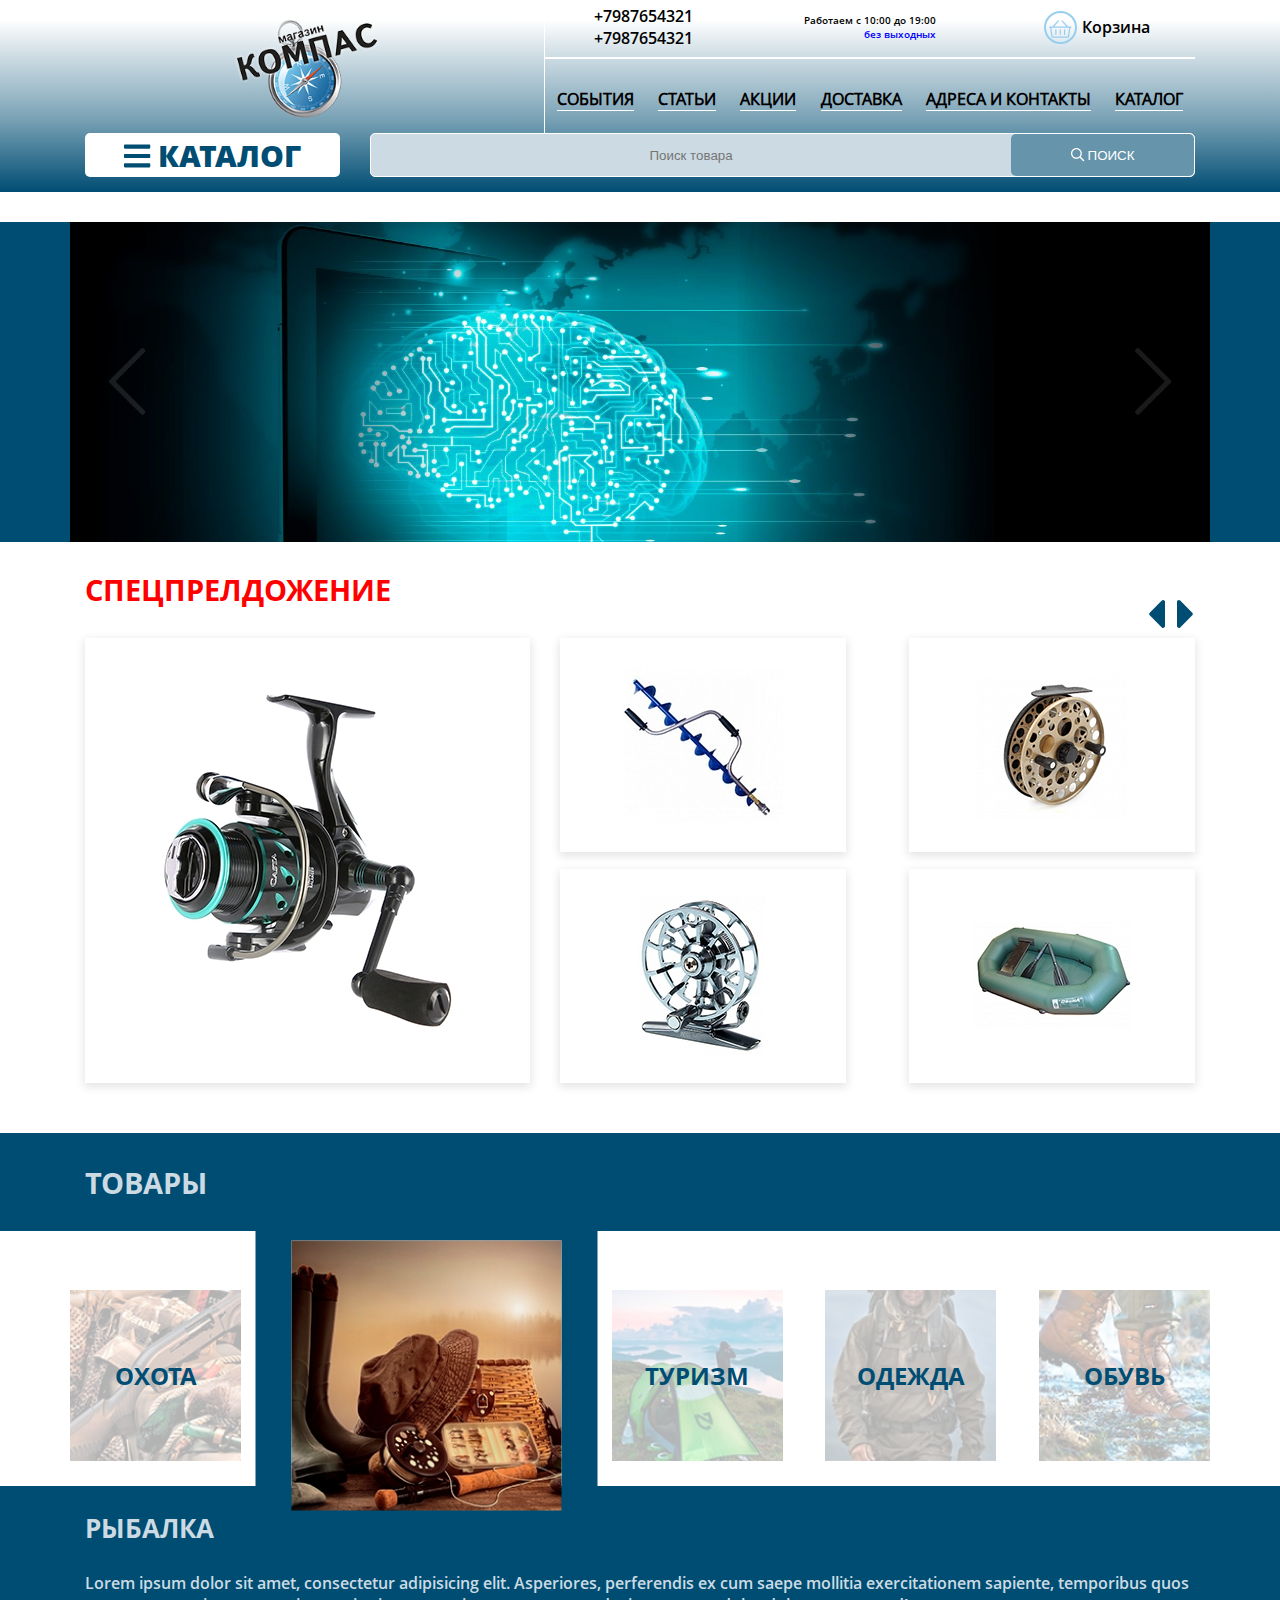
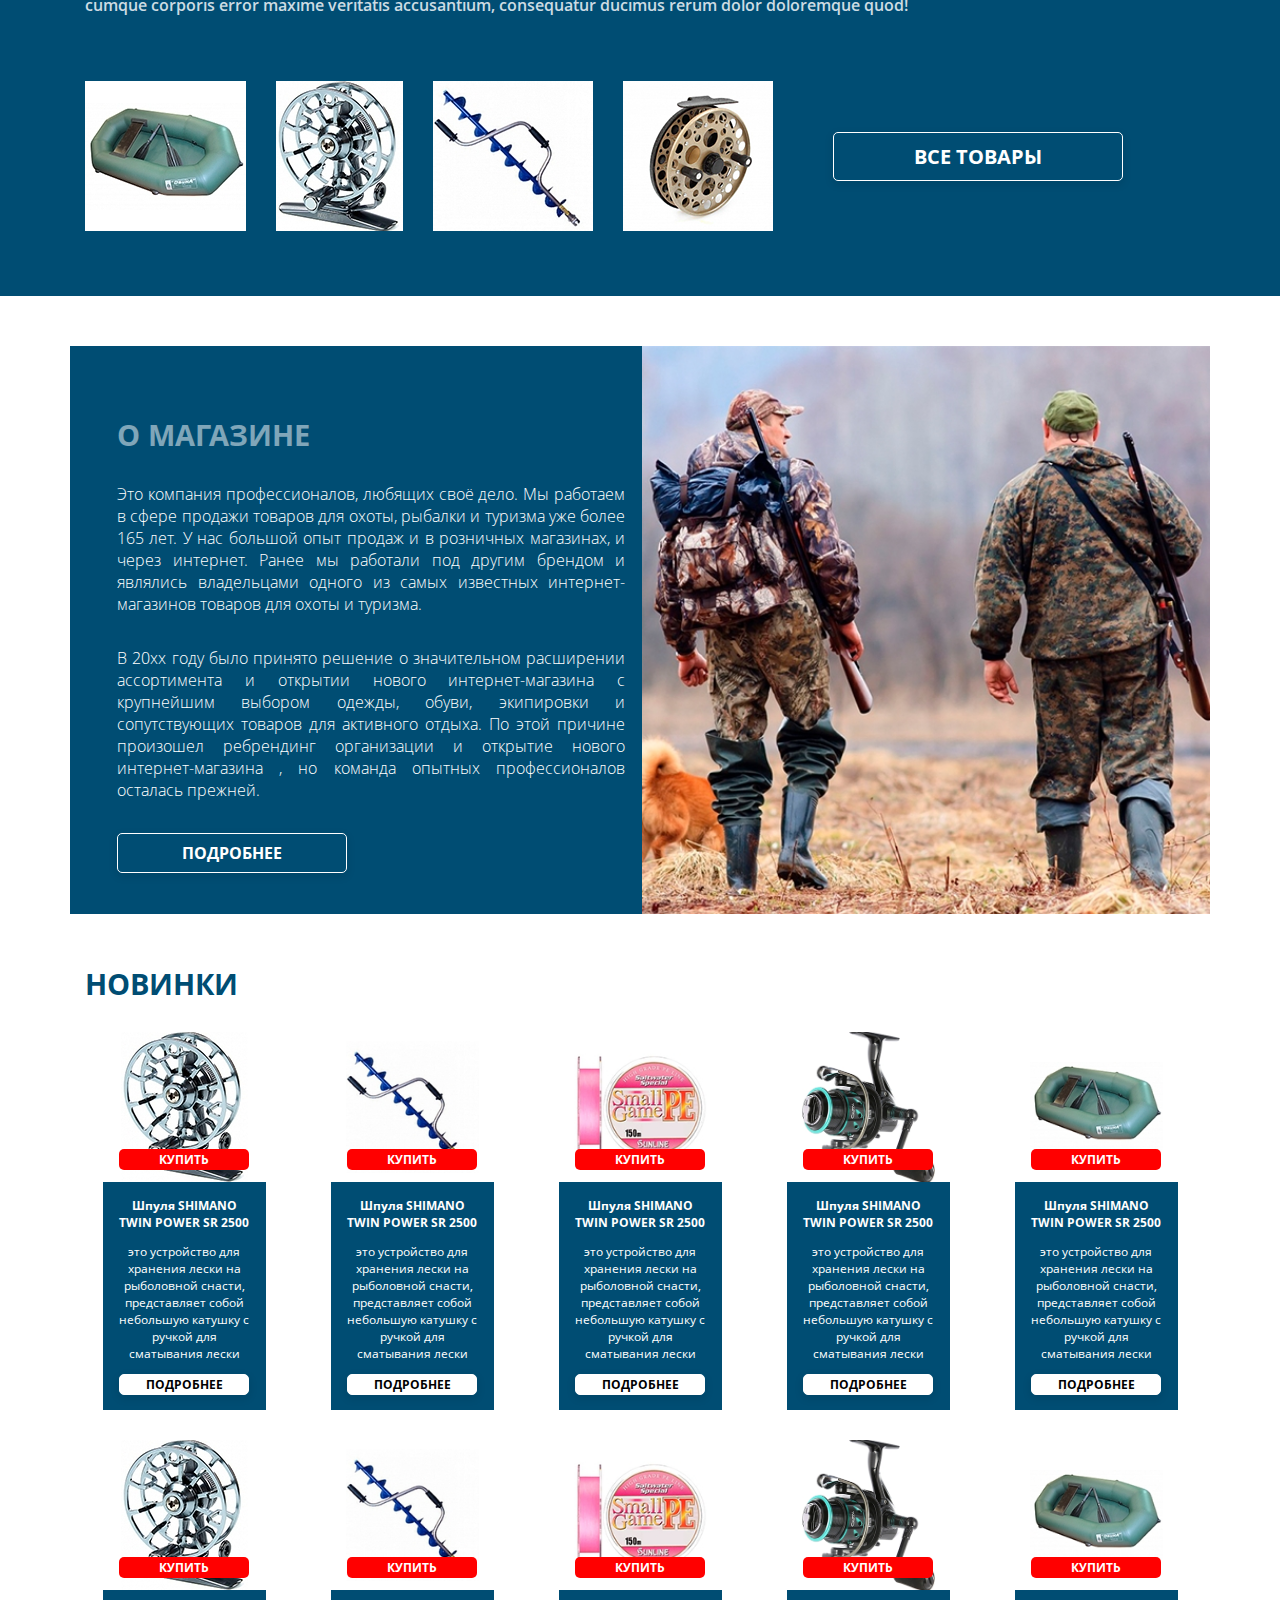
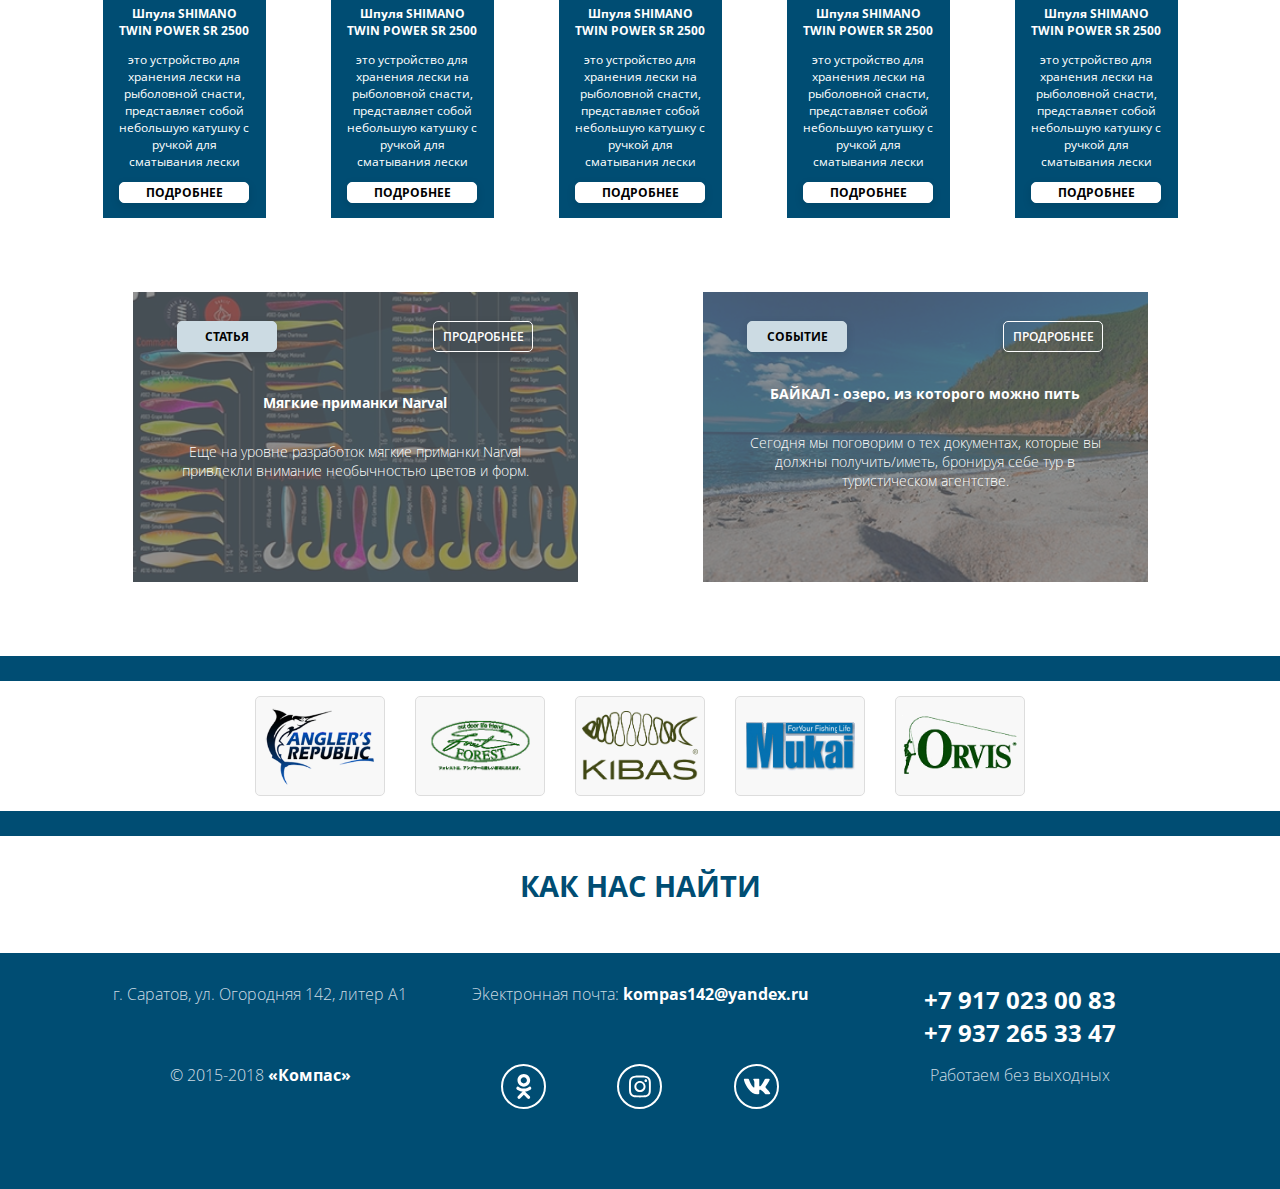
==== index.html @ 04f5a52c "second edits, done" ====
<!DOCTYPE html>
<html lang="en">
<head>
    <meta charset="utf-8">
    <meta name="viewport" content="width=device-width, initial-scale=1, shrink-to-fit=no">
    <meta name="description" content="">
    <meta name="author" content="">

    <title>Compas</title>

    <!-- Bootstrap core CSS -->
    <link href="assets/css/bootstrap-grid.min.css" rel="stylesheet">

    <!-- Custom styles for this template -->
    <link href="assets/css/core.css" rel="stylesheet">
    <link href="assets/fonts/fontawesome/fontawesome-all.css" rel="stylesheet">
    <script defer src="assets/fonts/fontawesome/fontawesome-all.js"></script>
</head>

<body>
    <header class="header">
        <div class="container">
            <div class="row justify-content-between">
                <div class="col-3 col-lg-5 border-right">
                    <div class="header__logo">
                        <img src="assets/img/logo.png" alt="logo" width="100%">
                    </div>
                </div>
                <div class="col-2 d-md-none header__sandwich"><i class="fal fa-bars"></i></div>
                <div class="d-md-block col-sm-9 col-lg-7 header-top">
                    <div class="d-none d-md-block">
                        <div class="row align-items-center">
                            <div class="col d-flex justify-content-center">
                                <div class="header__phones">
                                    <div class="header__phones-item">+7987654321</div>
                                    <div class="header__phones-item">+7987654321</div>
                                </div>
                            </div>
                            <div class="col d-flex justify-content-center">
                                <div class="header__worktime">
                                    <div class="header__worktime-item">Работаем с 10:00 до 19:00</div>
                                    <div class="header__worktime-item">без выходных</div>
                                </div>
                            </div>
                            <div class="col d-flex justify-content-center">
                                <a href="basket.html" class="header__basket">
                                    <span class="header__basket-icon"><i class="fal fa-shopping-basket"></i></span>
                                    <span>Корзина</span>
                                </a>
                            </div>
                        </div>
                        <hr>
                    </div>
                    <ul class="header__nav d-none d-md-flex">
                        <li class="header__nav-item"><a href="articles.html" class="header__nav-link">События</a></li>
                        <li class="header__nav-item"><a href="articles.html" class="header__nav-link">Статьи</a></li>
                        <li class="header__nav-item"><a href="sales.html" class="header__nav-link">Акции</a></li>
                        <li class="header__nav-item"><a href="delivery.html" class="header__nav-link">доставка</a></li>
                        <li class="header__nav-item"><a href="delivery.html" class="header__nav-link">Адреса и контакты</a></li>
                        <li class="header__nav-item"><a href="catalog.html" class="header__nav-link">Каталог</a></li>
                    </ul>
                </div>
            </div>
            <div class="row header-bottom">
                <div class="col-6 col-md-4 col-lg-3">
                    <button class="header__catalog"><i class="fas fa-bars d-none d-md-inline"></i><i class="fas fa-caret-down d-md-none"></i><span class="">&nbsp;КАТАЛОГ</span></button>
                    <ul class="header__catalog-menu">
                        <li class="header__catalog-menu__item">
                            <span class="header__catalog-menu__item-title">Рыбалка<i class="fal fa-chevron-right open"></i></span>
                            <ul class="header__catalog-menu__submenu">
                                <li class="header__catalog-menu__submenu-item"><a href="#">летняя</a></li>
                                <li class="header__catalog-menu__submenu-item"><a href="#">зимняя</a></li>
                                <li class="header__catalog-menu__submenu-item"><a href="#">все товары</a></li>
                            </ul>
                        </li>
                        <li class="header__catalog-menu__item">
                            <span class="header__catalog-menu__item-title">Охота<i class="fal fa-chevron-right open"></i></span>
                            <ul class="header__catalog-menu__submenu">
                                <li class="header__catalog-menu__submenu-item"><a href="#">оптика</a></li>
                                <li class="header__catalog-menu__submenu-item"><a href="#">кронштейны и крепления</a></li>
                                <li class="header__catalog-menu__submenu-item"><a href="#">манки, приманки и маскировка</li>
                                <li class="header__catalog-menu__submenu-item"><a href="#">ножи</a></li>
                                <li class="header__catalog-menu__submenu-item"><a href="#">пневматика</a></li>
                                <li class="header__catalog-menu__submenu-item"><a href="#">чехлы и кейсы</a></li>
                                <li class="header__catalog-menu__submenu-item"><a href="#">чучело</a></li>
                                <li class="header__catalog-menu__submenu-item"><a href="#">все товары</a></li>
                            </ul>
                        </li>
                        <li class="header__catalog-menu__item">
                            <span class="header__catalog-menu__item-title">Туризм<i class="fal fa-chevron-right open"></i></span>
                            <ul class="header__catalog-menu__submenu">
                                <li class="header__catalog-menu__submenu-item"><a href="#">лодки и принадлежности</a></li>
                                <li class="header__catalog-menu__submenu-item"><a href="#">палатки</a></li>
                                <li class="header__catalog-menu__submenu-item"><a href="#">туристическая мебель</a></li>
                                <li class="header__catalog-menu__submenu-item"><a href="#">навигаторы</a></li>
                                <li class="header__catalog-menu__submenu-item"><a href="#">все товары</a></li>
                            </ul>
                        </li>
                        <li class="header__catalog-menu__item">
                            <span class="header__catalog-menu__item-title">Одежда<i class="fal fa-chevron-right open"></i></span>
                            <ul class="header__catalog-menu__submenu">
                                <li class="header__catalog-menu__submenu-item"><a href="#">летняя</a></li>
                                <li class="header__catalog-menu__submenu-item"><a href="#">зимняя</a></li>
                                <li class="header__catalog-menu__submenu-item"><a href="#">демисизонная</a></li>
                                <li class="header__catalog-menu__submenu-item"><a href="#">все товары</a></li>
                            </ul>
                        </li>
                        <li class="header__catalog-menu__item">
                            <span class="header__catalog-menu__item-title">Обувь<i class="fal fa-chevron-right open"></i></span>
                            <ul class="header__catalog-menu__submenu">
                                <li class="header__catalog-menu__submenu-item"><a href="#">летняя</a></li>
                                <li class="header__catalog-menu__submenu-item"><a href="#">зимняя</a></li>
                                <li class="header__catalog-menu__submenu-item"><a href="#">демисизонная</a></li>
                                <li class="header__catalog-menu__submenu-item"><a href="#">все товары</a></li>
                            </ul>
                        </li>
                    </ul>
                </div>
                <div class="col-2 d-md-none header-bottom__icon">
                    <a href="#" class="header-bottom__icon-btn"><i class="fal fa-phone"></i></a>
                </div>
                <div class="col-2 col-md-8 col-lg-9 header-bottom__icon">
                    <div class="search">
                        <button class="d-md-none header-bottom__icon-btn search-panel__go"><i class="fal fa-search"></i></button>
                        <div class="search-panel d-md-none">
                            <input type="text" class="search-panel__input" placeholder="Поиск среди 100 500 товаров">
                            <button class="search-panel__close header-bottom__icon-btn"><i class="fal fa-times"></i></button>
                        </div>
                    </div>
                    <div class="d-none d-md-flex header__search">
                        <input type="text" class="header__search-input" placeholder="Поиск товара">
                        <button class="header__search-btn"><i class="far fa-search"></i>&nbsp;ПОИСК</button>
                    </div>
                </div>
                <div class="col-2 d-md-none header-bottom__icon">
                    <a href="basket.html" class="header-bottom__icon-btn"><i class="fal fa-shopping-basket"></i></a>
                </div>
            </div>
        </div>
        
    </header>
    
    <main>
        <section class="slider">
            <div class="container d-flex slider-container">
                <div class="slider__arrow slider__arrow-left">
                    <i class="fal fa-chevron-left"></i>
                </div>
                <div class="slider-content">
                    <div class="slider-content__item" style="background-image: url(assets/img/slider_img_1.jpg)"></div>
                    <div class="slider-content__item" style="background-image: url(assets/img/main-slider-img-2.jpg)"></div>
                    <div class="slider-content__item" style="background-image: url(assets/img/main-slider-img-3.jpg)"></div>
                    <div class="slider-content__item" style="background-image: url(assets/img/main-slider-img-4.jpg)"></div>
                    <div class="slider-content__item" style="background-image: url(assets/img/main-slider-img-5.png)"></div>
                </div>
                <div class="slider__arrow slider__arrow-right">
                    <i class="fal fa-chevron-right"></i>
                </div>
            </div>
        </section>
        <section class="special">
            <div class="container">
                <h2>спецпрелдожение</h2>
                <div class="row">
                    <div class="col-7 col-md-5 d-flex justify-content-center">
                        <a class="special__hot" href="javascript:void(0)">
                            <img src="assets/img/special-hot-img.jpg" alt="hot_sale">
                        </a>
                    </div>
                    <div class="col-5 col-md-7">
                        <div class="special-slider">
                            <div class="special-slider__content">
                                <div class="special-slider__content-column">
                                    <div class="special-slider__item">
                                        <div class="special-slider__item-desc">
                                            <span class="special-slider__item-name">Шнур SUNLINE NEW SMALL GAME PE HG 150М 8lb/#0.5</span>
                                            <div>
                                                <span class="special-slider__item-price">старая цена 2 300 Р</span><br>
                                                <span class="special-slider__item-sale">ЦЕНА 1 700 Р</span>
                                            </div>
                                            <a href="#" class="special-slider__item-link">подробнее</a>
                                        </div>
                                        <img src="assets/img/product_img-3.jpg" alt="prod">
                                    </div>
                                    <div class="special-slider__item">
                                        <div class="special-slider__item-desc">
                                            <span class="special-slider__item-name">Шнур SUNLINE NEW SMALL GAME PE HG 150М 8lb/#0.5</span>
                                            <div>
                                                <span class="special-slider__item-price">старая цена 2 300 Р</span><br>
                                                <span class="special-slider__item-sale">ЦЕНА 1 700 Р</span>
                                            </div>
                                            <a href="#" class="special-slider__item-link">подробнее</a>
                                        </div>
                                        <img src="assets/img/product_img-6.png" alt="prod">
                                    </div>
                                </div>
                                <div class="special-slider__content-column">
                                    <div class="special-slider__item">
                                        <div class="special-slider__item-desc">
                                            <span class="special-slider__item-name">Шнур SUNLINE NEW SMALL GAME PE HG 150М 8lb/#0.5</span>
                                            <div>
                                                <span class="special-slider__item-price">старая цена 2 300 Р</span><br>
                                                <span class="special-slider__item-sale">ЦЕНА 1 700 Р</span>
                                            </div>
                                            <a href="#" class="special-slider__item-link">подробнее</a>
                                        </div>
                                        <img src="assets/img/product_img-7.png" alt="prod">
                                    </div>
                                    <div class="special-slider__item">
                                        <div class="special-slider__item-desc">
                                            <span class="special-slider__item-name">Шнур SUNLINE NEW SMALL GAME PE HG 150М 8lb/#0.5</span>
                                            <div>
                                                <span class="special-slider__item-price">старая цена 2 300 Р</span><br>
                                                <span class="special-slider__item-sale">ЦЕНА 1 700 Р</span>
                                            </div>
                                            <a href="#" class="special-slider__item-link">подробнее</a>
                                        </div>
                                        <img src="assets/img/product_img-8.png" alt="prod">
                                    </div>
                                </div>
                                <div class="special-slider__content-column">
                                    <div class="special-slider__item">
                                        <div class="special-slider__item-desc">
                                            <span class="special-slider__item-name">Шнур SUNLINE NEW SMALL GAME PE HG 150М 8lb/#0.5</span>
                                            <div>
                                                <span class="special-slider__item-price">старая цена 2 300 Р</span><br>
                                                <span class="special-slider__item-sale">ЦЕНА 1 700 Р</span>
                                            </div>
                                            <a href="#" class="special-slider__item-link">подробнее</a>
                                        </div>
                                        <img src="assets/img/product_img-2.jpg" alt="prod">
                                    </div>
                                    <div class="special-slider__item">
                                        <div class="special-slider__item-desc">
                                            <span class="special-slider__item-name">Шнур SUNLINE NEW SMALL GAME PE HG 150М 8lb/#0.5</span>
                                            <div>
                                                <span class="special-slider__item-price">старая цена 2 300 Р</span><br>
                                                <span class="special-slider__item-sale">ЦЕНА 1 700 Р</span>
                                            </div>
                                            <a href="#" class="special-slider__item-link">подробнее</a>
                                        </div>
                                        <img src="assets/img/product_img-1.jpg" alt="prod">
                                    </div>
                                </div>
                                <div class="special-slider__content-column">
                                    <div class="special-slider__item">
                                        <div class="special-slider__item-desc">
                                            <span class="special-slider__item-name">Шнур SUNLINE NEW SMALL GAME PE HG 150М 8lb/#0.5</span>
                                            <div>
                                                <span class="special-slider__item-price">старая цена 2 300 Р</span><br>
                                                <span class="special-slider__item-sale">ЦЕНА 1 700 Р</span>
                                            </div>
                                            <a href="#" class="special-slider__item-link">подробнее</a>
                                        </div>
                                        <img src="assets/img/product_img-9.png" alt="prod">
                                    </div>
                                    <div class="special-slider__item">
                                        <div class="special-slider__item-desc">
                                            <span class="special-slider__item-name">Шнур SUNLINE NEW SMALL GAME PE HG 150М 8lb/#0.5</span>
                                            <div>
                                                <span class="special-slider__item-price">старая цена 2 300 Р</span><br>
                                                <span class="special-slider__item-sale">ЦЕНА 1 700 Р</span>
                                            </div>
                                            <a href="#" class="special-slider__item-link">подробнее</a>
                                        </div>
                                        <img src="assets/img/product_img-5.jpg" alt="prod">
                                    </div>
                                </div>
                            </div>
                            <div class="special-slider__arrows">
                                <span class="special-slider__arrows-left"><i class="fas fa-caret-left"></i></span>
                                <span class="special-slider__arrows-right"><i class="fas fa-caret-right"></i></span>
                            </div>
                        </div>
                    </div>
                </div>
            </div>
        </section>
        <section class="categoryes">
            <div class="container">
                <h2>Товары</h2>
            </div>
            <div class="categoryes-menu">
                <div class="categoryes-menu__container container">
                    <div class="categoryes-menu__item">
                        <div class="categoryes-menu__item-title">охота</div>
                        <img src="assets/img/category_hunt_img.jpg" alt="hunt">
                    </div>
                    <div class="categoryes-menu__item active">
                        <div class="categoryes-menu__item-title">Рыбалка</div>
                        <img src="assets/img/category_fishing_img.jpg" alt="fishing">
                    </div>
                    <div class="categoryes-menu__item">
                        <div class="categoryes-menu__item-title">туризм</div>
                        <img src="assets/img/category_tour_img.jpg" alt="tour">
                    </div>
                    <div class="categoryes-menu__item">
                        <div class="categoryes-menu__item-title">одежда</div>
                        <img src="assets/img/category_shoise_img.jpg" alt="shoise">
                    </div>
                    <div class="categoryes-menu__item">
                        <div class="categoryes-menu__item-title">обувь</div>
                        <img src="assets/img/category_foot_img.jpg" alt="asdcas">
                    </div>
                </div>
            </div>
            <div class="categoryes-desc">
                <div class="container">
                    <h3>охота</h3>
                    <p class="categoryes-desc__text">Lorem ipsum dolor sit amet, consectetur adipisicing elit. Asperiores, perferendis ex cum saepe mollitia exercitationem sapiente, temporibus quos cumque corporis error maxime veritatis accusantium, consequatur ducimus rerum dolor doloremque quod!</p>
                    <div class="categoryes-desc__example row">
                        <div class="col-6 col-md-auto">
                            <div class="categoryes-desc__example-item">
                                <img src="assets/img/product_img-5.jpg" alt="prod">
                            </div>
                        </div>
                        <div class="col-6 col-md-auto">
                            <div class="categoryes-desc__example-item">
                                <img src="assets/img/product_img-1.jpg" alt="prod">
                            </div>
                        </div>
                        <div class="col -6 col-md-auto">
                            <div class="categoryes-desc__example-item">
                                <img src="assets/img/product_img-2.jpg" alt="prod">
                            </div>
                        </div>
                        <div class="col-6 col-md-auto">
                            <div class="categoryes-desc__example-item">
                                <img src="assets/img/product_img-9.png" alt="prod">
                            </div>
                        </div>
                        <div class="col-md-4 d-flex align-items-center justify-content-center">
                            <a href="#" class="categoryes-desc__example-link">Все товары</a>
                        </div>
                    </div>
                </div>
            </div>
            <div class="categoryes-desc active">
                <div class="container">
                    <h3>рыбалка</h3>
                    <p class="categoryes-desc__text">Lorem ipsum dolor sit amet, consectetur adipisicing elit. Asperiores, perferendis ex cum saepe mollitia exercitationem sapiente, temporibus quos cumque corporis error maxime veritatis accusantium, consequatur ducimus rerum dolor doloremque quod!</p>
                    <div class="categoryes-desc__example row">
                        <div class="col-6 col-md-auto">
                            <div class="categoryes-desc__example-item">
                                <img src="assets/img/product_img-5.jpg" alt="prod">
                            </div>
                        </div>
                        <div class="col-6 col-md-auto">
                            <div class="categoryes-desc__example-item">
                                <img src="assets/img/product_img-1.jpg" alt="prod">
                            </div>
                        </div>
                        <div class="col -6 col-md-auto">
                            <div class="categoryes-desc__example-item">
                                <img src="assets/img/product_img-2.jpg" alt="prod">
                            </div>
                        </div>
                        <div class="col-6 col-md-auto">
                            <div class="categoryes-desc__example-item">
                                <img src="assets/img/product_img-9.png" alt="prod">
                            </div>
                        </div>
                        <div class="col-md-4 d-flex align-items-center justify-content-center">
                            <a href="#" class="categoryes-desc__example-link">Все товары</a>
                        </div>
                    </div>
                </div>
            </div>
            <div class="categoryes-desc">
                <div class="container">
                    <h3>туризм</h3>
                    <p class="categoryes-desc__text">Lorem ipsum dolor sit amet, consectetur adipisicing elit. Asperiores, perferendis ex cum saepe mollitia exercitationem sapiente, temporibus quos cumque corporis error maxime veritatis accusantium, consequatur ducimus rerum dolor doloremque quod!</p>
                    <div class="categoryes-desc__example row">
                        <div class="col-6 col-md-auto">
                            <div class="categoryes-desc__example-item">
                                <img src="assets/img/product_img-5.jpg" alt="prod">
                            </div>
                        </div>
                        <div class="col-6 col-md-auto">
                            <div class="categoryes-desc__example-item">
                                <img src="assets/img/product_img-1.jpg" alt="prod">
                            </div>
                        </div>
                        <div class="col -6 col-md-auto">
                            <div class="categoryes-desc__example-item">
                                <img src="assets/img/product_img-2.jpg" alt="prod">
                            </div>
                        </div>
                        <div class="col-6 col-md-auto">
                            <div class="categoryes-desc__example-item">
                                <img src="assets/img/product_img-9.png" alt="prod">
                            </div>
                        </div>
                        <div class="col-md-4 d-flex align-items-center justify-content-center">
                            <a href="#" class="categoryes-desc__example-link">Все товары</a>
                        </div>
                    </div>
                </div>
            </div>
            <div class="categoryes-desc">
                <div class="container">
                    <h3>одежда</h3>
                    <p class="categoryes-desc__text">Lorem ipsum dolor sit amet, consectetur adipisicing elit. Asperiores, perferendis ex cum saepe mollitia exercitationem sapiente, temporibus quos cumque corporis error maxime veritatis accusantium, consequatur ducimus rerum dolor doloremque quod!</p>
                    <div class="categoryes-desc__example row">
                        <div class="col-6 col-md-auto">
                            <div class="categoryes-desc__example-item">
                                <img src="assets/img/product_img-5.jpg" alt="prod">
                            </div>
                        </div>
                        <div class="col-6 col-md-auto">
                            <div class="categoryes-desc__example-item">
                                <img src="assets/img/product_img-1.jpg" alt="prod">
                            </div>
                        </div>
                        <div class="col -6 col-md-auto">
                            <div class="categoryes-desc__example-item">
                                <img src="assets/img/product_img-2.jpg" alt="prod">
                            </div>
                        </div>
                        <div class="col-6 col-md-auto">
                            <div class="categoryes-desc__example-item">
                                <img src="assets/img/product_img-9.png" alt="prod">
                            </div>
                        </div>
                        <div class="col-md-4 d-flex align-items-center justify-content-center">
                            <a href="#" class="categoryes-desc__example-link">Все товары</a>
                        </div>
                    </div>
                </div>
            </div>
            <div class="categoryes-desc">
                <div class="container">
                    <h3>обувь</h3>
                    <p class="categoryes-desc__text">Lorem ipsum dolor sit amet, consectetur adipisicing elit. Asperiores, perferendis ex cum saepe mollitia exercitationem sapiente, temporibus quos cumque corporis error maxime veritatis accusantium, consequatur ducimus rerum dolor doloremque quod!</p>
                    <div class="categoryes-desc__example row">
                        <div class="col-6 col-md-auto">
                            <div class="categoryes-desc__example-item">
                                <img src="assets/img/product_img-5.jpg" alt="prod">
                            </div>
                        </div>
                        <div class="col-6 col-md-auto">
                            <div class="categoryes-desc__example-item">
                                <img src="assets/img/product_img-1.jpg" alt="prod">
                            </div>
                        </div>
                        <div class="col -6 col-md-auto">
                            <div class="categoryes-desc__example-item">
                                <img src="assets/img/product_img-2.jpg" alt="prod">
                            </div>
                        </div>
                        <div class="col-6 col-md-auto">
                            <div class="categoryes-desc__example-item">
                                <img src="assets/img/product_img-9.png" alt="prod">
                            </div>
                        </div>
                        <div class="col-md-4 d-flex align-items-center justify-content-center">
                            <a href="#" class="categoryes-desc__example-link">Все товары</a>
                        </div>
                    </div>
                </div>
            </div>
        </section>
        <section class="about">
            <div class="about-container container">
                <div class="about-container__item about-container__item-desc">
                    <h2>о магазине</h2>
                    <p>Это компания профессионалов, любящих своё дело. Мы работаем в сфере продажи товаров для охоты, рыбалки и туризма уже более 165 лет. У нас большой опыт продаж и в розничных магазинах, и через интернет. Ранее мы работали под другим брендом и являлись владельцами одного из самых известных интернет-магазинов товаров для охоты и туризма.</p>
                    <p>В 20хх году было принято решение о значительном расширении ассортимента и открытии нового интернет-магазина с крупнейшим выбором одежды, обуви, экипировки и сопутствующих товаров для активного отдыха. По этой причине произошел ребрендинг организации и открытие нового интернет-магазина , но команда опытных профессионалов осталась прежней.</p>
                    <a href="#" class="about__link">ПОДРОБНЕЕ</a>
                </div>
                <div class="about-container__item">
                    <img src="assets/img/home-about-img.jpg" alt="hunters">
                </div>
            </div>
        </section>
        <section class="new-products">
            <div class="container">
                <h2>новинки</h2>
                <div class="row justify-content-around">
                    <div class="new-products__item d-flex col-5 col-md-3 col-lg-2">
                        <div class="new-products__item-img">
                            <img src="assets/img/product_img-1.jpg" alt="prod">
                            <button class="btn-fast-sale">купить</button>
                        </div>
                        <div class="new-products__item-desc">
                            <span class="new-products__item-title">Шпуля SHIMANO TWIN POWER SR 2500</span>
                            <p class="new-products__item-props">это устройство для хранения лески на рыболовной снасти, представляет собой небольшую катушку с ручкой для сматывания лески</p>
                            <a href="" class="new-products__item-link">подробнее</a>
                        </div>
                    </div>
                    <div class="new-products__item d-flex col-5 col-md-3 col-lg-2">
                        <div class="new-products__item-img">
                            <img src="assets/img/product_img-2.jpg" alt="prod">
                            <button class="btn-fast-sale">купить</button>
                        </div>
                        <div class="new-products__item-desc">
                            <span class="new-products__item-title">Шпуля SHIMANO TWIN POWER SR 2500</span>
                            <p class="new-products__item-props">это устройство для хранения лески на рыболовной снасти, представляет собой небольшую катушку с ручкой для сматывания лески</p>
                            <a href="" class="new-products__item-link">подробнее</a>
                        </div>
                    </div>
                    <div class="new-products__item d-none d-md-flex col-md-3 col-lg-2">
                        <div class="new-products__item-img">
                            <img src="assets/img/product_img-3.jpg" alt="prod">
                            <button class="btn-fast-sale">купить</button>
                        </div>
                        <div class="new-products__item-desc">
                            <span class="new-products__item-title">Шпуля SHIMANO TWIN POWER SR 2500</span>
                            <p class="new-products__item-props">это устройство для хранения лески на рыболовной снасти, представляет собой небольшую катушку с ручкой для сматывания лески</p>
                            <a href="" class="new-products__item-link">подробнее</a>
                        </div>
                    </div>
                    <div class="new-products__item d-none d-lg-flex col-lg-2">
                        <div class="new-products__item-img">
                            <img src="assets/img/special-hot-img.jpg" alt="prod">
                            <button class="btn-fast-sale">купить</button>
                        </div>
                        <div class="new-products__item-desc">
                            <span class="new-products__item-title">Шпуля SHIMANO TWIN POWER SR 2500</span>
                            <p class="new-products__item-props">это устройство для хранения лески на рыболовной снасти, представляет собой небольшую катушку с ручкой для сматывания лески</p>
                            <a href="" class="new-products__item-link">подробнее</a>
                        </div>
                    </div>
                    <div class="new-products__item d-none d-xl-flex col-xl-2">
                        <div class="new-products__item-img">
                            <img src="assets/img/product_img-5.jpg" alt="prod">
                            <button class="btn-fast-sale">купить</button>
                        </div>
                        <div class="new-products__item-desc">
                            <span class="new-products__item-title">Шпуля SHIMANO TWIN POWER SR 2500</span>
                            <p class="new-products__item-props">это устройство для хранения лески на рыболовной снасти, представляет собой небольшую катушку с ручкой для сматывания лески</p>
                            <a href="" class="new-products__item-link">подробнее</a>
                        </div>
                    </div>
                </div>
                <div class="row justify-content-around">
                    <div class="new-products__item d-flex col-5 col-md-3 col-lg-2">
                        <div class="new-products__item-img">
                            <img src="assets/img/product_img-1.jpg" alt="prod">
                            <button class="btn-fast-sale">купить</button>
                        </div>
                        <div class="new-products__item-desc">
                            <span class="new-products__item-title">Шпуля SHIMANO TWIN POWER SR 2500</span>
                            <p class="new-products__item-props">это устройство для хранения лески на рыболовной снасти, представляет собой небольшую катушку с ручкой для сматывания лески</p>
                            <a href="" class="new-products__item-link">подробнее</a>
                        </div>
                    </div>
                    <div class="new-products__item d-flex col-5 col-md-3 col-lg-2">
                        <div class="new-products__item-img">
                            <img src="assets/img/product_img-2.jpg" alt="prod">
                            <button class="btn-fast-sale">купить</button>
                        </div>
                        <div class="new-products__item-desc">
                            <span class="new-products__item-title">Шпуля SHIMANO TWIN POWER SR 2500</span>
                            <p class="new-products__item-props">это устройство для хранения лески на рыболовной снасти, представляет собой небольшую катушку с ручкой для сматывания лески</p>
                            <a href="" class="new-products__item-link">подробнее</a>
                        </div>
                    </div>
                    <div class="new-products__item d-none d-md-flex col-md-3 col-lg-2">
                        <div class="new-products__item-img">
                            <img src="assets/img/product_img-3.jpg" alt="prod">
                            <button class="btn-fast-sale">купить</button>
                        </div>
                        <div class="new-products__item-desc">
                            <span class="new-products__item-title">Шпуля SHIMANO TWIN POWER SR 2500</span>
                            <p class="new-products__item-props">это устройство для хранения лески на рыболовной снасти, представляет собой небольшую катушку с ручкой для сматывания лески</p>
                            <a href="" class="new-products__item-link">подробнее</a>
                        </div>
                    </div>
                    <div class="new-products__item d-none d-lg-flex col-lg-2">
                        <div class="new-products__item-img">
                            <img src="assets/img/special-hot-img.jpg" alt="prod">
                            <button class="btn-fast-sale">купить</button>
                        </div>
                        <div class="new-products__item-desc">
                            <span class="new-products__item-title">Шпуля SHIMANO TWIN POWER SR 2500</span>
                            <p class="new-products__item-props">это устройство для хранения лески на рыболовной снасти, представляет собой небольшую катушку с ручкой для сматывания лески</p>
                            <a href="" class="new-products__item-link">подробнее</a>
                        </div>
                    </div>
                    <div class="new-products__item d-none d-xl-flex col-xl-2">
                        <div class="new-products__item-img">
                            <img src="assets/img/product_img-5.jpg" alt="prod">
                            <button class="btn-fast-sale">купить</button>
                        </div>
                        <div class="new-products__item-desc">
                            <span class="new-products__item-title">Шпуля SHIMANO TWIN POWER SR 2500</span>
                            <p class="new-products__item-props">это устройство для хранения лески на рыболовной снасти, представляет собой небольшую катушку с ручкой для сматывания лески</p>
                            <a href="" class="new-products__item-link">подробнее</a>
                        </div>
                    </div>
                </div>
            </div>
        </section>
        <section class="news">
            <div class="container">
                <div class="row justify-content-around">
                    <div class="col-12 col-md-6 col-lg-5">
                        <div class="news-item" style="background-image: url(assets/img/main-news-article.jpg)">
                            <div class="news-item-wrapper">
                                <a href="#" class="news-item__link news-item__link-type">статья</a>
                                <a href="#" class="news-item__link news-item__link-more">продробнее</a>
                                <div class="news-item__title">Мягкие приманки Narval</div>
                                <div class="news-item__desc">Еще на уровне разработок мягкие приманки Narval привлекли внимание необычностью цветов и форм.</div>
                            </div>
                        </div>
                    </div>
                    <div class="col-12 col-md-6 col-lg-5">
                        <div class="news-item" style="background-image: url(assets/img/main-news-event.jpg)">
                            <div class="news-item-wrapper">
                                <a href="#" class="news-item__link news-item__link-type">событие</a>
                                <a href="#" class="news-item__link news-item__link-more">продробнее</a>
                                <div class="news-item__title">БАЙКАЛ - озеро, из которого можно пить</div>
                                <div class="news-item__desc">Сегодня мы поговорим о тех документах, которые вы должны получить/иметь, бронируя себе тур в туристическом агентстве.</div>
                            </div>
                        </div>
                    </div>
                </div>
            </div>
        </section>
        <section class="brands">
            <div class="container-fluid">
                <div class="brands-container">
                    <div class="brands-item"><img src="assets/img/logo-anglers.png" alt="logo"></div>
                    <div class="brands-item"><img src="assets/img/logo-forest.png" alt="logo"></div>
                    <div class="brands-item"><img src="assets/img/logo-kibas.png" alt="logo"></div>
                    <div class="brands-item"><img src="assets/img/logo-mukai.png" alt="logo"></div>
                    <div class="brands-item"><img src="assets/img/logo-ovris.png" alt="logo"></div>
                </div>
            </div>
        </section>
        <section class="map">
            <h2>Как нас найти</h2>
            <script type="text/javascript" charset="utf-8" async src="https://api-maps.yandex.ru/services/constructor/1.0/js/?um=constructor%3A9b84c2db5e8481418a4ca12f3a96474fe21da6d922efd5b2e4ef03c5eda2ca08&amp;width=100%25&amp;height=350&amp;lang=ru_RU&amp;scroll=false"></script>
        </section>
    </main>
    
    <footer class="footer">
        <div class="container">
            <div class="row footer-container">
                <div class="col-md-6 col-lg-4">
                    <p>г. Саратов, ул. Огородняя 142, литер А1</p>
                </div>
                <div class="col-md-6 col-lg-4">
                    <p>Эkектронная почта: <a href="#">kompas142@yandex.ru</a></p>
                </div>
                <div class="col-md-6 col-lg-4">
                    <a href="#" style="font-size: 1.5em">+7 917 023 00 83</a><br>
                    <a href="#" style="font-size: 1.5em">+7 937 265 33 47</a>
                </div>
                <div class="col-md-6 col-lg-4">
                    <p>&copy; 2015-2018 <a href="#">«Компас»</a></p>
                </div>
                <div class="col-md-6 col-lg-4">
                    <div class="footer-social">
                        <a href="#" class="footer-social__icon"><i class="fab fa-odnoklassniki"></i></a>
                        <a href="#" class="footer-social__icon"><i class="fab fa-instagram"></i></a>
                        <a href="#" class="footer-social__icon"><i class="fab fa-vk"></i></a>
                    </div>
                </div>
                <div class="col-md-6 col-lg-4">
                    <p>Работаем без выходных</p>
                </div>
            </div>
        </div>
    </footer>
    <script src="assets/js/core.js"></script>
</body>
</html>
---- assets/css/core.css ----
@charset "UTF-8";
@font-face {
  font-family: "RobotoSlabRegular";
  src: url("../fonts/RobotoSlabRegular/robotoslab-regular.eot");
  src: url("../fonts/RobotoSlabRegular/robotoslab-regular.eot?#iefix") format("embedded-opentype"), url("../fonts/RobotoSlabRegular/robotoslab-regular.woff") format("woff"), url("../fonts/RobotoSlabRegular/robotoslab-regular.ttf") format("truetype");
  font-style: normal;
  font-weight: normal; }
@font-face {
  font-family: "RobotoSlabBold";
  src: url("../fonts/RobotoSlabBold/robotoslab-bold.eot");
  src: url("../fonts/RobotoSlabBold/robotoslab-bold.eot?#iefix") format("embedded-opentype"), url("../fonts/RobotoSlabBold/robotoslab-bold.woff") format("woff"), url("../fonts/RobotoSlabBold/robotoslab-bold.ttf") format("truetype");
  font-style: normal;
  font-weight: normal; }
@font-face {
  font-family: "RobotoRegular";
  src: url("../fonts/RobotoRegular/RobotoRegular.eot");
  src: url("../fonts/RobotoRegular/RobotoRegular.eot?#iefix") format("embedded-opentype"), url("../fonts/RobotoRegular/RobotoRegular.woff") format("woff"), url("../fonts/RobotoRegular/RobotoRegular.ttf") format("truetype");
  font-style: normal;
  font-weight: normal; }
@font-face {
  font-family: "RobotoLight";
  src: url("../fonts/RobotoLight/roboto-light.eot");
  src: url("../fonts/RobotoLight/roboto-light.eot?#iefix") format("embedded-opentype"), url("../fonts/RobotoLight/roboto-light.woff") format("woff"), url("../fonts/RobotoLight/roboto-light.ttf") format("truetype");
  font-style: normal;
  font-weight: normal; }
@font-face {
  font-family: "RobotoBold";
  src: url("../fonts/RobotoBold/RobotoBold.eot");
  src: url("../fonts/RobotoBold/RobotoBold.eot?#iefix") format("embedded-opentype"), url("../fonts/RobotoBold/RobotoBold.woff") format("woff"), url("../fonts/RobotoBold/RobotoBold.ttf") format("truetype");
  font-style: normal;
  font-weight: normal; }
@font-face {
  font-family: "MyriadProRegular";
  src: url("../fonts/MyriadProRegular/myriadpro-regular.eot");
  src: url("../fonts/MyriadProRegular/myriadpro-regular.eot?#iefix") format("embedded-opentype"), url("../fonts/MyriadProRegular/myriadpro-regular.woff") format("woff"), url("../fonts/MyriadProRegular/myriadpro-regular.ttf") format("truetype");
  font-style: normal;
  font-weight: normal; }
@font-face {
  font-family: "Neucha";
  src: url("../fonts/Neucha/neucha.eot");
  src: url("../fonts/Neucha/neucha.eot?#iefix") format("embedded-opentype"), url("../fonts/Neucha/neucha.woff") format("woff"), url("../fonts/Neucha/neucha.ttf") format("truetype");
  font-style: normal;
  font-weight: normal; }
@font-face {
  font-family: "BickhamScriptOne";
  src: url("../fonts/BickhamScriptOne/bickham-script-one.eot");
  src: url("../fonts/BickhamScriptOne/bickham-script-one.eot?#iefix") format("embedded-opentype"), url("../fonts/BickhamScriptOne/bickham-script-one.woff") format("woff"), url("../fonts/BickhamScriptOne/bickham-script-one.ttf") format("truetype");
  font-style: normal;
  font-weight: normal; }
@font-face {
  font-family: "OpenSansRegular";
  src: url("../fonts/OpenSansRegular/opensans-regular.eot");
  src: url("../fonts/OpenSansRegular/opensans-regular.eot?#iefix") format("embedded-opentype"), url("../fonts/OpenSansRegular/opensans-regular.woff") format("woff"), url("../fonts/OpenSansRegular/opensans-regular.ttf") format("truetype");
  font-style: normal;
  font-weight: normal; }
@font-face {
  font-family: "OpenSansLight";
  src: url("../fonts/OpenSansLight/opensans-light.eot");
  src: url("../fonts/OpenSansLight/opensans-light.eot?#iefix") format("embedded-opentype"), url("../fonts/OpenSansLight/opensans-light.woff") format("woff"), url("../fonts/OpenSansLight/opensans-light.ttf") format("truetype");
  font-style: normal;
  font-weight: normal; }
@font-face {
  font-family: "OpenSansSemibold";
  src: url("../fonts/OpenSansSemibold/opensans-semibold.eot");
  src: url("../fonts/OpenSansSemibold/opensans-semibold.eot?#iefix") format("embedded-opentype"), url("../fonts/OpenSansSemibold/opensans-semibold.woff") format("woff"), url("../fonts/OpenSansSemibold/opensans-semibold.ttf") format("truetype");
  font-style: normal;
  font-weight: normal; }
@font-face {
  font-family: "OpenSansBold";
  src: url("../fonts/OpenSansBold/opensans-bold.eot");
  src: url("../fonts/OpenSansBold/opensans-bold.eot?#iefix") format("embedded-opentype"), url("../fonts/OpenSansBold/opensans-bold.woff") format("woff"), url("../fonts/OpenSansBold/opensans-bold.ttf") format("truetype");
  font-style: normal;
  font-weight: normal; }
@font-face {
  font-family: "OpenSansExtrabold";
  src: url("../fonts/OpenSansExtrabold/opensans-extrabold.eot");
  src: url("../fonts/OpenSansExtrabold/opensans-extrabold.eot?#iefix") format("embedded-opentype"), url("../fonts/OpenSansExtrabold/opensans-extrabold.woff") format("woff"), url("../fonts/OpenSansExtrabold/opensans-extrabold.ttf") format("truetype");
  font-style: normal;
  font-weight: normal; }
/* Библиотека адаптивных шрифтов:
---- Для того чтобы задать размер шрифта, необходимо:
---- добавить миксин с набором в классу, в виде:

@include fontSize10, 
    где цирфа на конце указывает на размер шрифта при разрешении от 1200px

На данный момент в библиотеке есть настройки под 9 актуальных размеров шрифта:
@include fontSize11
@include fontSize12
@include fontSize14
@include fontSize16
@include fontSize18
@include fontSize20
@include fontSize22
@include fontSize24
@include fontSize28
@include fontSize30
@include fontSize36
@include fontSize72
@include fontSize120
*/
/* ======================== Заготовки и переменные ========================= */
/* ============================== global css =============================== */
* {
  margin: 0;
  padding: 0;
  cursor: default; }

h1 {
  margin: 1em 0;
  font-family: "OpenSansBold", sans-serif;
  font-size: 2em; }

h2 {
  text-transform: uppercase;
  margin: 1em 0;
  font-family: "OpenSansBold", sans-serif;
  font-size: 1.8em; }

h3 {
  text-transform: uppercase;
  margin: 1em 0;
  font-family: "OpenSansBold", sans-serif;
  font-size: 1.6em;
  position: relative;
  z-index: 200; }

input[type="radio"],
input[type="checkbox"] {
  -webkit-appearance: none;
  -moz-appearance: none;
  display: -moz-flex;
  display: -ms-flex;
  display: -o-flex;
  display: -webkit-box;
  display: -ms-flexbox;
  display: flex;
  -webkit-box-pack: center;
      -ms-flex-pack: center;
          justify-content: center;
  -webkit-box-align: center;
      -ms-flex-align: center;
          align-items: center;
  background-color: #f1f1f1;
  color: #ff0000;
  height: 13px;
  width: 13px;
  border: 2px solid #004d73;
  border-radius: 50%;
  cursor: pointer;
  outline: none; }
  input[type="radio"]:checked::before,
  input[type="checkbox"]:checked::before {
    font: 30px/1 'Open Sans', sans-serif;
    content: '•'; }

.border-right {
  border-right: none; }

hr {
  border: 0.5px solid white;
  margin: 0.5em 0; }

body {
  font-family: "OpenSansSemibold", sans-serif; }
  @media screen and (min-width: 768px) {
    body {
      font-size: 14px; } }
  @media screen and (max-width: 576px) {
    body {
      font-size: 11px; } }
  @media screen and (min-width: 576px) {
    body {
      font-size: 12px; } }
  @media screen and (min-width: 768px) {
    body {
      font-size: 14px; } }
  @media screen and (min-width: 992px) {
    body {
      font-size: 15px; } }
  @media screen and (min-width: 1200px) {
    body {
      font-size: 16px; } }
  body a {
    color: black;
    text-decoration: none;
    cursor: pointer; }
    body a * {
      cursor: pointer; }
  body button {
    cursor: pointer; }
    body button * {
      cursor: pointer; }

.header {
  font-weight: bold; }
  .header-bottom {
    background-color: #004d73;
    position: relative; }
    .header-bottom__icon {
      display: -moz-flex;
      display: -ms-flex;
      display: -o-flex;
      display: -webkit-box;
      display: -ms-flexbox;
      display: flex;
      -webkit-box-pack: center;
          -ms-flex-pack: center;
              justify-content: center;
      -webkit-box-align: center;
          -ms-flex-align: center;
              align-items: center;
      position: static; }
      .header-bottom__icon-btn {
        color: white;
        background-color: transparent;
        border: none;
        outline: none;
        text-decoration: none;
        font-size: 1.6em; }
  .header__logo {
    width: 100%;
    display: -moz-flex;
    display: -ms-flex;
    display: -o-flex;
    display: -webkit-box;
    display: -ms-flexbox;
    display: flex;
    -webkit-box-pack: center;
        -ms-flex-pack: center;
            justify-content: center;
    -webkit-box-align: center;
        -ms-flex-align: center;
            align-items: center; }
  .header__phones {
    text-align: center; }
  .header__worktime-item {
    font-size: 10px;
    text-align: right; }
    .header__worktime-item:last-child {
      color: blue; }
  .header__basket {
    display: -moz-flex;
    display: -ms-flex;
    display: -o-flex;
    display: -webkit-box;
    display: -ms-flexbox;
    display: flex;
    -webkit-box-pack: center;
        -ms-flex-pack: center;
            justify-content: center;
    -webkit-box-align: center;
        -ms-flex-align: center;
            align-items: center; }
    .header__basket-icon {
      font-size: 20px;
      color: #97cef0;
      width: 33px;
      height: 33px;
      line-height: 33px;
      text-align: center;
      border: 2px solid #97cef0;
      border-radius: 50%;
      margin-right: 5px; }
  .header-top {
    padding-left: 0;
    display: -moz-flex;
    display: -ms-flex;
    display: -o-flex;
    display: -webkit-box;
    display: -ms-flexbox;
    display: flex;
    -webkit-box-orient: vertical;
    -webkit-box-direction: normal;
        -ms-flex-direction: column;
            flex-direction: column;
    -ms-flex-pack: distribute;
        justify-content: space-around; }
  .header__sandwich {
    display: -moz-flex;
    display: -ms-flex;
    display: -o-flex;
    display: -webkit-box;
    display: -ms-flexbox;
    display: flex;
    -webkit-box-pack: center;
        -ms-flex-pack: center;
            justify-content: center;
    -webkit-box-align: center;
        -ms-flex-align: center;
            align-items: center;
    color: #004d73;
    font-size: 1.8em; }
  .header__nav {
    height: 3em;
    font-size: 0,8em;
    -webkit-box-orient: vertical;
    -webkit-box-direction: normal;
        -ms-flex-direction: column;
            flex-direction: column;
    -ms-flex-pack: distribute;
        justify-content: space-around;
    height: 50%;
    display: -webkit-box;
    display: -ms-flexbox;
    display: flex;
    -webkit-box-align: end;
        -ms-flex-align: end;
            align-items: flex-end;
    padding-bottom: 1em; }
    .header__nav-item {
      margin: 0.5em 0;
      list-style-type: none; }
    .header__nav-link {
      text-transform: uppercase;
      font-family: "OpenSansBold", sans-serif; }
  .header__catalog {
    border-radius: 5px;
    font-weight: bold;
    height: 44px;
    width: 100%;
    border: none;
    border-radius: 5px;
    font-family: "OpenSansExtrabold", sans-serif;
    outline: none;
    background-color: transparent;
    color: white;
    text-align: left; }
    .header__catalog.active {
      border-radius: 0; }
      .header__catalog.active + ul {
        display: block; }
    .header__catalog-menu {
      width: 200%;
      position: absolute;
      top: 100%;
      left: 0;
      background-color: white;
      z-index: 1000;
      display: none;
      padding-top: 6%; }
      .header__catalog-menu li {
        list-style-type: none; }
      .header__catalog-menu__item-title {
        width: 100%;
        height: 100%;
        display: -moz-flex;
        display: -ms-flex;
        display: -o-flex;
        display: -webkit-box;
        display: -ms-flexbox;
        display: flex;
        -webkit-box-pack: center;
            -ms-flex-pack: center;
                justify-content: center;
        -webkit-box-align: center;
            -ms-flex-align: center;
                align-items: center;
        color: #004d73;
        font-size: 1.3em;
        text-transform: uppercase;
        font-family: "OpenSansBold", sans-serif;
        line-height: 1em;
        padding: 0.5em 0;
        border-bottom: 1px solid #004d73;
        border-right: 1px solid #004d73;
        position: relative; }
        .header__catalog-menu__item-title .open {
          position: absolute;
          right: 5%;
          font-family: "OpenSansLight", sans-serif;
          font-size: 0.9em; }
      .header__catalog-menu__item:hover > span {
        border-right: none;
        color: black; }
        .header__catalog-menu__item:hover > span .open {
          display: none; }
      .header__catalog-menu__item:hover > ul {
        display: block; }
      .header__catalog-menu__submenu {
        position: relative;
        width: 100%;
        left: 0;
        top: 6%;
        min-height: 94%;
        padding: 10px;
        display: none;
        background-color: white;
        border-bottom: 1px solid #004d73;
        border-right: 1px solid #004d73;
        -webkit-columns: 2;
                columns: 2; }
        .header__catalog-menu__submenu-item {
          font-size: 1.2em;
          font-family: "OpenSansBold", sans-serif; }
  .header__search {
    width: 100%;
    border-radius: 5px;
    display: -webkit-box;
    display: -ms-flexbox;
    display: flex;
    height: 44px;
    overflow: hidden;
    border: 1px solid #ffffff;
    background-color: #ccdbe3; }
    .header__search-input {
      width: 77.7777777778%;
      border: none;
      text-align: center;
      background-color: transparent; }
    .header__search-btn {
      width: 22.2222222222%;
      border: none;
      border-radius: 5px;
      background-color: #6694ab;
      color: white; }

.footer {
  padding: 30px 0 50px;
  color: #ccdbe3;
  background-color: #004d73;
  text-align: center;
  font-family: "OpenSansLight", sans-serif; }
  .footer-container div {
    margin-bottom: 15px; }
  .footer a {
    color: white;
    font-family: "OpenSansBold", sans-serif; }
  .footer-social {
    width: 100%;
    display: -webkit-box;
    display: -ms-flexbox;
    display: flex;
    -ms-flex-pack: distribute;
        justify-content: space-around; }
    .footer-social__icon {
      border: 2px solid white;
      width: 45px;
      height: 45px;
      border-radius: 50%;
      font-size: 25px;
      display: -moz-flex;
      display: -ms-flex;
      display: -o-flex;
      display: -webkit-box;
      display: -ms-flexbox;
      display: flex;
      -webkit-box-pack: center;
          -ms-flex-pack: center;
              justify-content: center;
      -webkit-box-align: center;
          -ms-flex-align: center;
              align-items: center; }

main {
  display: block;
  padding: 1.5vw 0; }

.breadcrumbs {
  color: #004d73; }
  .breadcrumbs-line {
    display: -webkit-inline-box;
    display: -ms-inline-flexbox;
    display: inline-flex;
    -webkit-box-align: center;
        -ms-flex-align: center;
            align-items: center; }
    .breadcrumbs-line__item-home {
      display: -webkit-inline-box;
      display: -ms-inline-flexbox;
      display: inline-flex;
      -webkit-box-align: center;
          -ms-flex-align: center;
              align-items: center; }

.search {
  height: 100%;
  display: -webkit-box;
  display: -ms-flexbox;
  display: flex;
  -webkit-box-align: center;
      -ms-flex-align: center;
          align-items: center; }
  .search.active {
    position: absolute;
    right: 0;
    width: 100%;
    -webkit-box-pack: justify;
        -ms-flex-pack: justify;
            justify-content: space-between;
    padding: 0; }
    .search.active .search-panel {
      width: 100%;
      position: relative; }
  .search-panel {
    display: -webkit-box;
    display: -ms-flexbox;
    display: flex;
    position: absolute;
    width: 0;
    -webkit-transition: 0.6s;
    transition: 0.6s;
    right: 0;
    overflow: hidden; }
    .search-panel__input {
      width: 100%;
      height: 44px;
      border: none;
      background-color: #97cef0;
      padding: 10px 20px; }
      .search-panel__input::-webkit-input-placeholder {
        color: white; }
      .search-panel__input:-ms-input-placeholder {
        color: white; }
      .search-panel__input::-ms-input-placeholder {
        color: white; }
      .search-panel__input::placeholder {
        color: white; }
    .search-panel__go, .search-panel__close {
      width: 20vw;
      max-width: 44px;
      height: 100%; }
    .search-panel__go {
      background-color: #004d73; }
    .search-panel__close {
      background-color: #97cef0;
      height: 44px; }

/* ============================== homepage =============================== */
.slider {
  display: -webkit-box;
  display: -ms-flexbox;
  display: flex;
  background-color: #004d73;
  margin: 10px 0; }
  .slider-container {
    padding: 0;
    position: relative; }
  .slider__arrow {
    width: 10%;
    height: 100%;
    display: -moz-flex;
    display: -ms-flex;
    display: -o-flex;
    display: -webkit-box;
    display: -ms-flexbox;
    display: flex;
    -webkit-box-pack: center;
        -ms-flex-pack: center;
            justify-content: center;
    -webkit-box-align: center;
        -ms-flex-align: center;
            align-items: center;
    font-size: 6vw;
    color: white;
    background-color: black;
    opacity: 0.1;
    position: absolute; }
    .slider__arrow-right {
      right: 0; }
    .slider__arrow:hover {
      opacity: 0.2; }
  .slider-content {
    width: 100%;
    height: 30vw;
    max-height: 320px; }
    .slider-content__item {
      width: 100%;
      height: 100%;
      background-repeat: no-repeat;
      background-size: cover;
      background-image: url(../img/slider_img_1.jpg);
      display: none; }
      .slider-content__item.active {
        display: block; }

.special {
  padding: 0 0 50px; }
  .special h2 {
    color: #ff0000; }
  .special__hot {
    width: 100%;
    display: -moz-flex;
    display: -ms-flex;
    display: -o-flex;
    display: -webkit-box;
    display: -ms-flexbox;
    display: flex;
    -webkit-box-pack: center;
        -ms-flex-pack: center;
            justify-content: center;
    -webkit-box-align: center;
        -ms-flex-align: center;
            align-items: center;
    overflow: hidden;
    -webkit-box-shadow: 0 3px 9px 1px rgba(0, 0, 0, 0.11);
            box-shadow: 0 3px 9px 1px rgba(0, 0, 0, 0.11);
    -webkit-transition: 1s;
    transition: 1s; }
    .special__hot:after {
      content: "";
      padding-top: 100%;
      float: left; }
    .special__hot img {
      max-width: 90%;
      max-height: 90%;
      opacity: 1; }
  .special-slider {
    position: relative;
    height: 100%; }
    .special-slider__content {
      height: 100%;
      display: -webkit-box;
      display: -ms-flexbox;
      display: flex;
      -webkit-box-pack: justify;
          -ms-flex-pack: justify;
              justify-content: space-between; }
      .special-slider__content-column {
        display: none;
        height: 100%;
        width: 100%; }
        .special-slider__content-column.active {
          display: block; }
    .special-slider__item {
      display: -moz-flex;
      display: -ms-flex;
      display: -o-flex;
      display: -webkit-box;
      display: -ms-flexbox;
      display: flex;
      -webkit-box-pack: center;
          -ms-flex-pack: center;
              justify-content: center;
      -webkit-box-align: center;
          -ms-flex-align: center;
              align-items: center;
      width: 100%;
      height: 48%;
      -webkit-box-shadow: 0 3px 9px 1px rgba(0, 0, 0, 0.11);
              box-shadow: 0 3px 9px 1px rgba(0, 0, 0, 0.11);
      position: relative;
      overflow: hidden;
      -webkit-transition: 1s;
      transition: 1s; }
      .special-slider__item-desc {
        font-size: 0.7em;
        width: 100%;
        height: 100%;
        display: -moz-flex;
        display: -ms-flex;
        display: -o-flex;
        display: -webkit-box;
        display: -ms-flexbox;
        display: flex;
        -webkit-box-orient: vertical;
        -webkit-box-direction: normal;
            -ms-flex-direction: column;
                flex-direction: column;
        -ms-flex-pack: distribute;
            justify-content: space-around;
        -webkit-box-align: end;
            -ms-flex-align: end;
                align-items: flex-end;
        text-align: right;
        padding: 5%;
        opacity: 0;
        -webkit-transition: 1s;
        transition: 1s; }
      .special-slider__item-name {
        width: 70%; }
      .special-slider__item-price {
        font-size: 0.9em;
        text-decoration: line-through; }
      .special-slider__item-sale {
        font-size: 1.2em;
        color: #ff0000;
        font-family: "OpenSansBold", sans-serif; }
      .special-slider__item-link {
        border-bottom: 1px solid black; }
      .special-slider__item img {
        max-width: 100%;
        -webkit-transition: 0.5s;
        transition: 0.5s;
        position: absolute;
        max-height: 100%; }
      .special-slider__item:first-child {
        margin-bottom: 10%; }
      .special-slider__item:hover div {
        opacity: 1; }
      .special-slider__item:hover img {
        -webkit-transform: translate(-100%);
                transform: translate(-100%); }
    .special-slider__arrows {
      position: absolute;
      right: 0;
      top: -1.2em;
      font-size: 3em;
      color: #004d73; }

.categoryes {
  background-color: #004d73;
  padding: 1px 0 50px;
  color: #ccdbe3; }
  .categoryes-menu {
    background-color: white;
    position: relative;
    height: 50vw; }
    .categoryes-menu__container {
      padding: 15px 0 15px;
      height: 100%;
      position: relative;
      display: block;
      overflow-x: scroll;
      overflow-y: hidden;
      white-space: nowrap; }
    .categoryes-menu__item {
      position: relative;
      width: 40%;
      z-index: 90;
      outline: 0px solid #004d73;
      display: -moz-flex;
      display: -ms-flex;
      display: -o-flex;
      display: -webkit-box;
      display: -ms-flexbox;
      display: flex;
      -webkit-box-pack: center;
          -ms-flex-pack: center;
              justify-content: center;
      -webkit-box-align: center;
          -ms-flex-align: center;
              align-items: center;
      -webkit-transition: .3s;
      transition: .3s;
      cursor: pointer;
      display: -webkit-inline-box;
      display: -ms-inline-flexbox;
      display: inline-flex; }
      .categoryes-menu__item-title {
        width: 100%;
        height: 100%;
        display: -moz-flex;
        display: -ms-flex;
        display: -o-flex;
        display: -webkit-box;
        display: -ms-flexbox;
        display: flex;
        -webkit-box-pack: center;
            -ms-flex-pack: center;
                justify-content: center;
        -webkit-box-align: center;
            -ms-flex-align: center;
                align-items: center;
        position: absolute;
        color: #004d73;
        text-transform: uppercase;
        z-index: 99;
        background-color: rgba(255, 255, 255, 0.7);
        -webkit-transition: .3s;
        transition: .3s;
        font-family: "OpenSansBold", sans-serif; }
        @media screen and (min-width: 768px) {
          .categoryes-menu__item-title {
            font-size: 22px; } }
        @media screen and (max-width: 576px) {
          .categoryes-menu__item-title {
            font-size: 19px; } }
        @media screen and (min-width: 576px) {
          .categoryes-menu__item-title {
            font-size: 20px; } }
        @media screen and (min-width: 768px) {
          .categoryes-menu__item-title {
            font-size: 22px; } }
        @media screen and (min-width: 992px) {
          .categoryes-menu__item-title {
            font-size: 23px; } }
        @media screen and (min-width: 1200px) {
          .categoryes-menu__item-title {
            font-size: 24px; } }
      .categoryes-menu__item img {
        width: 100%;
        z-index: 98;
        -webkit-transition: .3s;
        transition: .3s; }
      .categoryes-menu__item.active div {
        opacity: 0; }
  .categoryes-desc {
    display: none; }
    .categoryes-desc.active {
      display: block; }
    .categoryes-desc__text {
      margin-bottom: 50px; }
    .categoryes-desc__example-item {
      width: 100%;
      height: 130px;
      background-color: white;
      position: relative;
      overflow: hidden;
      display: -moz-flex;
      display: -ms-flex;
      display: -o-flex;
      display: -webkit-box;
      display: -ms-flexbox;
      display: flex;
      -webkit-box-pack: center;
          -ms-flex-pack: center;
              justify-content: center;
      -webkit-box-align: center;
          -ms-flex-align: center;
              align-items: center;
      margin: 15px 0; }
      .categoryes-desc__example-item img {
        width: auto;
        max-width: 100%; }
    .categoryes-desc__example-link {
      color: white;
      display: -moz-flex;
      display: -ms-flex;
      display: -o-flex;
      display: -webkit-box;
      display: -ms-flexbox;
      display: flex;
      -webkit-box-pack: center;
          -ms-flex-pack: center;
              justify-content: center;
      -webkit-box-align: center;
          -ms-flex-align: center;
              align-items: center;
      display: -webkit-inline-box;
      display: -ms-inline-flexbox;
      display: inline-flex;
      padding: 0.5em 4em;
      width: auto;
      max-width: 100%;
      -webkit-box-shadow: 0 3px 9px 1px rgba(0, 0, 0, 0.09);
              box-shadow: 0 3px 9px 1px rgba(0, 0, 0, 0.09);
      border-radius: 5px;
      border: 1px solid #ffffff;
      text-transform: uppercase;
      font-family: "OpenSansBold", sans-serif;
      cursor: pointer; }
      @media screen and (min-width: 768px) {
        .categoryes-desc__example-link {
          font-size: 18px; } }
      @media screen and (max-width: 576px) {
        .categoryes-desc__example-link {
          font-size: 15px; } }
      @media screen and (min-width: 576px) {
        .categoryes-desc__example-link {
          font-size: 16px; } }
      @media screen and (min-width: 768px) {
        .categoryes-desc__example-link {
          font-size: 18px; } }
      @media screen and (min-width: 992px) {
        .categoryes-desc__example-link {
          font-size: 19px; } }
      @media screen and (min-width: 1200px) {
        .categoryes-desc__example-link {
          font-size: 20px; } }

.about {
  margin: 50px 0;
  color: white; }
  .about-container {
    background-color: #004d73;
    display: -webkit-box;
    display: -ms-flexbox;
    display: flex;
    -webkit-box-orient: vertical;
    -webkit-box-direction: normal;
        -ms-flex-direction: column;
            flex-direction: column; }
    .about-container h2 {
      margin: 1em 0;
      opacity: 0.5; }
    .about-container__item {
      margin-right: -15px;
      width: 100%;
      display: -webkit-box;
      display: -ms-flexbox;
      display: flex;
      -webkit-box-orient: vertical;
      -webkit-box-direction: normal;
          -ms-flex-direction: column;
              flex-direction: column;
      -webkit-box-pack: center;
          -ms-flex-pack: center;
              justify-content: center;
      padding: 15px 0; }
      .about-container__item-desc {
        font-family: "OpenSansLight", sans-serif;
        text-align: justify; }
      .about-container__item img {
        width: auto;
        max-width: 100%; }
  .about p:nth-child(2n+1) {
    margin: 2em 0; }
  .about .col:last-child {
    padding: 0 0 0 0; }
  .about__link {
    color: white;
    display: -moz-flex;
    display: -ms-flex;
    display: -o-flex;
    display: -webkit-box;
    display: -ms-flexbox;
    display: flex;
    -webkit-box-pack: center;
        -ms-flex-pack: center;
            justify-content: center;
    -webkit-box-align: center;
        -ms-flex-align: center;
            align-items: center;
    display: -webkit-inline-box;
    display: -ms-inline-flexbox;
    display: inline-flex;
    padding: 0.5em 4em;
    width: auto;
    max-width: 100%;
    -webkit-box-shadow: 0 3px 9px 1px rgba(0, 0, 0, 0.09);
            box-shadow: 0 3px 9px 1px rgba(0, 0, 0, 0.09);
    border-radius: 5px;
    border: 1px solid #ffffff;
    text-transform: uppercase;
    font-family: "OpenSansBold", sans-serif;
    cursor: pointer;
    max-width: 230px; }
    @media screen and (min-width: 768px) {
      .about__link {
        font-size: 14px; } }
    @media screen and (max-width: 576px) {
      .about__link {
        font-size: 11px; } }
    @media screen and (min-width: 576px) {
      .about__link {
        font-size: 12px; } }
    @media screen and (min-width: 768px) {
      .about__link {
        font-size: 14px; } }
    @media screen and (min-width: 992px) {
      .about__link {
        font-size: 15px; } }
    @media screen and (min-width: 1200px) {
      .about__link {
        font-size: 16px; } }

.new-products h2 {
  color: #004d73; }
.new-products__item {
  background-color: #004d73;
  -webkit-box-orient: vertical;
  -webkit-box-direction: normal;
      -ms-flex-direction: column;
          flex-direction: column;
  padding: 0;
  margin-bottom: 30px;
  color: white;
  text-align: center;
  max-width: 163px; }
  @media screen and (max-width: 425px) {
    .new-products__item {
      font-size: 8px; } }
  @media screen and (max-width: 576px) {
    .new-products__item {
      font-size: 9px; } }
  @media screen and (min-width: 576px) {
    .new-products__item {
      font-size: 10px; } }
  @media screen and (min-width: 768px) {
    .new-products__item {
      font-size: 11px; } }
  @media screen and (min-width: 992px) {
    .new-products__item {
      font-size: 12px; } }
  @media screen and (min-width: 1200px) {
    .new-products__item {
      font-size: 12px; } }
  .new-products__item-img {
    width: 100%;
    height: 150px;
    background-color: white;
    position: relative;
    overflow: hidden;
    display: -moz-flex;
    display: -ms-flex;
    display: -o-flex;
    display: -webkit-box;
    display: -ms-flexbox;
    display: flex;
    -webkit-box-pack: center;
        -ms-flex-pack: center;
            justify-content: center;
    -webkit-box-align: center;
        -ms-flex-align: center;
            align-items: center;
    padding: 15px; }
    .new-products__item-img img {
      width: auto;
      max-width: 100%; }
    .new-products__item-img button {
      position: absolute;
      bottom: 1em;
      border: none;
      border-radius: 5px;
      background-color: #ff0000;
      color: white;
      font-family: "OpenSansBold", sans-serif;
      text-transform: uppercase;
      width: 86%;
      max-width: 130px;
      height: 21px;
      font-size: 12px; }
  .new-products__item-desc {
    padding: 15px; }
  .new-products__item-title {
    font-family: "OpenSansBold", sans-serif; }
  .new-products__item-props {
    margin: 1em 0;
    font-family: "OpenSansRegular", sans-serif; }
  .new-products__item-link {
    background-color: white;
    display: -moz-flex;
    display: -ms-flex;
    display: -o-flex;
    display: -webkit-box;
    display: -ms-flexbox;
    display: flex;
    -webkit-box-pack: center;
        -ms-flex-pack: center;
            justify-content: center;
    -webkit-box-align: center;
        -ms-flex-align: center;
            align-items: center;
    display: -webkit-inline-box;
    display: -ms-inline-flexbox;
    display: inline-flex;
    padding: 0.5em 4em;
    width: auto;
    max-width: 100%;
    -webkit-box-shadow: 0 3px 9px 1px rgba(0, 0, 0, 0.09);
            box-shadow: 0 3px 9px 1px rgba(0, 0, 0, 0.09);
    border-radius: 5px;
    border: 1px solid #ffffff;
    text-transform: uppercase;
    font-family: "OpenSansBold", sans-serif;
    cursor: pointer;
    padding: 0 0;
    width: 100%;
    max-width: 130px;
    height: 21px;
    text-align: center; }

.news {
  padding: 30px 0;
  font-size: 14px; }
  .news-item {
    position: relative;
    width: 100%;
    height: 290px;
    overflow: hidden;
    background-repeat: no-repeat;
    background-position: center;
    background-size: cover;
    margin: 1em 0; }
    .news-item-wrapper {
      position: relative;
      width: 100%;
      height: 100%;
      background-color: rgba(100, 100, 100, 0.7);
      color: white;
      text-align: center;
      display: -moz-flex;
      display: -ms-flex;
      display: -o-flex;
      display: -webkit-box;
      display: -ms-flexbox;
      display: flex;
      -webkit-box-pack: center;
          -ms-flex-pack: center;
              justify-content: center;
      -webkit-box-align: center;
          -ms-flex-align: center;
              align-items: center;
      -webkit-box-orient: vertical;
      -webkit-box-direction: normal;
          -ms-flex-direction: column;
              flex-direction: column; }
    .news-item__link {
      font-size: 12px;
      position: absolute;
      display: -moz-flex;
      display: -ms-flex;
      display: -o-flex;
      display: -webkit-box;
      display: -ms-flexbox;
      display: flex;
      -webkit-box-pack: center;
          -ms-flex-pack: center;
              justify-content: center;
      -webkit-box-align: center;
          -ms-flex-align: center;
              align-items: center;
      display: -webkit-inline-box;
      display: -ms-inline-flexbox;
      display: inline-flex;
      padding: 0.5em 4em;
      width: auto;
      max-width: 100%;
      -webkit-box-shadow: 0 3px 9px 1px rgba(0, 0, 0, 0.09);
              box-shadow: 0 3px 9px 1px rgba(0, 0, 0, 0.09);
      border-radius: 5px;
      border: 1px solid #ffffff;
      text-transform: uppercase;
      font-family: "OpenSansBold", sans-serif;
      cursor: pointer;
      width: 100px;
      padding: none;
      top: 10%; }
      .news-item__link-more {
        right: 10%;
        color: white;
        font-family: "OpenSansSemibold", sans-serif; }
      .news-item__link-type {
        left: 10%;
        border-color: #ccdbe3;
        background-color: #ccdbe3; }
    .news-item__title {
      margin: 15px 0;
      max-width: 80%;
      font-family: "OpenSansBold", sans-serif; }
    .news-item__desc {
      max-width: 80%;
      margin: 15px 0;
      font-family: "OpenSansLight", sans-serif; }

.brands {
  margin: 30px 0;
  border-top: 25px solid #004d73;
  border-bottom: 25px solid #004d73;
  height: 180px;
  padding: 15px 0; }
  .brands-container {
    position: relative;
    display: block;
    height: 100px;
    overflow-x: scroll;
    overflow-y: hidden;
    white-space: nowrap; }
  .brands-item {
    height: 100px;
    width: 130px;
    display: -moz-flex;
    display: -ms-flex;
    display: -o-flex;
    display: -webkit-box;
    display: -ms-flexbox;
    display: flex;
    -webkit-box-pack: center;
        -ms-flex-pack: center;
            justify-content: center;
    -webkit-box-align: center;
        -ms-flex-align: center;
            align-items: center;
    margin: auto 15px;
    background-color: #f8f8f8;
    border: 1px solid #ddd;
    border-radius: 5px;
    display: -webkit-inline-box;
    display: -ms-inline-flexbox;
    display: inline-flex;
    vertical-align: top; }
    .brands-item img {
      width: auto;
      max-width: 90%; }

.map {
  text-align: center;
  color: #004d73; }

/* =============================== delivery ================================ */
.delivery {
  color: #004d73;
  padding-bottom: 30px; }
  .delivery-point__title {
    display: -webkit-box;
    display: -ms-flexbox;
    display: flex;
    -webkit-box-align: center;
        -ms-flex-align: center;
            align-items: center; }
    .delivery-point__title-icon {
      margin-right: 3vw;
      width: 3em;
      min-width: 3em; }
      .delivery-point__title-icon > img {
        width: 100%; }
    .delivery-point__title h3 {
      margin-top: 2em; }

/* =============================== articles ================================ */
.articles h2 {
  color: #ff0000;
  margin-top: 0; }
.articles__img {
  display: -moz-flex;
  display: -ms-flex;
  display: -o-flex;
  display: -webkit-box;
  display: -ms-flexbox;
  display: flex;
  -webkit-box-pack: center;
      -ms-flex-pack: center;
          justify-content: center;
  -webkit-box-align: center;
      -ms-flex-align: center;
          align-items: center; }
  .articles__img img {
    width: auto;
    max-width: 100%; }
.articles__text {
  color: #004d73;
  text-align: justify; }
.articles__link {
  float: right;
  text-decoration: underline; }

/* ================================ sales ================================== */
.sales {
  color: #004d73; }
  .sales-point {
    margin: 15px; }
  .sales h2 {
    color: #ff0000;
    margin: 1em 0; }
  .sales__img {
    display: -moz-flex;
    display: -ms-flex;
    display: -o-flex;
    display: -webkit-box;
    display: -ms-flexbox;
    display: flex;
    -webkit-box-pack: center;
        -ms-flex-pack: center;
            justify-content: center;
    -webkit-box-align: center;
        -ms-flex-align: center;
            align-items: center;
    border: 3px solid #004d73; }
    .sales__img img {
      width: auto;
      max-width: 100%; }
  .sales-container {
    display: -moz-flex;
    display: -ms-flex;
    display: -o-flex;
    display: -webkit-box;
    display: -ms-flexbox;
    display: flex;
    -webkit-box-orient: vertical;
    -webkit-box-direction: normal;
        -ms-flex-direction: column;
            flex-direction: column;
    -webkit-box-pack: justify;
        -ms-flex-pack: justify;
            justify-content: space-between; }
  .sales p {
    color: #004d73;
    text-align: justify;
    font-family: "OpenSansRegular", sans-serif; }
  .sales__date {
    font-family: "OpenSansBold", sans-serif;
    margin: 1em 0; }

/* ================================ basket ================================= */
.basket-progress {
  position: relative;
  height: 72px;
  background-color: #5b8da6; }
  .basket-progress__box {
    position: absolute;
    overflow: hidden;
    white-space: nowrap;
    width: 100%;
    height: 100%; }
    .basket-progress__box-item {
      width: 40%;
      height: 100%;
      position: relative;
      border-radius: 0 36px 36px 0;
      background-color: #5b8da6;
      display: inline-block; }
      .basket-progress__box-item:first-child {
        z-index: 4;
        left: 0; }
      .basket-progress__box-item:nth-child(2) {
        left: -10%;
        max-width: 600px;
        z-index: 3; }
      .basket-progress__box-item:last-child {
        width: 100%;
        left: -20%;
        border-radius: 0;
        z-index: 2; }
      .basket-progress__box-item.active {
        background-color: #004d73; }
  .basket-progress__text {
    color: white;
    height: 100%; }
  .basket-progress__item {
    position: relative;
    z-index: 5;
    display: -moz-flex;
    display: -ms-flex;
    display: -o-flex;
    display: -webkit-box;
    display: -ms-flexbox;
    display: flex;
    -webkit-box-orient: vertical;
    -webkit-box-direction: normal;
        -ms-flex-direction: column;
            flex-direction: column;
    -ms-flex-pack: distribute;
        justify-content: space-around; }
    .basket-progress__item-path {
      color: #ccdbe3;
      font-size: 0.7em; }
.basket-table {
  font-size: 0.7em; }
  .basket-table__item-row {
    padding: 10px 0;
    min-height: 80px;
    border-bottom: 1px solid black; }
    .basket-table__item-row:last-child {
      border: none; }
  .basket-table__item-cell {
    display: -moz-flex;
    display: -ms-flex;
    display: -o-flex;
    display: -webkit-box;
    display: -ms-flexbox;
    display: flex;
    -webkit-box-pack: center;
        -ms-flex-pack: center;
            justify-content: center;
    -webkit-box-align: center;
        -ms-flex-align: center;
            align-items: center;
    padding: 0 1vw; }
  .basket-table__item-img img {
    width: auto;
    max-width: 100%; }
  .basket-table__item-price, .basket-table__item-cost {
    font-family: "OpenSansBold", sans-serif; }
  .basket-table__item-cansel {
    display: -moz-flex;
    display: -ms-flex;
    display: -o-flex;
    display: -webkit-box;
    display: -ms-flexbox;
    display: flex;
    -webkit-box-pack: center;
        -ms-flex-pack: center;
            justify-content: center;
    -webkit-box-align: center;
        -ms-flex-align: center;
            align-items: center;
    color: #5b8da6;
    font-size: 8px;
    width: 2em;
    height: 2em;
    border-radius: 50%;
    border: 2px solid #5b8da6; }
  .basket-table__title {
    height: 50px;
    border-bottom: 1px solid black; }
.basket-bottom {
  background-color: #ccdbe3;
  padding: 30px 0;
  margin: 10px 0; }
  .basket-bottom__container {
    display: none;
    -webkit-box-pack: justify;
        -ms-flex-pack: justify;
            justify-content: space-between;
    -webkit-box-align: center;
        -ms-flex-align: center;
            align-items: center;
    -webkit-box-orient: vertical;
    -webkit-box-direction: reverse;
        -ms-flex-direction: column-reverse;
            flex-direction: column-reverse; }
    .basket-bottom__container-right {
      display: -webkit-inline-box;
      display: -ms-inline-flexbox;
      display: inline-flex; }
    .basket-bottom__container.active {
      display: -webkit-box;
      display: -ms-flexbox;
      display: flex; }
  .basket-bottom__info {
    display: -webkit-box;
    display: -ms-flexbox;
    display: flex;
    margin-right: 10px;
    height: 100%; }
    .basket-bottom__info-quality {
      font-size: 0.8em;
      font-family: "OpenSansRegular", sans-serif; }
    .basket-bottom__info-cost {
      font-size: 18px;
      font-family: "OpenSansBold", sans-serif; }
    .basket-bottom__info-img {
      height: 100%;
      margin-right: 10px; }
  .basket-bottom__btn {
    padding: 0 1em;
    border: none;
    border-radius: 5px;
    background-color: white;
    height: 38px;
    width: 153px;
    font-size: 13px;
    margin: 10px 0; }
    .basket-bottom__btn-next {
      background-color: #ff0000;
      color: white; }
      .basket-bottom__btn-next.step2 {
        background-color: #33a524; }
        .basket-bottom__btn-next.step2[disabled="disabled"] {
          opacity: 0.6;
          cursor: default; }
    .basket-bottom__btn-back {
      display: -moz-flex;
      display: -ms-flex;
      display: -o-flex;
      display: -webkit-box;
      display: -ms-flexbox;
      display: flex;
      -webkit-box-pack: center;
          -ms-flex-pack: center;
              justify-content: center;
      -webkit-box-align: center;
          -ms-flex-align: center;
              align-items: center;
      font-size: 11px; }
.basket-data__head {
  margin: 1em 0;
  color: #004d73; }
  @media screen and (min-width: 768px) {
    .basket-data__head {
      font-size: 18px; } }
  @media screen and (max-width: 576px) {
    .basket-data__head {
      font-size: 15px; } }
  @media screen and (min-width: 576px) {
    .basket-data__head {
      font-size: 16px; } }
  @media screen and (min-width: 768px) {
    .basket-data__head {
      font-size: 18px; } }
  @media screen and (min-width: 992px) {
    .basket-data__head {
      font-size: 19px; } }
  @media screen and (min-width: 1200px) {
    .basket-data__head {
      font-size: 20px; } }
.basket-data__radio {
  padding: 1em 0;
  border-bottom: 1px solid #004d73; }
  .basket-data__radio-col {
    padding: 0 1vw; }
  .basket-data__radio-btn {
    margin-right: 1vw;
    min-width: 13px;
    position: relative;
    top: 10px; }
  .basket-data__radio-days {
    font-family: "OpenSansBold", sans-serif; }
  .basket-data__radio-comment {
    color: #626262;
    font-family: "OpenSansRegular", sans-serif;
    font-size: 0.6em; }
.basket-data__form-col {
  display: -webkit-box;
  display: -ms-flexbox;
  display: flex;
  -webkit-box-orient: vertical;
  -webkit-box-direction: normal;
      -ms-flex-direction: column;
          flex-direction: column; }
.basket-data__form-label {
  vertical-align: center; }
.basket-data__form-line {
  border: none;
  margin: 5px 0;
  height: 2em; }
  @media screen and (max-width: 425px) {
    .basket-data__form-line {
      font-size: 9px; } }
  @media screen and (max-width: 576px) {
    .basket-data__form-line {
      font-size: 10px; } }
  @media screen and (min-width: 576px) {
    .basket-data__form-line {
      font-size: 11px; } }
  @media screen and (min-width: 768px) {
    .basket-data__form-line {
      font-size: 12px; } }
  @media screen and (min-width: 992px) {
    .basket-data__form-line {
      font-size: 13px; } }
  @media screen and (min-width: 1200px) {
    .basket-data__form-line {
      font-size: 14px; } }
.basket-data__form-input {
  background-color: #ccdbe3;
  padding: 0 15px; }
  .basket-data__form-input[valid="false"] {
    outline: 2px solid rgba(255, 0, 0, 0.3); }
  .basket-data__form-input[valid="true"] {
    outline: 2px solid rgba(0, 255, 0, 0.3);
    background-color: #faffbd; }
.basket-data__conf {
  display: -webkit-inline-box;
  display: -ms-inline-flexbox;
  display: inline-flex;
  -webkit-box-align: center;
      -ms-flex-align: center;
          align-items: center;
  height: 30px; }
  .basket-data__conf-radio {
    margin-right: 5px; }
.basket .counter-box {
  display: -moz-flex;
  display: -ms-flex;
  display: -o-flex;
  display: -webkit-box;
  display: -ms-flexbox;
  display: flex;
  -webkit-box-pack: center;
      -ms-flex-pack: center;
          justify-content: center;
  -webkit-box-align: center;
      -ms-flex-align: center;
          align-items: center;
  padding: 0 0.5em;
  border: 2px solid #5b8da6;
  background-color: white; }
.basket .counter-tablet {
  margin: 0 3px;
  width: 20%;
  min-width: 25px;
  padding: 0;
  text-align: center; }
.basket .press-to-end {
  background-color: #ff0000;
  content: 'Завершить заказ'; }
.basket-complete__head {
  margin-left: 15px; }
.basket-complete__text {
  font-size: 0.9em;
  font-family: "OpenSansRegular", sans-serif;
  color: #626262;
  margin-bottom: 20px; }
  .basket-complete__text-bold {
    font-size: 1.2em;
    font-family: "OpenSansBold", sans-serif;
    color: black; }
.basket-complete__datas {
  color: #004d73; }
  .basket-complete__datas-number {
    font-size: 1.5em; }
  .basket-complete__datas-person {
    font-size: 1.1em; }
  .basket-complete__datas-pack {
    font-size: 0.9em;
    font-family: "OpenSansRegular", sans-serif;
    color: #626262; }
.basket-container {
  display: none; }
  .basket-container.active {
    display: block; }

/* ================================ catalog ================================ */
.catalog {
  padding-top: 2vw; }
  .catalog-menu {
    padding: 0;
    margin: 0; }
    .catalog-menu li {
      list-style-type: none; }
    .catalog-menu__item {
      height: 3vw;
      min-height: 35px;
      margin: 7px 0; }
      .catalog-menu__item:first-child {
        margin-top: 0; }
      .catalog-menu__item-title {
        width: 100%;
        height: 100%;
        display: -moz-flex;
        display: -ms-flex;
        display: -o-flex;
        display: -webkit-box;
        display: -ms-flexbox;
        display: flex;
        -webkit-box-pack: center;
            -ms-flex-pack: center;
                justify-content: center;
        -webkit-box-align: center;
            -ms-flex-align: center;
                align-items: center;
        text-transform: uppercase;
        color: white;
        background-color: #004d73;
        position: relative; }
        .catalog-menu__item-title .arrow {
          position: absolute;
          left: 10%;
          width: 0;
          height: 0;
          border: 6px solid transparent;
          border-left-color: white;
          -webkit-transform-origin: 0px 50%;
                  transform-origin: 0px 50%; }
      .catalog-menu__item.active {
        height: auto; }
        .catalog-menu__item.active > div {
          height: 3vw;
          min-height: 35px; }
        .catalog-menu__item.active .arrow {
          -webkit-transform: rotate(90deg);
                  transform: rotate(90deg); }
        .catalog-menu__item.active > ul {
          height: auto;
          padding: 10px 0; }
    .catalog-menu__submenu, .catalog-menu__group {
      top: 100%;
      width: 100%;
      height: 0;
      overflow: hidden;
      background-color: #ccdbe3;
      padding: 0;
      margin: 0; }
      .catalog-menu__submenu-item, .catalog-menu__group-item {
        padding: 5px 10px;
        color: #004d73;
        font-family: "OpenSansBold", sans-serif; }
        .catalog-menu__submenu-item.active, .catalog-menu__group-item.active {
          height: auto; }
          .catalog-menu__submenu-item.active > ul, .catalog-menu__group-item.active > ul {
            height: auto;
            padding: 10px 0 10px 5%; }
    .catalog-menu__group-item {
      font-family: "OpenSansRegular", sans-serif; }
  .catalog-content {
    padding: 0 0.1vw; }
    .catalog-content__banner {
      width: 100%;
      height: 166px;
      background-image: url(../img/catalog-banner-1.jpg);
      background-repeat: no-repeat;
      background-size: cover; }
    .catalog-content__category-top {
      display: -webkit-box;
      display: -ms-flexbox;
      display: flex;
      -webkit-box-pack: justify;
          -ms-flex-pack: justify;
              justify-content: space-between;
      -webkit-box-align: center;
          -ms-flex-align: center;
              align-items: center;
      padding: 1vw;
      color: #004d73; }
    .catalog-content__category-arrows {
      width: 3em;
      display: -webkit-inline-box;
      display: -ms-inline-flexbox;
      display: inline-flex;
      -webkit-box-pack: justify;
          -ms-flex-pack: justify;
              justify-content: space-between; }
      .catalog-content__category-arrows .arrow {
        font-size: 3em; }
    .catalog-content__category-more {
      display: -moz-flex;
      display: -ms-flex;
      display: -o-flex;
      display: -webkit-box;
      display: -ms-flexbox;
      display: flex;
      -webkit-box-pack: center;
          -ms-flex-pack: center;
              justify-content: center;
      -webkit-box-align: center;
          -ms-flex-align: center;
              align-items: center;
      display: -webkit-inline-box;
      display: -ms-inline-flexbox;
      display: inline-flex;
      padding: 0.5em 4em;
      width: auto;
      max-width: 100%;
      -webkit-box-shadow: 0 3px 9px 1px rgba(0, 0, 0, 0.09);
              box-shadow: 0 3px 9px 1px rgba(0, 0, 0, 0.09);
      border-radius: 5px;
      border: 1px solid #ffffff;
      text-transform: uppercase;
      font-family: "OpenSansBold", sans-serif;
      cursor: pointer;
      color: white;
      font-size: 1.2em;
      font-family: "OpenSansRegular", sans-serif;
      background-color: #004d73;
      padding: 0.3em 1em;
      margin-left: 3em; }
    .catalog-content__category-group {
      position: relative;
      overflow: hidden;
      padding: 0; }
    .catalog-content__category-wrapper {
      -ms-flex-wrap: nowrap;
          flex-wrap: nowrap;
      position: relative;
      margin: 0;
      -webkit-transition: .4s;
      transition: .4s; }
    .catalog-content__item {
      display: -moz-flex;
      display: -ms-flex;
      display: -o-flex;
      display: -webkit-box;
      display: -ms-flexbox;
      display: flex;
      -webkit-box-orient: vertical;
      -webkit-box-direction: normal;
          -ms-flex-direction: column;
              flex-direction: column;
      -webkit-box-pack: justify;
          -ms-flex-pack: justify;
              justify-content: space-between;
      padding: 0;
      position: relative;
      z-index: 10;
      border: 1px solid rgba(0, 0, 0, 0.09);
      padding: 1vw 0; }
      .catalog-content__item:hover {
        z-index: 12;
        -webkit-box-shadow: 0 3px 9px 9px rgba(0, 0, 0, 0.09);
                box-shadow: 0 3px 9px 9px rgba(0, 0, 0, 0.09); }
        .catalog-content__item:hover .price-btn-buy {
          display: block; }
        .catalog-content__item:hover > div:nth-child(2) {
          color: #ff0000; }
      .catalog-content__item-img {
        width: 100%;
        position: relative;
        height: 150px;
        overflow: hidden;
        display: -moz-flex;
        display: -ms-flex;
        display: -o-flex;
        display: -webkit-box;
        display: -ms-flexbox;
        display: flex;
        -webkit-box-pack: center;
            -ms-flex-pack: center;
                justify-content: center;
        -webkit-box-align: center;
            -ms-flex-align: center;
                align-items: center; }
        .catalog-content__item-img img {
          width: auto;
          max-width: 90%; }
        .catalog-content__item-img span {
          position: absolute;
          top: 10%;
          left: 0;
          background-color: #ff0000;
          color: white;
          border-radius: 5px;
          font-size: 0.8em;
          font-family: "OpenSansRegular", sans-serif;
          padding: 0.5em; }
      .catalog-content__item-name {
        text-align: center;
        color: #004d73;
        font-size: 1.1em;
        margin: 1em 0; }
      .catalog-content__item-price {
        padding: 0 15px;
        display: -webkit-box;
        display: -ms-flexbox;
        display: flex;
        -webkit-box-pack: justify;
            -ms-flex-pack: justify;
                justify-content: space-between;
        -webkit-box-align: center;
            -ms-flex-align: center;
                align-items: center; }
        .catalog-content__item-price .price-cost {
          font-size: 1.5em;
          font-family: "OpenSansBold", sans-serif; }
        .catalog-content__item-price .price-sale {
          font-family: "OpenSansRegular", sans-serif;
          text-decoration: line-through;
          color: #626262; }
        .catalog-content__item-price .price-btn-buy {
          display: -moz-flex;
          display: -ms-flex;
          display: -o-flex;
          display: -webkit-box;
          display: -ms-flexbox;
          display: flex;
          -webkit-box-pack: center;
              -ms-flex-pack: center;
                  justify-content: center;
          -webkit-box-align: center;
              -ms-flex-align: center;
                  align-items: center;
          display: -webkit-inline-box;
          display: -ms-inline-flexbox;
          display: inline-flex;
          padding: 0.5em 4em;
          width: auto;
          max-width: 100%;
          -webkit-box-shadow: 0 3px 9px 1px rgba(0, 0, 0, 0.09);
                  box-shadow: 0 3px 9px 1px rgba(0, 0, 0, 0.09);
          border-radius: 5px;
          border: 1px solid #ffffff;
          text-transform: uppercase;
          font-family: "OpenSansBold", sans-serif;
          cursor: pointer;
          font-size: 1.2em;
          padding: 0.2em;
          border-radius: 50%;
          background-color: #97cef0;
          color: white;
          outline: none; }
          .catalog-content__item-price .price-btn-buy:hover {
            color: #97cef0;
            background-color: white;
            border-color: #97cef0; }
  .catalog-seo {
    background-color: #004d73;
    color: white;
    font-family: "OpenSansLight", sans-serif;
    padding: 1vw 0;
    font-size: 0.66em;
    line-height: 2em;
    text-align-last: right;
    margin-top: 3vw; }
    .catalog-seo p {
      text-align-last: left;
      padding: 0.5em 0; }
    .catalog-seo a {
      color: white;
      text-decoration: underline; }

/* ============================== productpage ============================== */
.productpage {
  overflow: hidden; }
  .productpage h1 {
    color: #004d73; }
  .productpage-img {
    display: -moz-flex;
    display: -ms-flex;
    display: -o-flex;
    display: -webkit-box;
    display: -ms-flexbox;
    display: flex;
    -webkit-box-pack: center;
        -ms-flex-pack: center;
            justify-content: center;
    -webkit-box-align: center;
        -ms-flex-align: center;
            align-items: center;
    position: relative;
    height: 100%;
    width: 100%; }
    .productpage-img img {
      width: auto;
      max-width: 90%; }
    .productpage-img__btn {
      position: absolute;
      left: 0;
      top: 0;
      width: 1em;
      height: 1em;
      font-size: 3em;
      line-height: 0;
      color: #0f587c;
      font-family: "OpenSansLight", sans-serif;
      border: 2px solid #0f587c;
      border-radius: 50%;
      outline: none;
      background-color: transparent; }
  .productpage-gallery {
    position: fixed;
    left: 0;
    top: 0;
    width: 100%;
    height: 100%;
    max-width: 100vw;
    display: -moz-flex;
    display: -ms-flex;
    display: -o-flex;
    display: -webkit-box;
    display: -ms-flexbox;
    display: flex;
    -webkit-box-pack: center;
        -ms-flex-pack: center;
            justify-content: center;
    -webkit-box-align: center;
        -ms-flex-align: center;
            align-items: center;
    z-index: 9999;
    background-color: rgba(0, 0, 0, 0.3);
    display: none; }
    .productpage-gallery__wrapper {
      position: relative;
      -webkit-transition: .3s;
      transition: .3s;
      border: 10px solid white;
      max-width: 800px;
      max-height: 800px;
      display: -moz-flex;
      display: -ms-flex;
      display: -o-flex;
      display: -webkit-box;
      display: -ms-flexbox;
      display: flex;
      -webkit-box-pack: center;
          -ms-flex-pack: center;
              justify-content: center;
      -webkit-box-align: center;
          -ms-flex-align: center;
              align-items: center;
      background-color: white; }
      .productpage-gallery__wrapper img {
        max-width: 100%;
        max-height: 100%; }
    .productpage-gallery__item {
      display: none;
      opacity: 0; }
      .productpage-gallery__item.active {
        display: block;
        opacity: 1;
        -webkit-transition: .3s;
        transition: .3s; }
    .productpage-gallery__arrows {
      position: absolute;
      width: 100%;
      height: 100%;
      color: #004d73;
      font-size: 60px;
      display: -webkit-box;
      display: -ms-flexbox;
      display: flex;
      -webkit-box-pack: justify;
          -ms-flex-pack: justify;
              justify-content: space-between;
      z-index: 1; }
      .productpage-gallery__arrows .arrow {
        width: 20%;
        height: 100%;
        display: -moz-flex;
        display: -ms-flex;
        display: -o-flex;
        display: -webkit-box;
        display: -ms-flexbox;
        display: flex;
        -webkit-box-pack: center;
            -ms-flex-pack: center;
                justify-content: center;
        -webkit-box-align: center;
            -ms-flex-align: center;
                align-items: center; }
        .productpage-gallery__arrows .arrow:hover {
          background-color: rgba(60, 60, 150, 0.1); }
    .productpage-gallery__btn-close {
      position: absolute;
      right: 1%;
      top: 1%;
      z-index: 2;
      display: -moz-flex;
      display: -ms-flex;
      display: -o-flex;
      display: -webkit-box;
      display: -ms-flexbox;
      display: flex;
      -webkit-box-pack: center;
          -ms-flex-pack: center;
              justify-content: center;
      -webkit-box-align: center;
          -ms-flex-align: center;
              align-items: center;
      color: #5b8da6;
      font-size: 1.4em;
      width: 2em;
      height: 2em;
      border-radius: 50%;
      border: 2px solid #5b8da6;
      background-color: transparent;
      outline: none; }
  .productpage-panel {
    border: 2px solid #004d73;
    color: #004d73; }
    .productpage-panel__props {
      margin: 30px 10% 0 0;
      display: -webkit-box;
      display: -ms-flexbox;
      display: flex;
      -webkit-box-pack: justify;
          -ms-flex-pack: justify;
              justify-content: space-between;
      -ms-flex-line-pack: center;
          align-content: center; }
      .productpage-panel__props-item:first-child {
        width: 50%;
        background-color: #004d73;
        color: white;
        text-align: center; }
      .productpage-panel__props-item:last-child {
        width: 30%; }
      .productpage-panel__props-number {
        font-size: 0.8em;
        font-family: "OpenSansRegular", sans-serif;
        line-height: 3em; }
      .productpage-panel__props-price {
        font-size: 1.6em;
        line-height: 2em; }
      .productpage-panel__props-btn {
        display: -moz-flex;
        display: -ms-flex;
        display: -o-flex;
        display: -webkit-box;
        display: -ms-flexbox;
        display: flex;
        -webkit-box-pack: center;
            -ms-flex-pack: center;
                justify-content: center;
        -webkit-box-align: center;
            -ms-flex-align: center;
                align-items: center;
        display: -webkit-inline-box;
        display: -ms-inline-flexbox;
        display: inline-flex;
        padding: 0.5em 4em;
        width: auto;
        max-width: 100%;
        -webkit-box-shadow: 0 3px 9px 1px rgba(0, 0, 0, 0.09);
                box-shadow: 0 3px 9px 1px rgba(0, 0, 0, 0.09);
        border-radius: 5px;
        border: 1px solid #ffffff;
        text-transform: uppercase;
        font-family: "OpenSansBold", sans-serif;
        cursor: pointer;
        font-size: 1.33em;
        font-family: "OpenSansRegular", sans-serif;
        color: #004d73;
        border: 2px solid #0f587c;
        -webkit-box-shadow: none;
                box-shadow: none;
        padding: 0 1em;
        outline: none;
        background-color: transparent; }
      .productpage-panel__props-counter {
        display: -moz-flex;
        display: -ms-flex;
        display: -o-flex;
        display: -webkit-box;
        display: -ms-flexbox;
        display: flex;
        -webkit-box-pack: center;
            -ms-flex-pack: center;
                justify-content: center;
        -webkit-box-align: center;
            -ms-flex-align: center;
                align-items: center; }
      .productpage-panel__props .counter-box {
        display: -moz-flex;
        display: -ms-flex;
        display: -o-flex;
        display: -webkit-box;
        display: -ms-flexbox;
        display: flex;
        -webkit-box-pack: center;
            -ms-flex-pack: center;
                justify-content: center;
        -webkit-box-align: center;
            -ms-flex-align: center;
                align-items: center;
        width: 30%;
        height: 100%;
        border: 2px solid #0f587c;
        font-family: "OpenSansRegular", sans-serif;
        font-size: 1.7em; }
        .productpage-panel__props .counter-box:after {
          content: "";
          padding-top: 100%;
          float: left; }
      .productpage-panel__props .counter-tablet {
        margin: 0 5%;
        text-align: center;
        background-color: white; }
    .productpage-panel__sup {
      padding: 20px; }
      .productpage-panel__sup p {
        color: #0f587c;
        font-size: 0.8em; }
      .productpage-panel__sup-phone {
        color: black;
        text-align: center;
        margin-top: 0.5em; }
  .productpage-desc {
    margin: 5vw 0 2vw; }
    .productpage-desc__points {
      color: #5b8da6; }
      .productpage-desc__points-item {
        margin-bottom: 2px; }
        .productpage-desc__points-item.active {
          color: #0f587c;
          border-bottom: 2px solid #0f587c;
          margin-bottom: 0; }
    .productpage-desc__line {
      position: relative;
      left: -100vw;
      width: 200vw;
      height: 0;
      border-top: 2px solid #004d73; }
    .productpage-desc__text {
      color: #0f587c; }
      .productpage-desc__text-item {
        display: none;
        padding: 1em 0; }
        .productpage-desc__text-item.active {
          display: block; }
        .productpage-desc__text-item > p {
          margin: 1em 0; }

@media screen and (min-width: 425px) {
  .categoryes-menu {
    height: 35vw; }
    .categoryes-menu__item {
      width: 30%; } }
@media screen and (min-width: 576px) {
  .basket-table__item-cansel {
    font-size: 1.5em; }
  .basket-bottom__container {
    -webkit-box-orient: horizontal;
    -webkit-box-direction: normal;
        -ms-flex-direction: row;
            flex-direction: row; }

  .catalog-menu {
    background-image: url(../img/catalog-side-img.jpg);
    background-repeat: no-repeat;
    background-size: contain;
    background-position: center bottom; }

  .categoryes-menu {
    height: 190px; }
    .categoryes-menu__item {
      width: 30%; } }
@media screen and (min-width: 768px) {
  .border-right {
    border-right: 1px solid white; }

  .header {
    background: -webkit-gradient(linear, left top, left bottom, color-stop(10%, white), color-stop(60%, rgba(0, 77, 115, 0.5)), to(#004d73));
    background: linear-gradient(white 10%, rgba(0, 77, 115, 0.5) 60%, #004d73 100%);
    padding: 5px 0 15px; }
    .header-bottom {
      background-color: transparent; }
    .header__logo {
      width: 60%;
      margin: 15px auto; }
    .header__nav {
      font-size: inherit;
      -webkit-box-orient: horizontal;
      -webkit-box-direction: normal;
          -ms-flex-direction: row;
              flex-direction: row;
      -webkit-box-align: center;
          -ms-flex-align: center;
              align-items: center;
      padding-bottom: 0; }
      .header__nav-item {
        margin: 0;
        list-style-type: none; }
      .header__nav-link {
        border-bottom: 1px solid white;
        text-transform: uppercase;
        font-family: "OpenSansRegular", sans-serif; }
    .header__catalog {
      color: #004d73;
      background-color: white;
      font-size: 30px;
      text-align: center; }
      .header__catalog-menu {
        width: calc(100% - 30px);
        left: auto; }
        .header__catalog-menu__item-title {
          font-size: 1em; }
        .header__catalog-menu__submenu {
          width: calc(200% + 60px);
          left: 100%;
          top: 10%;
          position: absolute;
          -webkit-columns: 2;
                  columns: 2; }
          .header__catalog-menu__submenu-item {
            font-size: 1em; }

  .special-slider__content-column {
    height: 100%;
    width: 45%; }
    .special-slider__content-column.active + .special-slider__content-column {
      display: block; }
  .special-slider__item:first-child {
    margin-bottom: 6%; }
  .special-slider__arrows {
    position: absolute;
    right: 0;
    top: -1.2em;
    font-size: 3em;
    color: #004d73; }

  .categoryes-menu {
    height: 170px; }
    .categoryes-menu__container {
      padding: 50px 0 35px;
      height: 100%;
      display: -webkit-box;
      display: -ms-flexbox;
      display: flex;
      -webkit-box-pack: justify;
          -ms-flex-pack: justify;
              justify-content: space-between;
      -webkit-box-align: center;
          -ms-flex-align: center;
              align-items: center;
      overflow-x: visible;
      overflow-y: visible; }
    .categoryes-menu__item {
      position: relative;
      width: 15%;
      z-index: 90; }
      .categoryes-menu__item-title {
        width: 100%;
        height: 100%;
        display: -moz-flex;
        display: -ms-flex;
        display: -o-flex;
        display: -webkit-box;
        display: -ms-flexbox;
        display: flex;
        -webkit-box-pack: center;
            -ms-flex-pack: center;
                justify-content: center;
        -webkit-box-align: center;
            -ms-flex-align: center;
                align-items: center;
        position: absolute;
        z-index: 99; }
      .categoryes-menu__item img {
        width: 100%;
        z-index: 98; }
      .categoryes-menu__item.active {
        width: 25%; }
        .categoryes-menu__item.active div {
          opacity: 0; }
        .categoryes-menu__item.active img {
          position: absolute;
          -webkit-transform: scale(1.2);
                  transform: scale(1.2);
          border: 30px solid #004d73; }
  .categoryes-desc__text {
    margin-bottom: 50px; }
  .categoryes-desc__example-item {
    width: 100%;
    height: 150px;
    position: relative;
    overflow: hidden; }

  .about-container {
    -webkit-box-orient: horizontal;
    -webkit-box-direction: normal;
        -ms-flex-direction: row;
            flex-direction: row; }
    .about-container__item {
      width: 55%;
      padding: 0; }
      .about-container__item-desc {
        padding: 15px 2em; }

  .brands-container {
    display: -webkit-box;
    display: -ms-flexbox;
    display: flex;
    -webkit-box-pack: center;
        -ms-flex-pack: center;
            justify-content: center;
    overflow-x: visible; } }
@media screen and (min-width: 992px) {
  .header__logo {
    width: 33%; }
  .header__catalog-menu__submenu {
    width: calc(300% + 90px);
    -webkit-columns: 3;
            columns: 3; }

  .categoryes-menu {
    height: 220px; }
    .categoryes-menu__container {
      padding: 70px 0 35px; }

  .catalog-content__item-price .price-btn-buy {
    display: none;
    font-size: 0.7em;
    padding: 1em;
    border-radius: 5px; } }
@media screen and (min-width: 1200px) {
  .categoryes-menu {
    height: 255px; } }
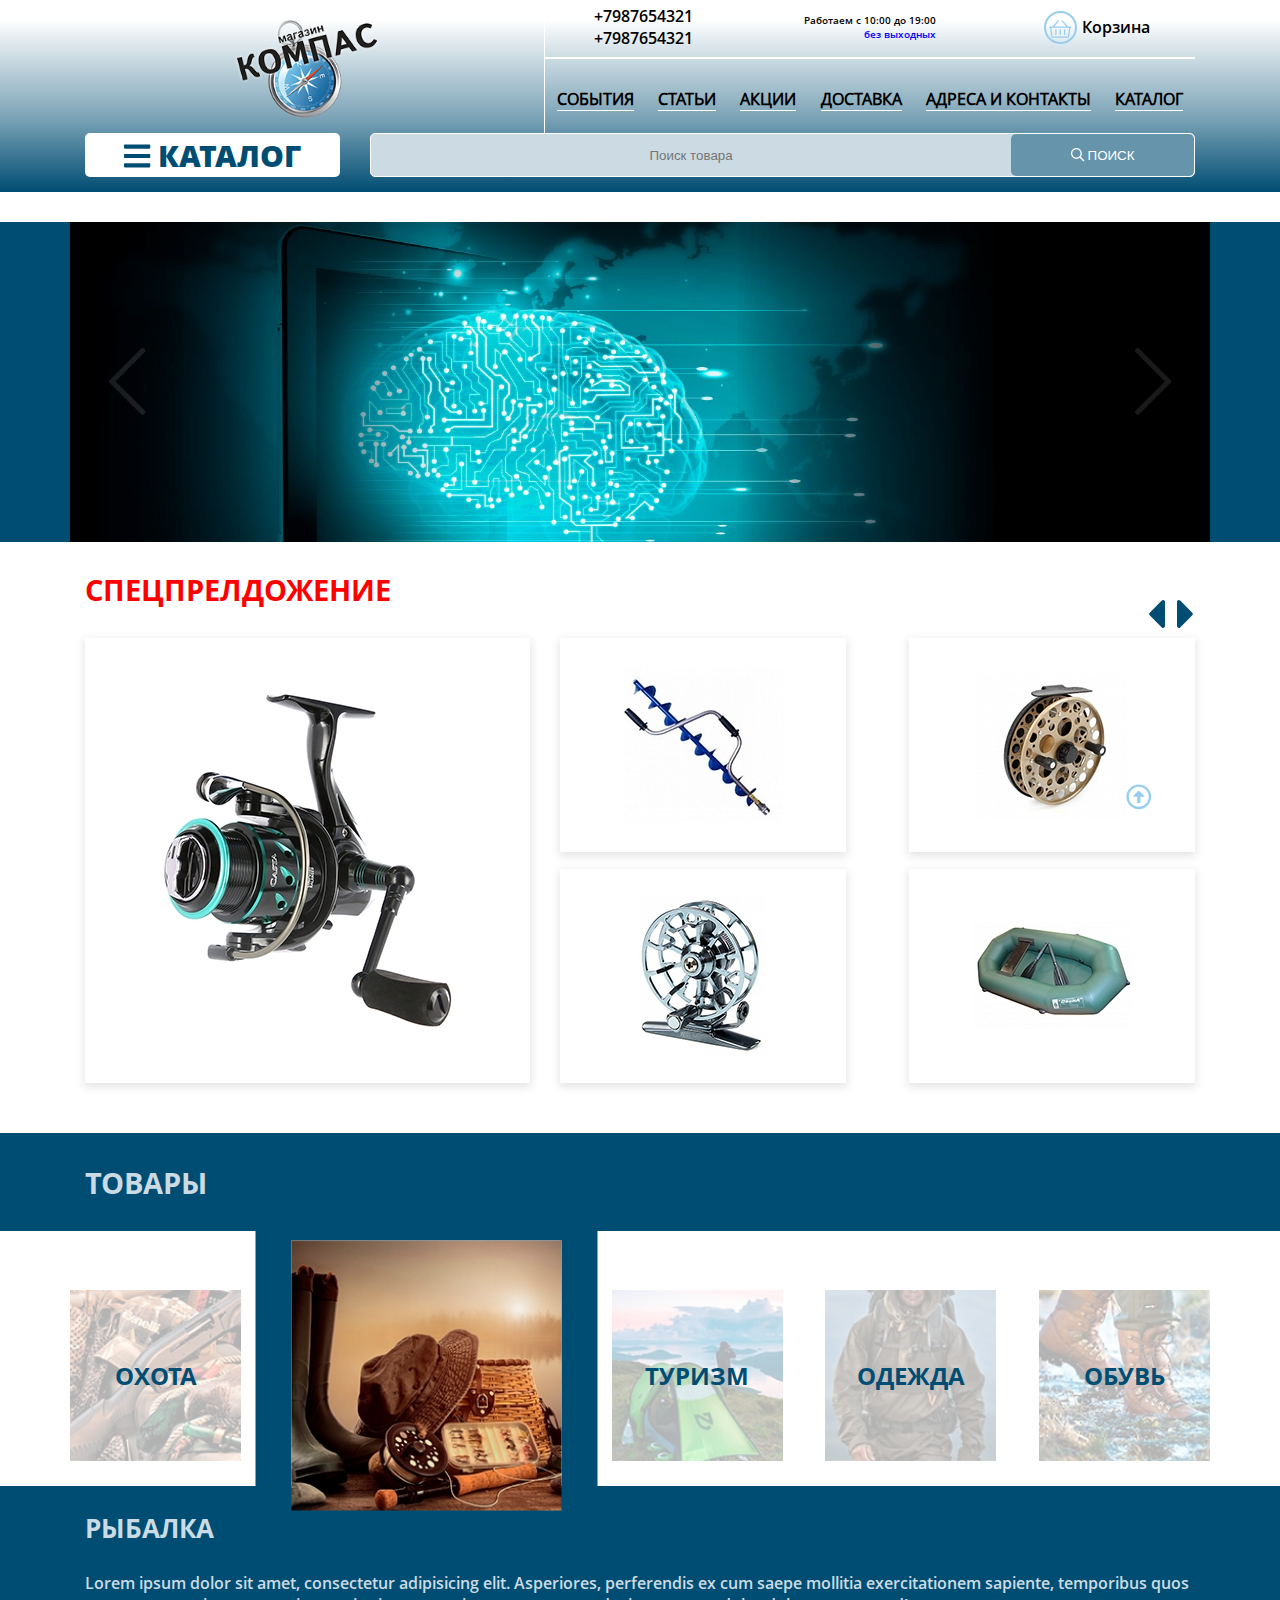
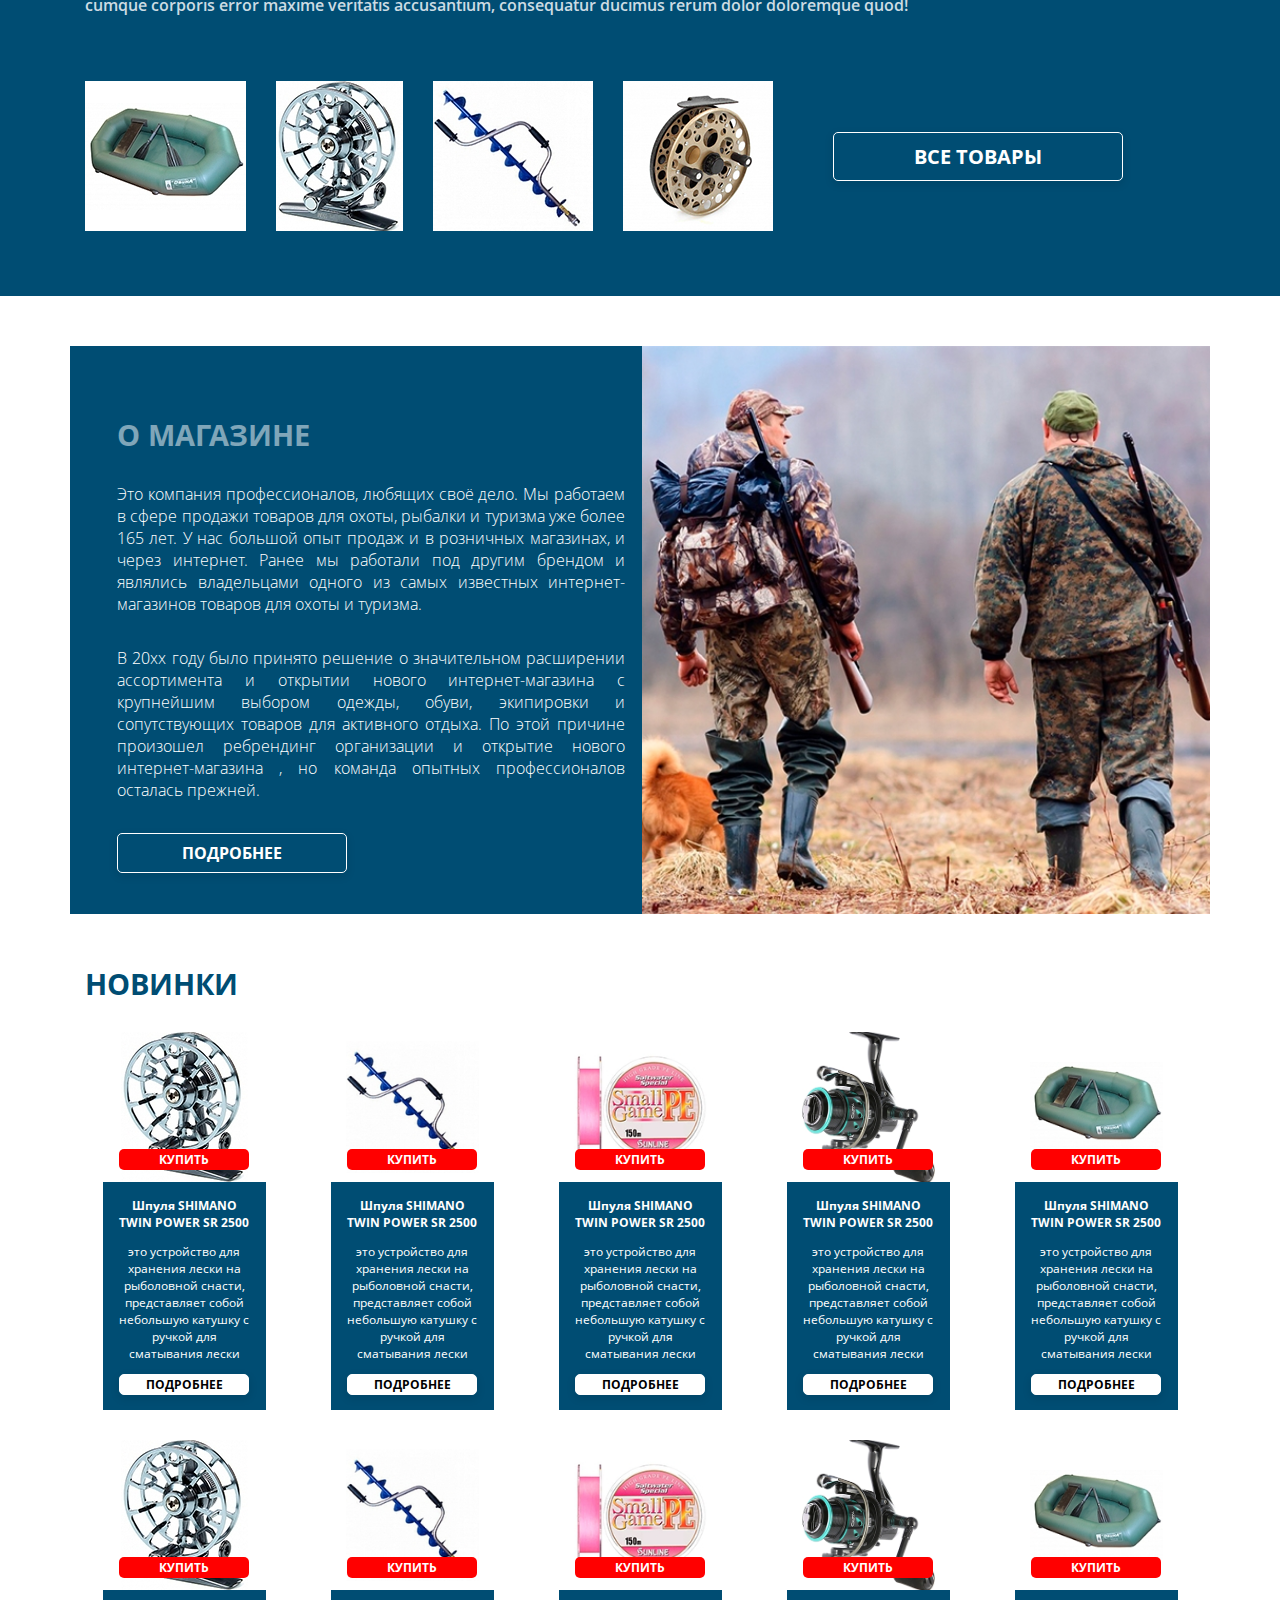
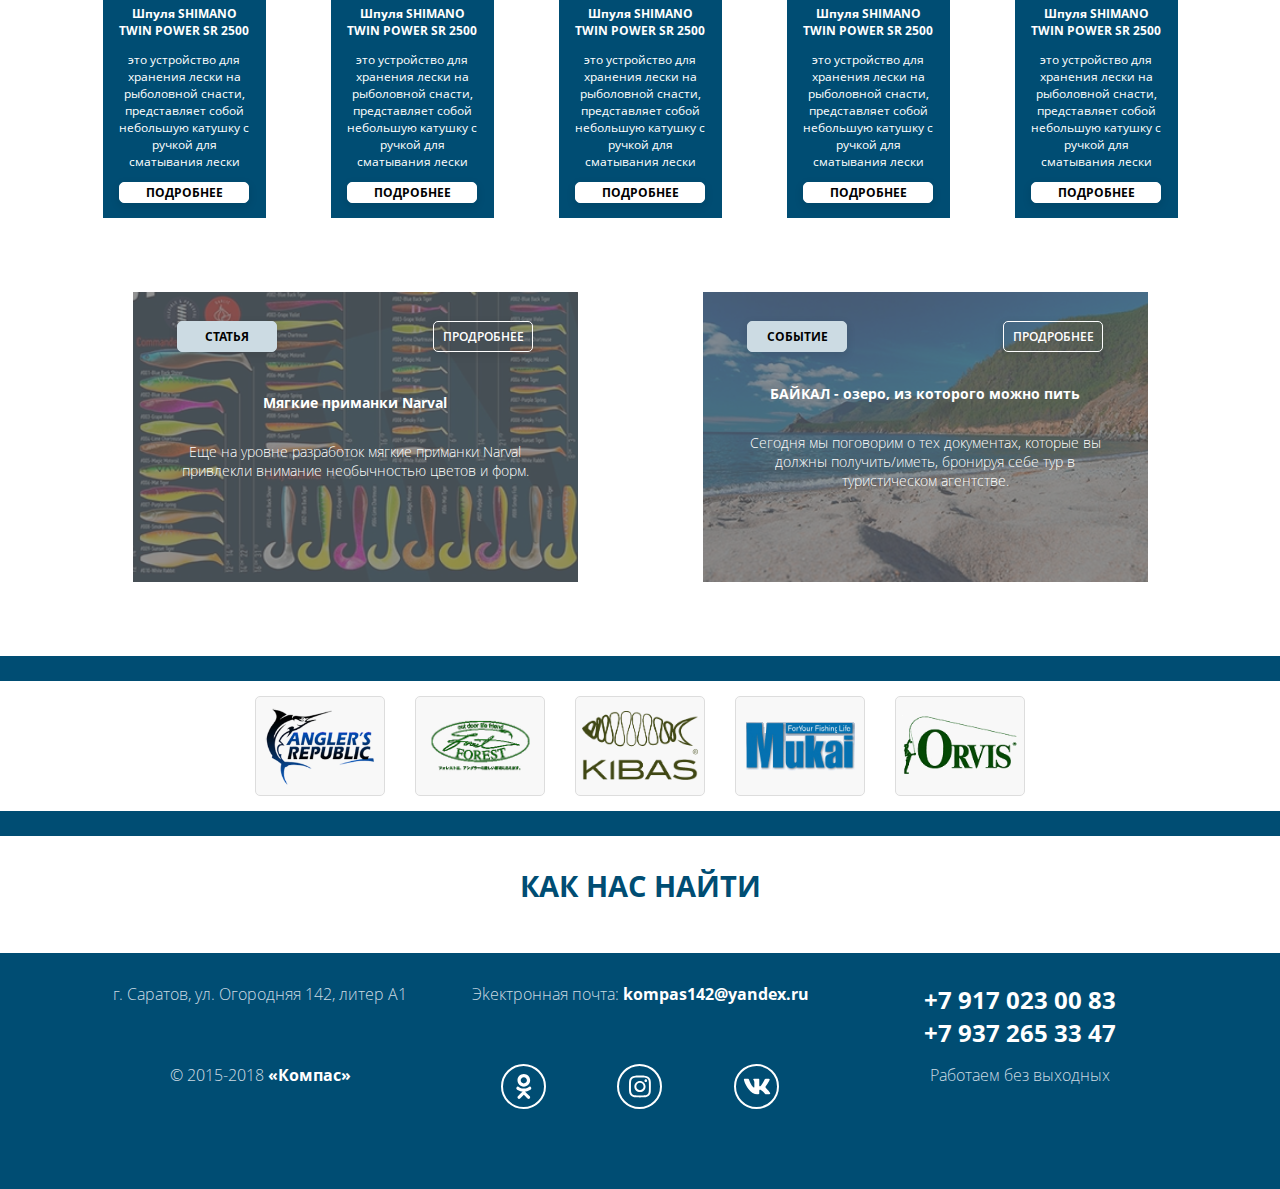
==== commit acf12e89: "add scrollTop" ====
--- a/index.html
+++ b/index.html
@@ -663,6 +663,7 @@
                 </div>
             </div>
         </div>
+        <div class="scroll-top"><i class="far fa-arrow-alt-circle-up"></i></div>
     </footer>
     <script src="assets/js/core.js"></script>
 </body>
--- a/assets/css/core.css
+++ b/assets/css/core.css
@@ -451,6 +451,16 @@
       -webkit-box-align: center;
           -ms-flex-align: center;
               align-items: center; }
+  .footer .scroll-top {
+    position: fixed;
+    right: 10%;
+    bottom: 10%;
+    width: 2vw;
+    height: 2vw;
+    font-size: 2vw;
+    line-height: 0;
+    color: #97cef0;
+    z-index: 9000; }
 
 main {
   display: block;
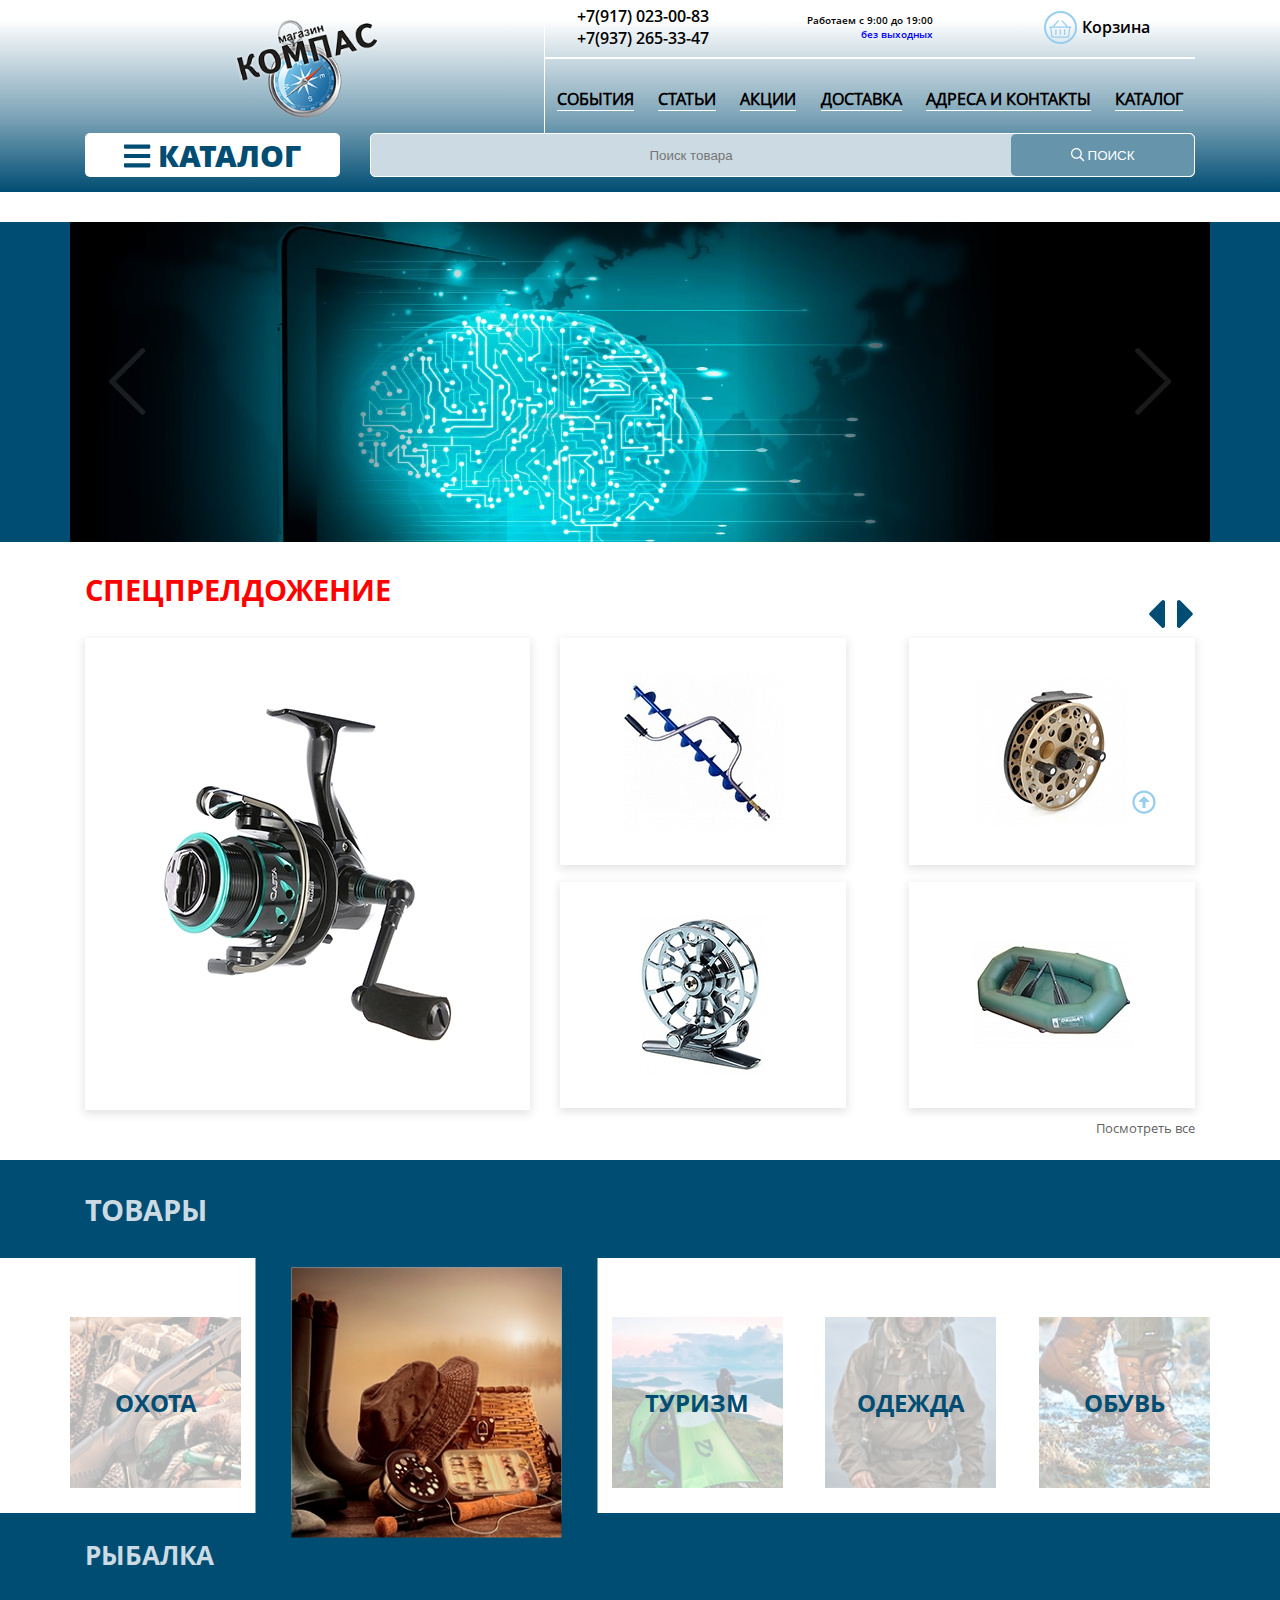
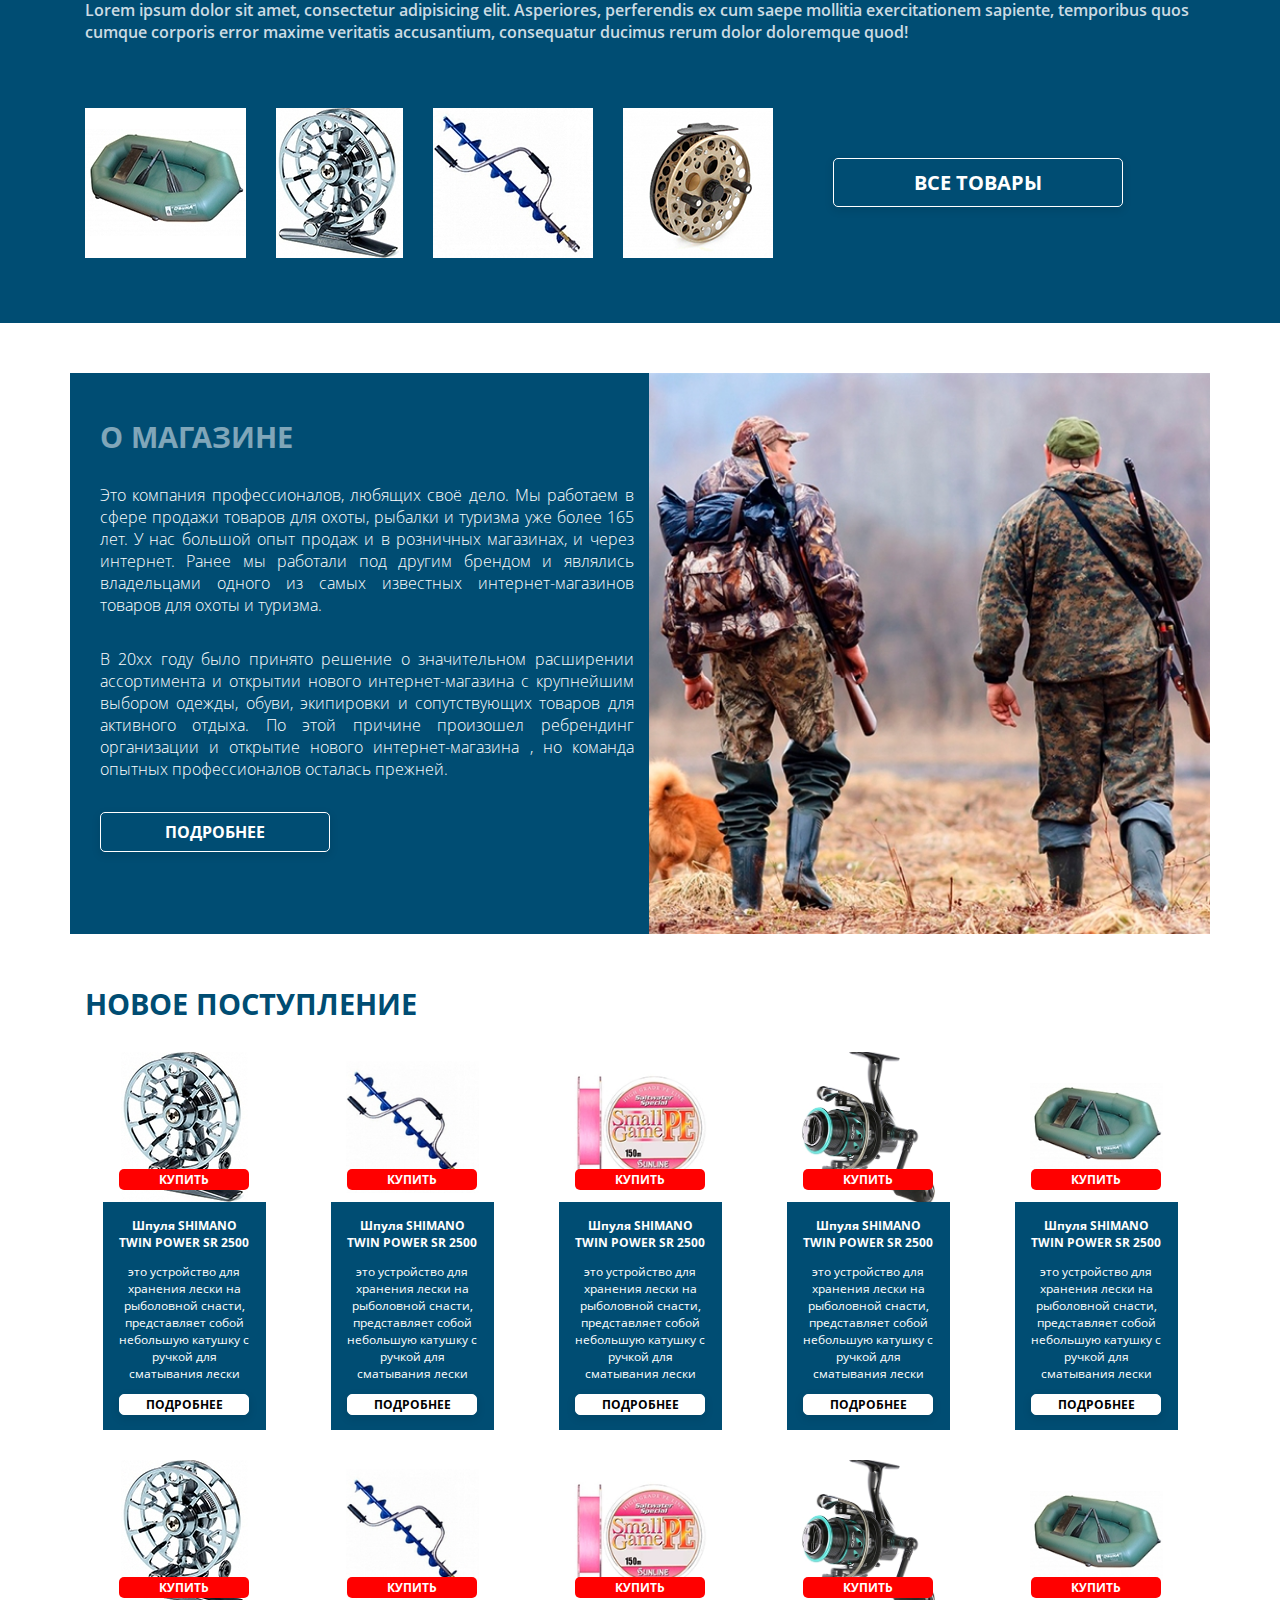
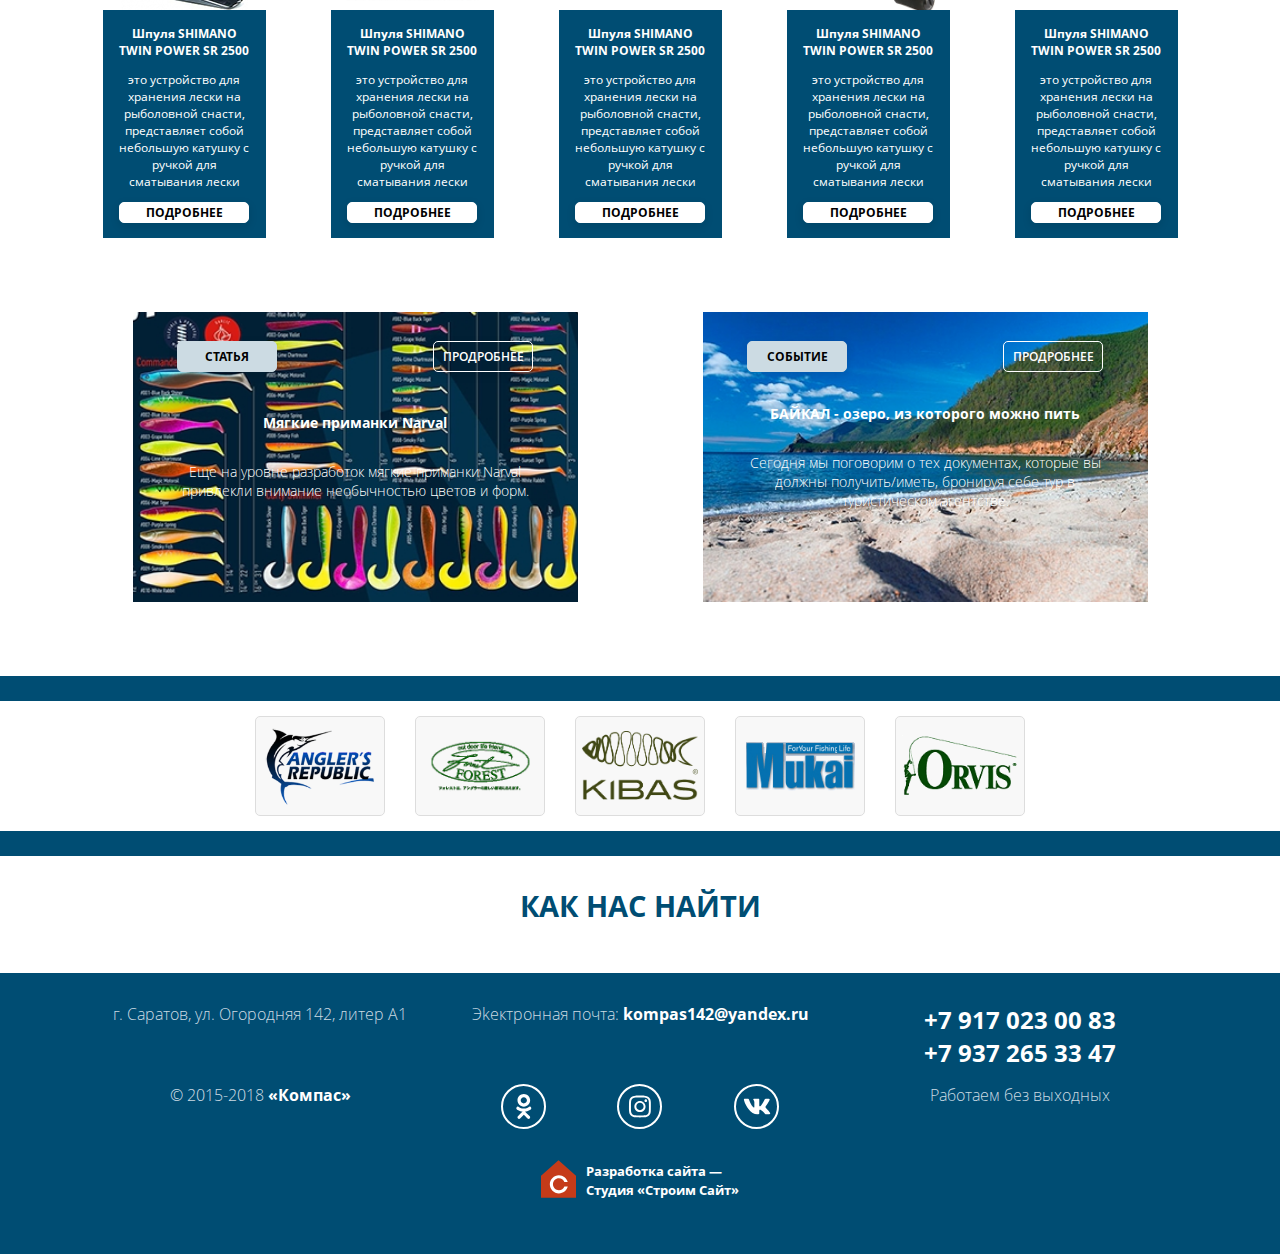
==== commit 7eef17ed: "much more changes in design" ====
--- a/index.html
+++ b/index.html
@@ -1,5 +1,6 @@
 <!DOCTYPE html>
 <html lang="en">
+
 <head>
     <meta charset="utf-8">
     <meta name="viewport" content="width=device-width, initial-scale=1, shrink-to-fit=no">
@@ -32,13 +33,13 @@
                         <div class="row align-items-center">
                             <div class="col d-flex justify-content-center">
                                 <div class="header__phones">
-                                    <div class="header__phones-item">+7987654321</div>
-                                    <div class="header__phones-item">+7987654321</div>
+                                    <div class="header__phones-item">+7(917) 023-00-83</div>
+                                    <div class="header__phones-item">+7(937) 265-33-47</div>
                                 </div>
                             </div>
                             <div class="col d-flex justify-content-center">
                                 <div class="header__worktime">
-                                    <div class="header__worktime-item">Работаем с 10:00 до 19:00</div>
+                                    <div class="header__worktime-item">Работаем с 9:00 до 19:00</div>
                                     <div class="header__worktime-item">без выходных</div>
                                 </div>
                             </div>
@@ -137,9 +138,9 @@
                 </div>
             </div>
         </div>
-        
+
     </header>
-    
+
     <main>
         <section class="slider">
             <div class="container d-flex slider-container">
@@ -163,9 +164,17 @@
                 <h2>спецпрелдожение</h2>
                 <div class="row">
                     <div class="col-7 col-md-5 d-flex justify-content-center">
-                        <a class="special__hot" href="javascript:void(0)">
+                        <div class="special-slider__item special__hot">
+                            <div class="special-slider__item-desc">
+                                <span class="special-slider__item-name">Шнур SUNLINE NEW SMALL GAME PE HG 150М 8lb/#0.5</span>
+                                <div>
+                                    <span class="special-slider__item-price">старая цена 2 300 Р</span><br>
+                                    <span class="special-slider__item-sale">ЦЕНА 1 700 Р</span>
+                                </div>
+                                <a href="#" class="special-slider__item-link">подробнее</a>
+                            </div>
                             <img src="assets/img/special-hot-img.jpg" alt="hot_sale">
-                        </a>
+                        </div>
                     </div>
                     <div class="col-5 col-md-7">
                         <div class="special-slider">
@@ -274,6 +283,7 @@
                         </div>
                     </div>
                 </div>
+                <a href="#" class="special__link-all">Посмотреть все</a>
             </div>
         </section>
         <section class="categoryes">
@@ -466,7 +476,11 @@
                     <h2>о магазине</h2>
                     <p>Это компания профессионалов, любящих своё дело. Мы работаем в сфере продажи товаров для охоты, рыбалки и туризма уже более 165 лет. У нас большой опыт продаж и в розничных магазинах, и через интернет. Ранее мы работали под другим брендом и являлись владельцами одного из самых известных интернет-магазинов товаров для охоты и туризма.</p>
                     <p>В 20хх году было принято решение о значительном расширении ассортимента и открытии нового интернет-магазина с крупнейшим выбором одежды, обуви, экипировки и сопутствующих товаров для активного отдыха. По этой причине произошел ребрендинг организации и открытие нового интернет-магазина , но команда опытных профессионалов осталась прежней.</p>
-                    <a href="#" class="about__link">ПОДРОБНЕЕ</a>
+                    <p style='display: none'>Это компания профессионалов, любящих своё дело. Мы работаем в сфере продажи товаров для охоты, рыбалки и туризма уже более 165 лет. У нас большой опыт продаж и в розничных магазинах, и через интернет. Ранее мы работали под другим брендом и являлись владельцами одного из самых известных интернет-магазинов товаров для охоты и туризма.</p>
+                    <p style='display: none'>В 20хх году было принято решение о значительном расширении ассортимента и открытии нового интернет-магазина с крупнейшим выбором одежды, обуви, экипировки и сопутствующих товаров для активного отдыха. По этой причине произошел ребрендинг организации и открытие нового интернет-магазина , но команда опытных профессионалов осталась прежней.</p>
+                    <p style='display: none'>Это компания профессионалов, любящих своё дело. Мы работаем в сфере продажи товаров для охоты, рыбалки и туризма уже более 165 лет. У нас большой опыт продаж и в розничных магазинах, и через интернет. Ранее мы работали под другим брендом и являлись владельцами одного из самых известных интернет-магазинов товаров для охоты и туризма.</p>
+                    <p style='display: none'>В 20хх году было принято решение о значительном расширении ассортимента и открытии нового интернет-магазина с крупнейшим выбором одежды, обуви, экипировки и сопутствующих товаров для активного отдыха. По этой причине произошел ребрендинг организации и открытие нового интернет-магазина , но команда опытных профессионалов осталась прежней.</p>
+                    <button class="about__link">ПОДРОБНЕЕ</button>
                 </div>
                 <div class="about-container__item">
                     <img src="assets/img/home-about-img.jpg" alt="hunters">
@@ -475,7 +489,7 @@
         </section>
         <section class="new-products">
             <div class="container">
-                <h2>новинки</h2>
+                <h2>новое поступление</h2>
                 <div class="row justify-content-around">
                     <div class="new-products__item d-flex col-5 col-md-3 col-lg-2">
                         <div class="new-products__item-img">
@@ -634,7 +648,7 @@
             <script type="text/javascript" charset="utf-8" async src="https://api-maps.yandex.ru/services/constructor/1.0/js/?um=constructor%3A9b84c2db5e8481418a4ca12f3a96474fe21da6d922efd5b2e4ef03c5eda2ca08&amp;width=100%25&amp;height=350&amp;lang=ru_RU&amp;scroll=false"></script>
         </section>
     </main>
-    
+
     <footer class="footer">
         <div class="container">
             <div class="row footer-container">
@@ -662,9 +676,40 @@
                     <p>Работаем без выходных</p>
                 </div>
             </div>
+            <div class="row justify-content-center">
+                <a href='http://studia-design.ru/' class="ss-widget">
+                    <div class="ss-widget__logo">
+                        <svg version="1.1" xmlns="http://www.w3.org/2000/svg" xmlns:xlink="http://www.w3.org/1999/xlink" viewBox="0 0 50 53.3" xml:space="preserve">
+                            <style type="text/css">
+                                .st0 {
+                                    fill-rule: evenodd;
+                                    clip-rule: evenodd;
+                                    fill: #C53B19;
+                                }
+
+                                .st1 {
+                                    fill-rule: evenodd;
+                                    clip-rule: evenodd;
+                                    fill: #FFFFFF;
+                                }
+                            </style>
+                            <g>
+                                <polygon class="st0" points="50,22.1 50,53.3 0,53.3 0,22.1 0,22.1 25,0 50,22.1 	"></polygon>
+                                <path class="st1" d="M25.6,21.2c6.1,0,11.2,4.2,12.6,9.8h-4.8c-1.2-3.1-4.3-5.3-7.8-5.3c-4.7,0-8.5,3.8-8.5,8.5
+                        c0,4.7,3.8,8.5,8.5,8.5c3.6,0,6.6-2.2,7.8-5.3h4.8c-1.4,5.6-6.5,9.8-12.6,9.8c-7.2,0-13-5.8-13-13C12.7,27,18.5,21.2,25.6,21.2z"></path>
+                            </g>
+                        </svg>
+                    </div>
+                    <div class="ss-widget__data">
+                        <span>Разработка сайта —</span>
+                        <span>Студия «Строим Сайт»</span>
+                    </div>
+                </a>
+            </div>
         </div>
         <div class="scroll-top"><i class="far fa-arrow-alt-circle-up"></i></div>
     </footer>
     <script src="assets/js/core.js"></script>
 </body>
-</html>+
+</html>
--- a/assets/css/core.css
+++ b/assets/css/core.css
@@ -4,79 +4,92 @@
   src: url("../fonts/RobotoSlabRegular/robotoslab-regular.eot");
   src: url("../fonts/RobotoSlabRegular/robotoslab-regular.eot?#iefix") format("embedded-opentype"), url("../fonts/RobotoSlabRegular/robotoslab-regular.woff") format("woff"), url("../fonts/RobotoSlabRegular/robotoslab-regular.ttf") format("truetype");
   font-style: normal;
-  font-weight: normal; }
+  font-weight: normal;
+}
 @font-face {
   font-family: "RobotoSlabBold";
   src: url("../fonts/RobotoSlabBold/robotoslab-bold.eot");
   src: url("../fonts/RobotoSlabBold/robotoslab-bold.eot?#iefix") format("embedded-opentype"), url("../fonts/RobotoSlabBold/robotoslab-bold.woff") format("woff"), url("../fonts/RobotoSlabBold/robotoslab-bold.ttf") format("truetype");
   font-style: normal;
-  font-weight: normal; }
+  font-weight: normal;
+}
 @font-face {
   font-family: "RobotoRegular";
   src: url("../fonts/RobotoRegular/RobotoRegular.eot");
   src: url("../fonts/RobotoRegular/RobotoRegular.eot?#iefix") format("embedded-opentype"), url("../fonts/RobotoRegular/RobotoRegular.woff") format("woff"), url("../fonts/RobotoRegular/RobotoRegular.ttf") format("truetype");
   font-style: normal;
-  font-weight: normal; }
+  font-weight: normal;
+}
 @font-face {
   font-family: "RobotoLight";
   src: url("../fonts/RobotoLight/roboto-light.eot");
   src: url("../fonts/RobotoLight/roboto-light.eot?#iefix") format("embedded-opentype"), url("../fonts/RobotoLight/roboto-light.woff") format("woff"), url("../fonts/RobotoLight/roboto-light.ttf") format("truetype");
   font-style: normal;
-  font-weight: normal; }
+  font-weight: normal;
+}
 @font-face {
   font-family: "RobotoBold";
   src: url("../fonts/RobotoBold/RobotoBold.eot");
   src: url("../fonts/RobotoBold/RobotoBold.eot?#iefix") format("embedded-opentype"), url("../fonts/RobotoBold/RobotoBold.woff") format("woff"), url("../fonts/RobotoBold/RobotoBold.ttf") format("truetype");
   font-style: normal;
-  font-weight: normal; }
+  font-weight: normal;
+}
 @font-face {
   font-family: "MyriadProRegular";
   src: url("../fonts/MyriadProRegular/myriadpro-regular.eot");
   src: url("../fonts/MyriadProRegular/myriadpro-regular.eot?#iefix") format("embedded-opentype"), url("../fonts/MyriadProRegular/myriadpro-regular.woff") format("woff"), url("../fonts/MyriadProRegular/myriadpro-regular.ttf") format("truetype");
   font-style: normal;
-  font-weight: normal; }
+  font-weight: normal;
+}
 @font-face {
   font-family: "Neucha";
   src: url("../fonts/Neucha/neucha.eot");
   src: url("../fonts/Neucha/neucha.eot?#iefix") format("embedded-opentype"), url("../fonts/Neucha/neucha.woff") format("woff"), url("../fonts/Neucha/neucha.ttf") format("truetype");
   font-style: normal;
-  font-weight: normal; }
+  font-weight: normal;
+}
 @font-face {
   font-family: "BickhamScriptOne";
   src: url("../fonts/BickhamScriptOne/bickham-script-one.eot");
   src: url("../fonts/BickhamScriptOne/bickham-script-one.eot?#iefix") format("embedded-opentype"), url("../fonts/BickhamScriptOne/bickham-script-one.woff") format("woff"), url("../fonts/BickhamScriptOne/bickham-script-one.ttf") format("truetype");
   font-style: normal;
-  font-weight: normal; }
+  font-weight: normal;
+}
 @font-face {
   font-family: "OpenSansRegular";
   src: url("../fonts/OpenSansRegular/opensans-regular.eot");
   src: url("../fonts/OpenSansRegular/opensans-regular.eot?#iefix") format("embedded-opentype"), url("../fonts/OpenSansRegular/opensans-regular.woff") format("woff"), url("../fonts/OpenSansRegular/opensans-regular.ttf") format("truetype");
   font-style: normal;
-  font-weight: normal; }
+  font-weight: normal;
+}
 @font-face {
   font-family: "OpenSansLight";
   src: url("../fonts/OpenSansLight/opensans-light.eot");
   src: url("../fonts/OpenSansLight/opensans-light.eot?#iefix") format("embedded-opentype"), url("../fonts/OpenSansLight/opensans-light.woff") format("woff"), url("../fonts/OpenSansLight/opensans-light.ttf") format("truetype");
   font-style: normal;
-  font-weight: normal; }
+  font-weight: normal;
+}
 @font-face {
   font-family: "OpenSansSemibold";
   src: url("../fonts/OpenSansSemibold/opensans-semibold.eot");
   src: url("../fonts/OpenSansSemibold/opensans-semibold.eot?#iefix") format("embedded-opentype"), url("../fonts/OpenSansSemibold/opensans-semibold.woff") format("woff"), url("../fonts/OpenSansSemibold/opensans-semibold.ttf") format("truetype");
   font-style: normal;
-  font-weight: normal; }
+  font-weight: normal;
+}
 @font-face {
   font-family: "OpenSansBold";
   src: url("../fonts/OpenSansBold/opensans-bold.eot");
   src: url("../fonts/OpenSansBold/opensans-bold.eot?#iefix") format("embedded-opentype"), url("../fonts/OpenSansBold/opensans-bold.woff") format("woff"), url("../fonts/OpenSansBold/opensans-bold.ttf") format("truetype");
   font-style: normal;
-  font-weight: normal; }
+  font-weight: normal;
+}
 @font-face {
   font-family: "OpenSansExtrabold";
   src: url("../fonts/OpenSansExtrabold/opensans-extrabold.eot");
   src: url("../fonts/OpenSansExtrabold/opensans-extrabold.eot?#iefix") format("embedded-opentype"), url("../fonts/OpenSansExtrabold/opensans-extrabold.woff") format("woff"), url("../fonts/OpenSansExtrabold/opensans-extrabold.ttf") format("truetype");
   font-style: normal;
-  font-weight: normal; }
+  font-weight: normal;
+}
 /* Библиотека адаптивных шрифтов:
 ---- Для того чтобы задать размер шрифта, необходимо:
 ---- добавить миксин с набором в классу, в виде:
@@ -104,18 +117,21 @@
 * {
   margin: 0;
   padding: 0;
-  cursor: default; }
+  cursor: default;
+}
 
 h1 {
   margin: 1em 0;
   font-family: "OpenSansBold", sans-serif;
-  font-size: 2em; }
+  font-size: 2em;
+}
 
 h2 {
   text-transform: uppercase;
   margin: 1em 0;
   font-family: "OpenSansBold", sans-serif;
-  font-size: 1.8em; }
+  font-size: 1.8em;
+}
 
 h3 {
   text-transform: uppercase;
@@ -123,7 +139,8 @@
   font-family: "OpenSansBold", sans-serif;
   font-size: 1.6em;
   position: relative;
-  z-index: 200; }
+  z-index: 200;
+}
 
 input[type="radio"],
 input[type="checkbox"] {
@@ -148,406 +165,2668 @@
   border: 2px solid #004d73;
   border-radius: 50%;
   cursor: pointer;
-  outline: none; }
-  input[type="radio"]:checked::before,
-  input[type="checkbox"]:checked::before {
-    font: 30px/1 'Open Sans', sans-serif;
-    content: '•'; }
+  outline: none;
+}
+input[type="radio"]:checked::before,
+input[type="checkbox"]:checked::before {
+  font: 30px/1 'Open Sans', sans-serif;
+  content: '•';
+}
 
 .border-right {
-  border-right: none; }
+  border-right: none;
+}
 
 hr {
   border: 0.5px solid white;
-  margin: 0.5em 0; }
+  margin: 0.5em 0;
+}
 
 body {
-  font-family: "OpenSansSemibold", sans-serif; }
-  @media screen and (min-width: 768px) {
-    body {
-      font-size: 14px; } }
-  @media screen and (max-width: 576px) {
-    body {
-      font-size: 11px; } }
-  @media screen and (min-width: 576px) {
-    body {
-      font-size: 12px; } }
-  @media screen and (min-width: 768px) {
-    body {
-      font-size: 14px; } }
-  @media screen and (min-width: 992px) {
-    body {
-      font-size: 15px; } }
-  @media screen and (min-width: 1200px) {
-    body {
-      font-size: 16px; } }
-  body a {
-    color: black;
-    text-decoration: none;
-    cursor: pointer; }
-    body a * {
-      cursor: pointer; }
-  body button {
-    cursor: pointer; }
-    body button * {
-      cursor: pointer; }
+  font-family: "OpenSansSemibold", sans-serif;
+}
+@media screen and (min-width: 768px) {
+  body {
+    font-size: 14px;
+  }
+}
+@media screen and (max-width: 576px) {
+  body {
+    font-size: 11px;
+  }
+}
+@media screen and (min-width: 576px) {
+  body {
+    font-size: 12px;
+  }
+}
+@media screen and (min-width: 768px) {
+  body {
+    font-size: 14px;
+  }
+}
+@media screen and (min-width: 992px) {
+  body {
+    font-size: 15px;
+  }
+}
+@media screen and (min-width: 1200px) {
+  body {
+    font-size: 16px;
+  }
+}
+body a {
+  color: black;
+  text-decoration: none;
+  cursor: pointer;
+}
+body a * {
+  cursor: pointer;
+}
+body button {
+  cursor: pointer;
+}
+body button * {
+  cursor: pointer;
+}
 
 .header {
-  font-weight: bold; }
-  .header-bottom {
-    background-color: #004d73;
-    position: relative; }
-    .header-bottom__icon {
-      display: -moz-flex;
-      display: -ms-flex;
-      display: -o-flex;
-      display: -webkit-box;
-      display: -ms-flexbox;
-      display: flex;
-      -webkit-box-pack: center;
-          -ms-flex-pack: center;
-              justify-content: center;
-      -webkit-box-align: center;
-          -ms-flex-align: center;
-              align-items: center;
-      position: static; }
-      .header-bottom__icon-btn {
-        color: white;
-        background-color: transparent;
-        border: none;
-        outline: none;
-        text-decoration: none;
-        font-size: 1.6em; }
-  .header__logo {
-    width: 100%;
-    display: -moz-flex;
-    display: -ms-flex;
-    display: -o-flex;
-    display: -webkit-box;
-    display: -ms-flexbox;
-    display: flex;
-    -webkit-box-pack: center;
-        -ms-flex-pack: center;
-            justify-content: center;
-    -webkit-box-align: center;
-        -ms-flex-align: center;
-            align-items: center; }
-  .header__phones {
-    text-align: center; }
-  .header__worktime-item {
-    font-size: 10px;
-    text-align: right; }
-    .header__worktime-item:last-child {
-      color: blue; }
-  .header__basket {
-    display: -moz-flex;
-    display: -ms-flex;
-    display: -o-flex;
-    display: -webkit-box;
-    display: -ms-flexbox;
-    display: flex;
-    -webkit-box-pack: center;
-        -ms-flex-pack: center;
-            justify-content: center;
-    -webkit-box-align: center;
-        -ms-flex-align: center;
-            align-items: center; }
-    .header__basket-icon {
-      font-size: 20px;
-      color: #97cef0;
-      width: 33px;
-      height: 33px;
-      line-height: 33px;
-      text-align: center;
-      border: 2px solid #97cef0;
-      border-radius: 50%;
-      margin-right: 5px; }
-  .header-top {
-    padding-left: 0;
-    display: -moz-flex;
-    display: -ms-flex;
-    display: -o-flex;
-    display: -webkit-box;
-    display: -ms-flexbox;
-    display: flex;
-    -webkit-box-orient: vertical;
-    -webkit-box-direction: normal;
-        -ms-flex-direction: column;
-            flex-direction: column;
-    -ms-flex-pack: distribute;
-        justify-content: space-around; }
-  .header__sandwich {
-    display: -moz-flex;
-    display: -ms-flex;
-    display: -o-flex;
-    display: -webkit-box;
-    display: -ms-flexbox;
-    display: flex;
-    -webkit-box-pack: center;
-        -ms-flex-pack: center;
-            justify-content: center;
-    -webkit-box-align: center;
-        -ms-flex-align: center;
-            align-items: center;
-    color: #004d73;
-    font-size: 1.8em; }
-  .header__nav {
-    height: 3em;
-    font-size: 0,8em;
-    -webkit-box-orient: vertical;
-    -webkit-box-direction: normal;
-        -ms-flex-direction: column;
-            flex-direction: column;
-    -ms-flex-pack: distribute;
-        justify-content: space-around;
-    height: 50%;
-    display: -webkit-box;
-    display: -ms-flexbox;
-    display: flex;
-    -webkit-box-align: end;
-        -ms-flex-align: end;
-            align-items: flex-end;
-    padding-bottom: 1em; }
-    .header__nav-item {
-      margin: 0.5em 0;
-      list-style-type: none; }
-    .header__nav-link {
-      text-transform: uppercase;
-      font-family: "OpenSansBold", sans-serif; }
-  .header__catalog {
-    border-radius: 5px;
-    font-weight: bold;
-    height: 44px;
-    width: 100%;
-    border: none;
-    border-radius: 5px;
-    font-family: "OpenSansExtrabold", sans-serif;
-    outline: none;
-    background-color: transparent;
-    color: white;
-    text-align: left; }
-    .header__catalog.active {
-      border-radius: 0; }
-      .header__catalog.active + ul {
-        display: block; }
-    .header__catalog-menu {
-      width: 200%;
-      position: absolute;
-      top: 100%;
-      left: 0;
-      background-color: white;
-      z-index: 1000;
-      display: none;
-      padding-top: 6%; }
-      .header__catalog-menu li {
-        list-style-type: none; }
-      .header__catalog-menu__item-title {
-        width: 100%;
-        height: 100%;
-        display: -moz-flex;
-        display: -ms-flex;
-        display: -o-flex;
-        display: -webkit-box;
-        display: -ms-flexbox;
-        display: flex;
-        -webkit-box-pack: center;
-            -ms-flex-pack: center;
-                justify-content: center;
-        -webkit-box-align: center;
-            -ms-flex-align: center;
-                align-items: center;
-        color: #004d73;
-        font-size: 1.3em;
-        text-transform: uppercase;
-        font-family: "OpenSansBold", sans-serif;
-        line-height: 1em;
-        padding: 0.5em 0;
-        border-bottom: 1px solid #004d73;
-        border-right: 1px solid #004d73;
-        position: relative; }
-        .header__catalog-menu__item-title .open {
-          position: absolute;
-          right: 5%;
-          font-family: "OpenSansLight", sans-serif;
-          font-size: 0.9em; }
-      .header__catalog-menu__item:hover > span {
-        border-right: none;
-        color: black; }
-        .header__catalog-menu__item:hover > span .open {
-          display: none; }
-      .header__catalog-menu__item:hover > ul {
-        display: block; }
-      .header__catalog-menu__submenu {
-        position: relative;
-        width: 100%;
-        left: 0;
-        top: 6%;
-        min-height: 94%;
-        padding: 10px;
-        display: none;
-        background-color: white;
-        border-bottom: 1px solid #004d73;
-        border-right: 1px solid #004d73;
-        -webkit-columns: 2;
-                columns: 2; }
-        .header__catalog-menu__submenu-item {
-          font-size: 1.2em;
-          font-family: "OpenSansBold", sans-serif; }
-  .header__search {
-    width: 100%;
-    border-radius: 5px;
-    display: -webkit-box;
-    display: -ms-flexbox;
-    display: flex;
-    height: 44px;
-    overflow: hidden;
-    border: 1px solid #ffffff;
-    background-color: #ccdbe3; }
-    .header__search-input {
-      width: 77.7777777778%;
-      border: none;
-      text-align: center;
-      background-color: transparent; }
-    .header__search-btn {
-      width: 22.2222222222%;
-      border: none;
-      border-radius: 5px;
-      background-color: #6694ab;
-      color: white; }
+  font-weight: bold;
+}
+.header-bottom {
+  background-color: #004d73;
+  position: relative;
+}
+.header-bottom__icon {
+  display: -moz-flex;
+  display: -ms-flex;
+  display: -o-flex;
+  display: -webkit-box;
+  display: -ms-flexbox;
+  display: flex;
+  -webkit-box-pack: center;
+      -ms-flex-pack: center;
+          justify-content: center;
+  -webkit-box-align: center;
+      -ms-flex-align: center;
+          align-items: center;
+  position: static;
+}
+.header-bottom__icon-btn {
+  color: white;
+  background-color: transparent;
+  border: none;
+  outline: none;
+  text-decoration: none;
+  font-size: 1.6em;
+}
+.header__logo {
+  width: 100%;
+  display: -moz-flex;
+  display: -ms-flex;
+  display: -o-flex;
+  display: -webkit-box;
+  display: -ms-flexbox;
+  display: flex;
+  -webkit-box-pack: center;
+      -ms-flex-pack: center;
+          justify-content: center;
+  -webkit-box-align: center;
+      -ms-flex-align: center;
+          align-items: center;
+}
+.header__phones {
+  text-align: center;
+}
+.header__worktime-item {
+  font-size: 10px;
+  text-align: right;
+}
+.header__worktime-item:last-child {
+  color: blue;
+}
+.header__basket {
+  display: -moz-flex;
+  display: -ms-flex;
+  display: -o-flex;
+  display: -webkit-box;
+  display: -ms-flexbox;
+  display: flex;
+  -webkit-box-pack: center;
+      -ms-flex-pack: center;
+          justify-content: center;
+  -webkit-box-align: center;
+      -ms-flex-align: center;
+          align-items: center;
+}
+.header__basket-icon {
+  font-size: 20px;
+  color: #97cef0;
+  width: 33px;
+  height: 33px;
+  line-height: 33px;
+  text-align: center;
+  border: 2px solid #97cef0;
+  border-radius: 50%;
+  margin-right: 5px;
+}
+.header-top {
+  padding-left: 0;
+  display: -moz-flex;
+  display: -ms-flex;
+  display: -o-flex;
+  display: -webkit-box;
+  display: -ms-flexbox;
+  display: flex;
+  -webkit-box-orient: vertical;
+  -webkit-box-direction: normal;
+      -ms-flex-direction: column;
+          flex-direction: column;
+  -ms-flex-pack: distribute;
+      justify-content: space-around;
+}
+.header__sandwich {
+  display: -moz-flex;
+  display: -ms-flex;
+  display: -o-flex;
+  display: -webkit-box;
+  display: -ms-flexbox;
+  display: flex;
+  -webkit-box-pack: center;
+      -ms-flex-pack: center;
+          justify-content: center;
+  -webkit-box-align: center;
+      -ms-flex-align: center;
+          align-items: center;
+  color: #004d73;
+  font-size: 1.8em;
+}
+.header__nav {
+  height: 3em;
+  font-size: 0, 8em;
+  -webkit-box-orient: vertical;
+  -webkit-box-direction: normal;
+      -ms-flex-direction: column;
+          flex-direction: column;
+  -ms-flex-pack: distribute;
+      justify-content: space-around;
+  height: 50%;
+  display: -webkit-box;
+  display: -ms-flexbox;
+  display: flex;
+  -webkit-box-align: end;
+      -ms-flex-align: end;
+          align-items: flex-end;
+  padding-bottom: 1em;
+}
+.header__nav-item {
+  margin: 0.5em 0;
+  list-style-type: none;
+}
+.header__nav-link {
+  text-transform: uppercase;
+  font-family: "OpenSansBold", sans-serif;
+}
+.header__catalog {
+  border-radius: 5px;
+  font-weight: bold;
+  height: 44px;
+  width: 100%;
+  border: none;
+  border-radius: 5px;
+  font-family: "OpenSansExtrabold", sans-serif;
+  outline: none;
+  background-color: transparent;
+  color: white;
+  text-align: left;
+}
+.header__catalog.active {
+  border-radius: 0;
+}
+.header__catalog.active + ul {
+  display: block;
+}
+.header__catalog-menu {
+  width: 200%;
+  position: absolute;
+  top: 100%;
+  left: 0;
+  background-color: white;
+  z-index: 1000;
+  display: none;
+  padding-top: 6%;
+}
+.header__catalog-menu li {
+  list-style-type: none;
+}
+.header__catalog-menu__item-title {
+  width: 100%;
+  height: 100%;
+  display: -moz-flex;
+  display: -ms-flex;
+  display: -o-flex;
+  display: -webkit-box;
+  display: -ms-flexbox;
+  display: flex;
+  -webkit-box-pack: center;
+      -ms-flex-pack: center;
+          justify-content: center;
+  -webkit-box-align: center;
+      -ms-flex-align: center;
+          align-items: center;
+  color: #004d73;
+  font-size: 1.3em;
+  text-transform: uppercase;
+  font-family: "OpenSansBold", sans-serif;
+  line-height: 1em;
+  padding: 0.5em 0;
+  border-bottom: 1px solid #004d73;
+  border-right: 1px solid #004d73;
+  position: relative;
+}
+.header__catalog-menu__item-title .open {
+  position: absolute;
+  right: 5%;
+  font-family: "OpenSansLight", sans-serif;
+  font-size: 0.9em;
+}
+.header__catalog-menu__item:hover > span {
+  border-right: none;
+  color: black;
+}
+.header__catalog-menu__item:hover > span .open {
+  display: none;
+}
+.header__catalog-menu__item:hover > ul {
+  display: block;
+}
+.header__catalog-menu__submenu {
+  position: relative;
+  width: 100%;
+  left: 0;
+  top: 6%;
+  min-height: 94%;
+  padding: 10px;
+  display: none;
+  background-color: white;
+  border-bottom: 1px solid #004d73;
+  border-right: 1px solid #004d73;
+  -webkit-columns: 2;
+          columns: 2;
+}
+.header__catalog-menu__submenu-item {
+  font-size: 1.2em;
+  font-family: "OpenSansBold", sans-serif;
+}
+.header__search {
+  width: 100%;
+  border-radius: 5px;
+  display: -webkit-box;
+  display: -ms-flexbox;
+  display: flex;
+  height: 44px;
+  overflow: hidden;
+  border: 1px solid #ffffff;
+  background-color: #ccdbe3;
+}
+.header__search-input {
+  width: 77.7777777778%;
+  border: none;
+  text-align: center;
+  background-color: transparent;
+}
+.header__search-btn {
+  width: 22.2222222222%;
+  border: none;
+  border-radius: 5px;
+  background-color: #6694ab;
+  color: white;
+}
 
 .footer {
   padding: 30px 0 50px;
   color: #ccdbe3;
   background-color: #004d73;
   text-align: center;
-  font-family: "OpenSansLight", sans-serif; }
-  .footer-container div {
-    margin-bottom: 15px; }
-  .footer a {
-    color: white;
-    font-family: "OpenSansBold", sans-serif; }
-  .footer-social {
-    width: 100%;
+  font-family: "OpenSansLight", sans-serif;
+}
+.footer-container div {
+  margin-bottom: 15px;
+}
+.footer a {
+  color: white;
+  font-family: "OpenSansBold", sans-serif;
+}
+.footer-social {
+  width: 100%;
+  display: -webkit-box;
+  display: -ms-flexbox;
+  display: flex;
+  -ms-flex-pack: distribute;
+      justify-content: space-around;
+}
+.footer-social__icon {
+  width: 45px;
+  height: 45px;
+  border-radius: 50%;
+  font-size: 25px;
+  display: -moz-flex;
+  display: -ms-flex;
+  display: -o-flex;
+  display: -webkit-box;
+  display: -ms-flexbox;
+  display: flex;
+  -webkit-box-pack: center;
+      -ms-flex-pack: center;
+          justify-content: center;
+  -webkit-box-align: center;
+      -ms-flex-align: center;
+          align-items: center;
+}
+.footer-social__icon {
+  border: 2px solid white;
+}
+.footer .scroll-top {
+  position: fixed;
+  right: 10%;
+  bottom: 10%;
+  width: 20px;
+  height: 20px;
+  font-size: 1.5em;
+  line-height: 0;
+  color: #97cef0;
+  z-index: 9000;
+}
+
+.ss-widget {
+  display: -webkit-inline-box;
+  display: -ms-inline-flexbox;
+  display: inline-flex;
+  -webkit-box-align: center;
+      -ms-flex-align: center;
+          align-items: center;
+}
+.ss-widget__logo {
+  display: inline-block;
+}
+.ss-widget__logo svg {
+  width: 35px;
+  height: 40px;
+}
+.ss-widget__data {
+  padding-left: 10px;
+  text-align: left;
+  display: inline-block;
+}
+.ss-widget__data span {
+  display: block;
+  line-height: 1.5;
+  font-size: .8em;
+}
+
+main {
+  display: block;
+  padding: 1.5vw 0;
+}
+
+.breadcrumbs {
+  color: #004d73;
+}
+.breadcrumbs-line {
+  display: -webkit-inline-box;
+  display: -ms-inline-flexbox;
+  display: inline-flex;
+  -webkit-box-align: center;
+      -ms-flex-align: center;
+          align-items: center;
+}
+.breadcrumbs-line__item-home {
+  display: -webkit-inline-box;
+  display: -ms-inline-flexbox;
+  display: inline-flex;
+  -webkit-box-align: center;
+      -ms-flex-align: center;
+          align-items: center;
+}
+
+.search {
+  height: 100%;
+  display: -webkit-box;
+  display: -ms-flexbox;
+  display: flex;
+  -webkit-box-align: center;
+      -ms-flex-align: center;
+          align-items: center;
+}
+.search.active {
+  position: absolute;
+  right: 0;
+  width: 100%;
+  -webkit-box-pack: justify;
+      -ms-flex-pack: justify;
+          justify-content: space-between;
+  padding: 0;
+}
+.search.active .search-panel {
+  width: 100%;
+  position: relative;
+}
+.search-panel {
+  display: -webkit-box;
+  display: -ms-flexbox;
+  display: flex;
+  position: absolute;
+  width: 0;
+  -webkit-transition: 0.6s;
+  transition: 0.6s;
+  right: 0;
+  overflow: hidden;
+}
+.search-panel__input {
+  width: 100%;
+  height: 44px;
+  border: none;
+  background-color: #97cef0;
+  padding: 10px 20px;
+}
+.search-panel__input::-webkit-input-placeholder {
+  color: white;
+}
+.search-panel__input:-ms-input-placeholder {
+  color: white;
+}
+.search-panel__input::-ms-input-placeholder {
+  color: white;
+}
+.search-panel__input::placeholder {
+  color: white;
+}
+.search-panel__go, .search-panel__close {
+  width: 20vw;
+  max-width: 44px;
+  height: 100%;
+}
+.search-panel__go {
+  background-color: #004d73;
+}
+.search-panel__close {
+  background-color: #97cef0;
+  height: 44px;
+}
+
+.bubble {
+  position: fixed;
+  width: 0px;
+  height: 0px;
+  border-radius: 50%;
+  -webkit-transition: 2s ease-out;
+  transition: 2s ease-out;
+  z-index: 9999;
+  opacity: .7;
+  overflow: hidden;
+}
+.bubble img {
+  width: 100%;
+}
+.bubble.create {
+  width: 70px;
+  height: 70px;
+}
+.bubble.fly {
+  -webkit-transition: right top 3s;
+  transition: right top 3s;
+  right: 50px !important;
+  top: -50px !important;
+  opacity: .2;
+  width: 0px;
+  height: 0px;
+}
+
+/* ============================== homepage =============================== */
+.slider {
+  display: -webkit-box;
+  display: -ms-flexbox;
+  display: flex;
+  background-color: #004d73;
+  margin: 10px 0;
+}
+.slider-container {
+  padding: 0;
+  position: relative;
+}
+.slider__arrow {
+  width: 10%;
+  height: 100%;
+  display: -moz-flex;
+  display: -ms-flex;
+  display: -o-flex;
+  display: -webkit-box;
+  display: -ms-flexbox;
+  display: flex;
+  -webkit-box-pack: center;
+      -ms-flex-pack: center;
+          justify-content: center;
+  -webkit-box-align: center;
+      -ms-flex-align: center;
+          align-items: center;
+  font-size: 6vw;
+  color: white;
+  background-color: black;
+  opacity: 0.1;
+  position: absolute;
+}
+.slider__arrow-right {
+  right: 0;
+}
+.slider__arrow:hover {
+  opacity: 0.2;
+}
+.slider-content {
+  width: 100%;
+  height: 30vw;
+  max-height: 320px;
+}
+.slider-content__item {
+  width: 100%;
+  height: 100%;
+  background-repeat: no-repeat;
+  background-size: cover;
+  background-image: url(../img/slider_img_1.jpg);
+  display: none;
+}
+.slider-content__item.active {
+  display: block;
+}
+
+.special {
+  padding: 0 0 50px;
+}
+.special h2 {
+  color: #ff0000;
+}
+.special__hot {
+  width: 100%;
+  display: -moz-flex;
+  display: -ms-flex;
+  display: -o-flex;
+  display: -webkit-box;
+  display: -ms-flexbox;
+  display: flex;
+  -webkit-box-pack: center;
+      -ms-flex-pack: center;
+          justify-content: center;
+  -webkit-box-align: center;
+      -ms-flex-align: center;
+          align-items: center;
+  overflow: hidden;
+  -webkit-box-shadow: 0 3px 9px 1px rgba(0, 0, 0, 0.11);
+          box-shadow: 0 3px 9px 1px rgba(0, 0, 0, 0.11);
+  -webkit-transition: 1s;
+  transition: 1s;
+  height: 100% !important;
+}
+.special__hot:after {
+  content: "";
+  padding-top: 100%;
+  float: left;
+}
+.special__hot img {
+  max-width: 90%;
+  max-height: 90%;
+  opacity: 1;
+}
+.special__link-all {
+  text-align: right;
+  float: right;
+  font-size: 0.8em;
+  font-family: "OpenSansRegular", sans-serif;
+  color: #626262;
+  line-height: 2;
+  margin-top: 0.5em;
+}
+.special-slider {
+  position: relative;
+  height: 100%;
+}
+.special-slider__content {
+  height: 100%;
+  display: -webkit-box;
+  display: -ms-flexbox;
+  display: flex;
+  -webkit-box-pack: justify;
+      -ms-flex-pack: justify;
+          justify-content: space-between;
+}
+.special-slider__content-column {
+  display: none;
+  height: 100%;
+  width: 100%;
+}
+.special-slider__content-column.active {
+  display: block;
+}
+.special-slider__item {
+  display: -moz-flex;
+  display: -ms-flex;
+  display: -o-flex;
+  display: -webkit-box;
+  display: -ms-flexbox;
+  display: flex;
+  -webkit-box-pack: center;
+      -ms-flex-pack: center;
+          justify-content: center;
+  -webkit-box-align: center;
+      -ms-flex-align: center;
+          align-items: center;
+  width: 100%;
+  height: 48%;
+  -webkit-box-shadow: 0 3px 9px 1px rgba(0, 0, 0, 0.11);
+          box-shadow: 0 3px 9px 1px rgba(0, 0, 0, 0.11);
+  position: relative;
+  overflow: hidden;
+  -webkit-transition: 1s;
+  transition: 1s;
+}
+.special-slider__item-desc {
+  font-size: 0.7em;
+  width: 100%;
+  height: 100%;
+  display: -moz-flex;
+  display: -ms-flex;
+  display: -o-flex;
+  display: -webkit-box;
+  display: -ms-flexbox;
+  display: flex;
+  -webkit-box-orient: vertical;
+  -webkit-box-direction: normal;
+      -ms-flex-direction: column;
+          flex-direction: column;
+  -ms-flex-pack: distribute;
+      justify-content: space-around;
+  -webkit-box-align: end;
+      -ms-flex-align: end;
+          align-items: flex-end;
+  text-align: right;
+  padding: 5%;
+  opacity: 0;
+  -webkit-transition: .7s;
+  transition: .7s;
+}
+.special-slider__item-name {
+  width: 70%;
+}
+.special-slider__item-price {
+  font-size: 0.9em;
+  text-decoration: line-through;
+}
+.special-slider__item-sale {
+  font-size: 1.2em;
+  color: #ff0000;
+  font-family: "OpenSansBold", sans-serif;
+}
+.special-slider__item-link {
+  border-bottom: 1px solid black;
+}
+.special-slider__item img {
+  max-width: 100%;
+  -webkit-transition: 0.8s;
+  transition: 0.8s;
+  position: absolute;
+  max-height: 100%;
+}
+.special-slider__item:first-child {
+  margin-bottom: 10%;
+}
+.special-slider__item:hover div {
+  opacity: 1;
+}
+.special-slider__item:hover img {
+  -webkit-transform: translate(-100%);
+          transform: translate(-100%);
+}
+.special-slider__arrows {
+  position: absolute;
+  right: 0;
+  top: -1.2em;
+  font-size: 3em;
+  color: #004d73;
+}
+
+.categoryes {
+  background-color: #004d73;
+  padding: 1px 0 50px;
+  color: #ccdbe3;
+}
+.categoryes-menu {
+  background-color: white;
+  position: relative;
+  height: 50vw;
+}
+.categoryes-menu__container {
+  padding: 15px 0 15px;
+  height: 100%;
+  position: relative;
+  display: block;
+  overflow-x: scroll;
+  overflow-y: hidden;
+  white-space: nowrap;
+}
+.categoryes-menu__item {
+  position: relative;
+  width: 40%;
+  z-index: 90;
+  outline: 0px solid #004d73;
+  display: -moz-flex;
+  display: -ms-flex;
+  display: -o-flex;
+  display: -webkit-box;
+  display: -ms-flexbox;
+  display: flex;
+  -webkit-box-pack: center;
+      -ms-flex-pack: center;
+          justify-content: center;
+  -webkit-box-align: center;
+      -ms-flex-align: center;
+          align-items: center;
+  -webkit-transition: .3s;
+  transition: .3s;
+  cursor: pointer;
+  display: -webkit-inline-box;
+  display: -ms-inline-flexbox;
+  display: inline-flex;
+}
+.categoryes-menu__item-title {
+  width: 100%;
+  height: 100%;
+  display: -moz-flex;
+  display: -ms-flex;
+  display: -o-flex;
+  display: -webkit-box;
+  display: -ms-flexbox;
+  display: flex;
+  -webkit-box-pack: center;
+      -ms-flex-pack: center;
+          justify-content: center;
+  -webkit-box-align: center;
+      -ms-flex-align: center;
+          align-items: center;
+  position: absolute;
+  color: #004d73;
+  text-transform: uppercase;
+  z-index: 99;
+  background-color: rgba(255, 255, 255, 0.7);
+  -webkit-transition: .3s;
+  transition: .3s;
+  font-family: "OpenSansBold", sans-serif;
+}
+@media screen and (min-width: 768px) {
+  .categoryes-menu__item-title {
+    font-size: 22px;
+  }
+}
+@media screen and (max-width: 576px) {
+  .categoryes-menu__item-title {
+    font-size: 19px;
+  }
+}
+@media screen and (min-width: 576px) {
+  .categoryes-menu__item-title {
+    font-size: 20px;
+  }
+}
+@media screen and (min-width: 768px) {
+  .categoryes-menu__item-title {
+    font-size: 22px;
+  }
+}
+@media screen and (min-width: 992px) {
+  .categoryes-menu__item-title {
+    font-size: 23px;
+  }
+}
+@media screen and (min-width: 1200px) {
+  .categoryes-menu__item-title {
+    font-size: 24px;
+  }
+}
+.categoryes-menu__item img {
+  width: 100%;
+  z-index: 98;
+  -webkit-transition: .3s;
+  transition: .3s;
+}
+.categoryes-menu__item.active div {
+  opacity: 0;
+}
+.categoryes-desc {
+  display: none;
+}
+.categoryes-desc.active {
+  display: block;
+}
+.categoryes-desc__text {
+  margin-bottom: 50px;
+}
+.categoryes-desc__example-item {
+  width: 100%;
+  height: 130px;
+  background-color: white;
+  position: relative;
+  overflow: hidden;
+  display: -moz-flex;
+  display: -ms-flex;
+  display: -o-flex;
+  display: -webkit-box;
+  display: -ms-flexbox;
+  display: flex;
+  -webkit-box-pack: center;
+      -ms-flex-pack: center;
+          justify-content: center;
+  -webkit-box-align: center;
+      -ms-flex-align: center;
+          align-items: center;
+  margin: 15px 0;
+}
+.categoryes-desc__example-item img {
+  width: auto;
+  max-width: 100%;
+}
+.categoryes-desc__example-link {
+  color: white;
+  display: -moz-flex;
+  display: -ms-flex;
+  display: -o-flex;
+  display: -webkit-box;
+  display: -ms-flexbox;
+  display: flex;
+  -webkit-box-pack: center;
+      -ms-flex-pack: center;
+          justify-content: center;
+  -webkit-box-align: center;
+      -ms-flex-align: center;
+          align-items: center;
+  display: -webkit-inline-box;
+  display: -ms-inline-flexbox;
+  display: inline-flex;
+  padding: 0.5em 4em;
+  width: auto;
+  max-width: 100%;
+  -webkit-box-shadow: 0 3px 9px 1px rgba(0, 0, 0, 0.09);
+          box-shadow: 0 3px 9px 1px rgba(0, 0, 0, 0.09);
+  border-radius: 5px;
+  border: 1px solid #ffffff;
+  text-transform: uppercase;
+  font-family: "OpenSansBold", sans-serif;
+  cursor: pointer;
+}
+@media screen and (min-width: 768px) {
+  .categoryes-desc__example-link {
+    font-size: 18px;
+  }
+}
+@media screen and (max-width: 576px) {
+  .categoryes-desc__example-link {
+    font-size: 15px;
+  }
+}
+@media screen and (min-width: 576px) {
+  .categoryes-desc__example-link {
+    font-size: 16px;
+  }
+}
+@media screen and (min-width: 768px) {
+  .categoryes-desc__example-link {
+    font-size: 18px;
+  }
+}
+@media screen and (min-width: 992px) {
+  .categoryes-desc__example-link {
+    font-size: 19px;
+  }
+}
+@media screen and (min-width: 1200px) {
+  .categoryes-desc__example-link {
+    font-size: 20px;
+  }
+}
+
+.about {
+  margin: 50px 0;
+  color: white;
+}
+.about-container {
+  background-color: #004d73;
+  display: -webkit-box;
+  display: -ms-flexbox;
+  display: flex;
+  -webkit-box-orient: vertical;
+  -webkit-box-direction: normal;
+      -ms-flex-direction: column;
+          flex-direction: column;
+}
+.about-container h2 {
+  margin: 1em 0;
+  opacity: 0.5;
+}
+.about-container__item {
+  margin-right: -15px;
+  width: 100%;
+  display: -webkit-box;
+  display: -ms-flexbox;
+  display: flex;
+  -webkit-box-orient: vertical;
+  -webkit-box-direction: normal;
+      -ms-flex-direction: column;
+          flex-direction: column;
+  -webkit-box-pack: center;
+      -ms-flex-pack: center;
+          justify-content: center;
+  padding: 15px 0;
+}
+.about-container__item-desc {
+  font-family: "OpenSansLight", sans-serif;
+  text-align: justify;
+}
+.about-container__item img {
+  width: auto;
+  max-width: 100%;
+}
+.about p:nth-child(2n+1) {
+  margin: 2em 0;
+}
+.about .col:last-child {
+  padding: 0 0 0 0;
+}
+.about__link {
+  color: white;
+  display: -moz-flex;
+  display: -ms-flex;
+  display: -o-flex;
+  display: -webkit-box;
+  display: -ms-flexbox;
+  display: flex;
+  -webkit-box-pack: center;
+      -ms-flex-pack: center;
+          justify-content: center;
+  -webkit-box-align: center;
+      -ms-flex-align: center;
+          align-items: center;
+  display: -webkit-inline-box;
+  display: -ms-inline-flexbox;
+  display: inline-flex;
+  padding: 0.5em 4em;
+  width: auto;
+  max-width: 100%;
+  -webkit-box-shadow: 0 3px 9px 1px rgba(0, 0, 0, 0.09);
+          box-shadow: 0 3px 9px 1px rgba(0, 0, 0, 0.09);
+  border-radius: 5px;
+  border: 1px solid #ffffff;
+  text-transform: uppercase;
+  font-family: "OpenSansBold", sans-serif;
+  cursor: pointer;
+  max-width: 230px;
+  background-color: transparent;
+}
+@media screen and (min-width: 768px) {
+  .about__link {
+    font-size: 14px;
+  }
+}
+@media screen and (max-width: 576px) {
+  .about__link {
+    font-size: 11px;
+  }
+}
+@media screen and (min-width: 576px) {
+  .about__link {
+    font-size: 12px;
+  }
+}
+@media screen and (min-width: 768px) {
+  .about__link {
+    font-size: 14px;
+  }
+}
+@media screen and (min-width: 992px) {
+  .about__link {
+    font-size: 15px;
+  }
+}
+@media screen and (min-width: 1200px) {
+  .about__link {
+    font-size: 16px;
+  }
+}
+
+.new-products h2 {
+  color: #004d73;
+}
+.new-products__item {
+  background-color: #004d73;
+  -webkit-box-orient: vertical;
+  -webkit-box-direction: normal;
+      -ms-flex-direction: column;
+          flex-direction: column;
+  padding: 0;
+  margin-bottom: 30px;
+  color: white;
+  text-align: center;
+  max-width: 163px;
+}
+@media screen and (max-width: 425px) {
+  .new-products__item {
+    font-size: 8px;
+  }
+}
+@media screen and (max-width: 576px) {
+  .new-products__item {
+    font-size: 9px;
+  }
+}
+@media screen and (min-width: 576px) {
+  .new-products__item {
+    font-size: 10px;
+  }
+}
+@media screen and (min-width: 768px) {
+  .new-products__item {
+    font-size: 11px;
+  }
+}
+@media screen and (min-width: 992px) {
+  .new-products__item {
+    font-size: 12px;
+  }
+}
+@media screen and (min-width: 1200px) {
+  .new-products__item {
+    font-size: 12px;
+  }
+}
+.new-products__item-img {
+  width: 100%;
+  height: 150px;
+  background-color: white;
+  position: relative;
+  overflow: hidden;
+  display: -moz-flex;
+  display: -ms-flex;
+  display: -o-flex;
+  display: -webkit-box;
+  display: -ms-flexbox;
+  display: flex;
+  -webkit-box-pack: center;
+      -ms-flex-pack: center;
+          justify-content: center;
+  -webkit-box-align: center;
+      -ms-flex-align: center;
+          align-items: center;
+  padding: 15px;
+}
+.new-products__item-img img {
+  width: auto;
+  max-width: 100%;
+}
+.new-products__item-img button {
+  position: absolute;
+  bottom: 1em;
+  border: none;
+  border-radius: 5px;
+  background-color: #ff0000;
+  color: white;
+  font-family: "OpenSansBold", sans-serif;
+  text-transform: uppercase;
+  width: 86%;
+  max-width: 130px;
+  height: 21px;
+  font-size: 12px;
+}
+.new-products__item-desc {
+  padding: 15px;
+}
+.new-products__item-title {
+  font-family: "OpenSansBold", sans-serif;
+}
+.new-products__item-props {
+  margin: 1em 0;
+  font-family: "OpenSansRegular", sans-serif;
+}
+.new-products__item-link {
+  background-color: white;
+  display: -moz-flex;
+  display: -ms-flex;
+  display: -o-flex;
+  display: -webkit-box;
+  display: -ms-flexbox;
+  display: flex;
+  -webkit-box-pack: center;
+      -ms-flex-pack: center;
+          justify-content: center;
+  -webkit-box-align: center;
+      -ms-flex-align: center;
+          align-items: center;
+  display: -webkit-inline-box;
+  display: -ms-inline-flexbox;
+  display: inline-flex;
+  padding: 0.5em 4em;
+  width: auto;
+  max-width: 100%;
+  -webkit-box-shadow: 0 3px 9px 1px rgba(0, 0, 0, 0.09);
+          box-shadow: 0 3px 9px 1px rgba(0, 0, 0, 0.09);
+  border-radius: 5px;
+  border: 1px solid #ffffff;
+  text-transform: uppercase;
+  font-family: "OpenSansBold", sans-serif;
+  cursor: pointer;
+  padding: 0 0;
+  width: 100%;
+  max-width: 130px;
+  height: 21px;
+  text-align: center;
+}
+
+.news {
+  padding: 30px 0;
+  font-size: 14px;
+}
+.news-item {
+  position: relative;
+  width: 100%;
+  height: 290px;
+  overflow: hidden;
+  background-repeat: no-repeat;
+  background-position: center;
+  background-size: cover;
+  margin: 1em 0;
+}
+.news-item-wrapper {
+  position: relative;
+  width: 100%;
+  height: 100%;
+  background-color: rgba(100, 100, 100, 0);
+  color: white;
+  text-align: center;
+  display: -moz-flex;
+  display: -ms-flex;
+  display: -o-flex;
+  display: -webkit-box;
+  display: -ms-flexbox;
+  display: flex;
+  -webkit-box-pack: center;
+      -ms-flex-pack: center;
+          justify-content: center;
+  -webkit-box-align: center;
+      -ms-flex-align: center;
+          align-items: center;
+  -webkit-box-orient: vertical;
+  -webkit-box-direction: normal;
+      -ms-flex-direction: column;
+          flex-direction: column;
+  -webkit-transition: background-color 0.5s;
+  transition: background-color 0.5s;
+}
+.news-item-wrapper:hover {
+  background-color: rgba(100, 100, 100, 0.7);
+}
+.news-item__link {
+  font-size: 12px;
+  position: absolute;
+  display: -moz-flex;
+  display: -ms-flex;
+  display: -o-flex;
+  display: -webkit-box;
+  display: -ms-flexbox;
+  display: flex;
+  -webkit-box-pack: center;
+      -ms-flex-pack: center;
+          justify-content: center;
+  -webkit-box-align: center;
+      -ms-flex-align: center;
+          align-items: center;
+  display: -webkit-inline-box;
+  display: -ms-inline-flexbox;
+  display: inline-flex;
+  padding: 0.5em 4em;
+  width: auto;
+  max-width: 100%;
+  -webkit-box-shadow: 0 3px 9px 1px rgba(0, 0, 0, 0.09);
+          box-shadow: 0 3px 9px 1px rgba(0, 0, 0, 0.09);
+  border-radius: 5px;
+  border: 1px solid #ffffff;
+  text-transform: uppercase;
+  font-family: "OpenSansBold", sans-serif;
+  cursor: pointer;
+  width: 100px;
+  padding: none;
+  top: 10%;
+}
+.news-item__link-more {
+  right: 10%;
+  color: white;
+  font-family: "OpenSansSemibold", sans-serif;
+}
+.news-item__link-type {
+  left: 10%;
+  border-color: #ccdbe3;
+  background-color: #ccdbe3;
+}
+.news-item__title {
+  margin: 15px 0;
+  max-width: 80%;
+  font-family: "OpenSansBold", sans-serif;
+}
+.news-item__desc {
+  max-width: 80%;
+  margin: 15px 0;
+  font-family: "OpenSansLight", sans-serif;
+}
+
+.brands {
+  margin: 30px 0;
+  border-top: 25px solid #004d73;
+  border-bottom: 25px solid #004d73;
+  height: 180px;
+  padding: 15px 0;
+}
+.brands-container {
+  position: relative;
+  display: block;
+  height: 100px;
+  overflow-x: scroll;
+  overflow-y: hidden;
+  white-space: nowrap;
+}
+.brands-item {
+  height: 100px;
+  width: 130px;
+  display: -moz-flex;
+  display: -ms-flex;
+  display: -o-flex;
+  display: -webkit-box;
+  display: -ms-flexbox;
+  display: flex;
+  -webkit-box-pack: center;
+      -ms-flex-pack: center;
+          justify-content: center;
+  -webkit-box-align: center;
+      -ms-flex-align: center;
+          align-items: center;
+  margin: auto 15px;
+  background-color: #f8f8f8;
+  border: 1px solid #ddd;
+  border-radius: 5px;
+  display: -webkit-inline-box;
+  display: -ms-inline-flexbox;
+  display: inline-flex;
+  vertical-align: top;
+}
+.brands-item img {
+  width: auto;
+  max-width: 90%;
+}
+
+.map {
+  text-align: center;
+  color: #004d73;
+}
+
+/* =============================== delivery ================================ */
+.delivery {
+  color: #004d73;
+  padding-bottom: 30px;
+}
+.delivery-point__title {
+  display: -webkit-box;
+  display: -ms-flexbox;
+  display: flex;
+  -webkit-box-align: center;
+      -ms-flex-align: center;
+          align-items: center;
+}
+.delivery-point__title-icon {
+  margin-right: 3vw;
+  width: 3em;
+  min-width: 3em;
+}
+.delivery-point__title-icon > img {
+  width: 100%;
+}
+.delivery-point__title h3 {
+  margin-top: 2em;
+}
+
+/* =============================== articles ================================ */
+.articles h2 {
+  color: #ff0000;
+  margin-top: 0;
+}
+.articles__img {
+  display: -moz-flex;
+  display: -ms-flex;
+  display: -o-flex;
+  display: -webkit-box;
+  display: -ms-flexbox;
+  display: flex;
+  -webkit-box-pack: center;
+      -ms-flex-pack: center;
+          justify-content: center;
+  -webkit-box-align: center;
+      -ms-flex-align: center;
+          align-items: center;
+}
+.articles__img img {
+  width: auto;
+  max-width: 100%;
+}
+.articles__text {
+  color: #004d73;
+  text-align: justify;
+}
+.articles__link {
+  float: right;
+  text-decoration: underline;
+}
+
+/* ================================ sales ================================== */
+.sales {
+  color: #004d73;
+}
+.sales-point {
+  margin: 15px;
+}
+.sales h2 {
+  color: #ff0000;
+  margin: 1em 0;
+}
+.sales__img {
+  display: -moz-flex;
+  display: -ms-flex;
+  display: -o-flex;
+  display: -webkit-box;
+  display: -ms-flexbox;
+  display: flex;
+  -webkit-box-pack: center;
+      -ms-flex-pack: center;
+          justify-content: center;
+  -webkit-box-align: center;
+      -ms-flex-align: center;
+          align-items: center;
+  border: 3px solid #004d73;
+}
+.sales__img img {
+  width: auto;
+  max-width: 100%;
+}
+.sales-container {
+  display: -moz-flex;
+  display: -ms-flex;
+  display: -o-flex;
+  display: -webkit-box;
+  display: -ms-flexbox;
+  display: flex;
+  -webkit-box-orient: vertical;
+  -webkit-box-direction: normal;
+      -ms-flex-direction: column;
+          flex-direction: column;
+  -webkit-box-pack: justify;
+      -ms-flex-pack: justify;
+          justify-content: space-between;
+}
+.sales p {
+  color: #004d73;
+  text-align: justify;
+  font-family: "OpenSansRegular", sans-serif;
+}
+.sales__date {
+  font-family: "OpenSansBold", sans-serif;
+  margin: 1em 0;
+}
+
+/* ================================ basket ================================= */
+.basket-progress {
+  position: relative;
+  height: 72px;
+  background-color: #5b8da6;
+}
+.basket-progress__box {
+  position: absolute;
+  overflow: hidden;
+  white-space: nowrap;
+  width: 100%;
+  height: 100%;
+}
+.basket-progress__box-item {
+  width: 40%;
+  height: 100%;
+  position: relative;
+  border-radius: 0 36px 36px 0;
+  background-color: #5b8da6;
+  display: inline-block;
+}
+.basket-progress__box-item:first-child {
+  z-index: 4;
+  left: 0;
+}
+.basket-progress__box-item:nth-child(2) {
+  left: -10%;
+  max-width: 600px;
+  z-index: 3;
+}
+.basket-progress__box-item:last-child {
+  width: 100%;
+  left: -20%;
+  border-radius: 0;
+  z-index: 2;
+}
+.basket-progress__box-item.active {
+  background-color: #004d73;
+}
+.basket-progress__text {
+  color: white;
+  height: 100%;
+}
+.basket-progress__item {
+  position: relative;
+  z-index: 5;
+  display: -moz-flex;
+  display: -ms-flex;
+  display: -o-flex;
+  display: -webkit-box;
+  display: -ms-flexbox;
+  display: flex;
+  -webkit-box-orient: vertical;
+  -webkit-box-direction: normal;
+      -ms-flex-direction: column;
+          flex-direction: column;
+  -ms-flex-pack: distribute;
+      justify-content: space-around;
+}
+.basket-progress__item-path {
+  color: #ccdbe3;
+  font-size: 0.7em;
+}
+.basket-table {
+  font-size: 0.7em;
+}
+.basket-table__item-row {
+  padding: 10px 0;
+  min-height: 80px;
+  border-bottom: 1px solid black;
+}
+.basket-table__item-row:last-child {
+  border: none;
+}
+.basket-table__item-cell {
+  display: -moz-flex;
+  display: -ms-flex;
+  display: -o-flex;
+  display: -webkit-box;
+  display: -ms-flexbox;
+  display: flex;
+  -webkit-box-pack: center;
+      -ms-flex-pack: center;
+          justify-content: center;
+  -webkit-box-align: center;
+      -ms-flex-align: center;
+          align-items: center;
+  padding: 0 1vw;
+}
+.basket-table__item-img img {
+  width: auto;
+  max-width: 100%;
+}
+.basket-table__item-price, .basket-table__item-cost {
+  font-family: "OpenSansBold", sans-serif;
+}
+.basket-table__item-cansel {
+  display: -moz-flex;
+  display: -ms-flex;
+  display: -o-flex;
+  display: -webkit-box;
+  display: -ms-flexbox;
+  display: flex;
+  -webkit-box-pack: center;
+      -ms-flex-pack: center;
+          justify-content: center;
+  -webkit-box-align: center;
+      -ms-flex-align: center;
+          align-items: center;
+  color: #5b8da6;
+  font-size: 8px;
+  width: 2em;
+  height: 2em;
+  border-radius: 50%;
+  border: 2px solid #5b8da6;
+}
+.basket-table__title {
+  height: 50px;
+  border-bottom: 1px solid black;
+}
+.basket-bottom {
+  background-color: #ccdbe3;
+  padding: 30px 0;
+  margin: 10px 0;
+}
+.basket-bottom__container {
+  display: none;
+  -webkit-box-pack: justify;
+      -ms-flex-pack: justify;
+          justify-content: space-between;
+  -webkit-box-align: center;
+      -ms-flex-align: center;
+          align-items: center;
+  -webkit-box-orient: vertical;
+  -webkit-box-direction: reverse;
+      -ms-flex-direction: column-reverse;
+          flex-direction: column-reverse;
+}
+.basket-bottom__container-right {
+  display: -webkit-inline-box;
+  display: -ms-inline-flexbox;
+  display: inline-flex;
+}
+.basket-bottom__container.active {
+  display: -webkit-box;
+  display: -ms-flexbox;
+  display: flex;
+}
+.basket-bottom__info {
+  display: -webkit-box;
+  display: -ms-flexbox;
+  display: flex;
+  margin-right: 10px;
+  height: 100%;
+}
+.basket-bottom__info-quality {
+  font-size: 0.8em;
+  font-family: "OpenSansRegular", sans-serif;
+}
+.basket-bottom__info-cost {
+  font-size: 18px;
+  font-family: "OpenSansBold", sans-serif;
+}
+.basket-bottom__info-img {
+  height: 100%;
+  margin-right: 10px;
+}
+.basket-bottom__btn {
+  padding: 0 1em;
+  border: none;
+  border-radius: 5px;
+  background-color: white;
+  height: 38px;
+  width: 153px;
+  font-size: 13px;
+  margin: 10px 0;
+}
+.basket-bottom__btn-next {
+  background-color: #33a524;
+  color: white;
+}
+.basket-bottom__btn-next.step2[disabled="disabled"] {
+  opacity: 0.6;
+  cursor: default;
+}
+.basket-bottom__btn-back {
+  display: -moz-flex;
+  display: -ms-flex;
+  display: -o-flex;
+  display: -webkit-box;
+  display: -ms-flexbox;
+  display: flex;
+  -webkit-box-pack: center;
+      -ms-flex-pack: center;
+          justify-content: center;
+  -webkit-box-align: center;
+      -ms-flex-align: center;
+          align-items: center;
+  font-size: 11px;
+}
+.basket-data__head {
+  margin: 1em 0;
+  color: #004d73;
+}
+@media screen and (min-width: 768px) {
+  .basket-data__head {
+    font-size: 18px;
+  }
+}
+@media screen and (max-width: 576px) {
+  .basket-data__head {
+    font-size: 15px;
+  }
+}
+@media screen and (min-width: 576px) {
+  .basket-data__head {
+    font-size: 16px;
+  }
+}
+@media screen and (min-width: 768px) {
+  .basket-data__head {
+    font-size: 18px;
+  }
+}
+@media screen and (min-width: 992px) {
+  .basket-data__head {
+    font-size: 19px;
+  }
+}
+@media screen and (min-width: 1200px) {
+  .basket-data__head {
+    font-size: 20px;
+  }
+}
+.basket-data__radio {
+  padding: 1em 0;
+  border-bottom: 1px solid #004d73;
+}
+.basket-data__radio-col {
+  padding: 0 1vw;
+}
+.basket-data__radio-btn {
+  margin-right: 1vw;
+  min-width: 13px;
+  position: relative;
+  top: 10px;
+}
+.basket-data__radio-days {
+  font-family: "OpenSansBold", sans-serif;
+}
+.basket-data__radio-comment {
+  color: #626262;
+  font-family: "OpenSansRegular", sans-serif;
+  font-size: 0.6em;
+}
+.basket-data__form-col {
+  display: -webkit-box;
+  display: -ms-flexbox;
+  display: flex;
+  -webkit-box-orient: vertical;
+  -webkit-box-direction: normal;
+      -ms-flex-direction: column;
+          flex-direction: column;
+}
+.basket-data__form-label {
+  vertical-align: center;
+}
+.basket-data__form-line {
+  border: none;
+  margin: 5px 0;
+  height: 2em;
+}
+@media screen and (max-width: 425px) {
+  .basket-data__form-line {
+    font-size: 9px;
+  }
+}
+@media screen and (max-width: 576px) {
+  .basket-data__form-line {
+    font-size: 10px;
+  }
+}
+@media screen and (min-width: 576px) {
+  .basket-data__form-line {
+    font-size: 11px;
+  }
+}
+@media screen and (min-width: 768px) {
+  .basket-data__form-line {
+    font-size: 12px;
+  }
+}
+@media screen and (min-width: 992px) {
+  .basket-data__form-line {
+    font-size: 13px;
+  }
+}
+@media screen and (min-width: 1200px) {
+  .basket-data__form-line {
+    font-size: 14px;
+  }
+}
+.basket-data__form-input {
+  background-color: #ccdbe3;
+  padding: 0 15px;
+}
+.basket-data__form-input[valid="false"] {
+  outline: 2px solid rgba(255, 0, 0, 0.3);
+}
+.basket-data__form-input[valid="true"] {
+  outline: 2px solid rgba(0, 255, 0, 0.3);
+  background-color: #faffbd;
+}
+.basket-data__conf {
+  display: -webkit-inline-box;
+  display: -ms-inline-flexbox;
+  display: inline-flex;
+  -webkit-box-align: center;
+      -ms-flex-align: center;
+          align-items: center;
+  height: 30px;
+}
+.basket-data__conf-radio {
+  margin-right: 5px;
+}
+.basket .counter-box {
+  display: -moz-flex;
+  display: -ms-flex;
+  display: -o-flex;
+  display: -webkit-box;
+  display: -ms-flexbox;
+  display: flex;
+  -webkit-box-pack: center;
+      -ms-flex-pack: center;
+          justify-content: center;
+  -webkit-box-align: center;
+      -ms-flex-align: center;
+          align-items: center;
+  padding: 0 0.5em;
+  border: 2px solid #5b8da6;
+  background-color: white;
+}
+.basket .counter-tablet {
+  margin: 0 3px;
+  width: 20%;
+  min-width: 25px;
+  padding: 0;
+  text-align: center;
+}
+.basket .press-to-end {
+  background-color: #ff0000;
+  content: 'Завершить заказ';
+}
+.basket-complete__head {
+  margin-left: 15px;
+}
+.basket-complete__text {
+  font-size: 0.9em;
+  font-family: "OpenSansRegular", sans-serif;
+  color: #626262;
+  margin-bottom: 20px;
+}
+.basket-complete__text-bold {
+  font-size: 1.2em;
+  font-family: "OpenSansBold", sans-serif;
+  color: black;
+}
+.basket-complete__datas {
+  color: #004d73;
+}
+.basket-complete__datas-number {
+  font-size: 1.5em;
+}
+.basket-complete__datas-person {
+  font-size: 1.1em;
+}
+.basket-complete__datas-pack {
+  font-size: 0.9em;
+  font-family: "OpenSansRegular", sans-serif;
+  color: #626262;
+}
+.basket-container {
+  display: none;
+}
+.basket-container.active {
+  display: block;
+}
+
+/* ================================ catalog ================================ */
+.catalog {
+  padding-top: 2vw;
+}
+.catalog-menu {
+  padding: 0;
+  margin: 0;
+}
+.catalog-menu li {
+  list-style-type: none;
+}
+.catalog-menu__item {
+  height: 3vw;
+  min-height: 35px;
+  margin: 7px 0;
+}
+.catalog-menu__item:first-child {
+  margin-top: 0;
+}
+.catalog-menu__item-title {
+  width: 100%;
+  height: 100%;
+  display: -moz-flex;
+  display: -ms-flex;
+  display: -o-flex;
+  display: -webkit-box;
+  display: -ms-flexbox;
+  display: flex;
+  -webkit-box-pack: center;
+      -ms-flex-pack: center;
+          justify-content: center;
+  -webkit-box-align: center;
+      -ms-flex-align: center;
+          align-items: center;
+  text-transform: uppercase;
+  color: white;
+  background-color: #004d73;
+  position: relative;
+}
+.catalog-menu__item-title .arrow {
+  position: absolute;
+  left: 10%;
+  width: 0;
+  height: 0;
+  border: 6px solid transparent;
+  border-left-color: white;
+  -webkit-transform-origin: 0px 50%;
+          transform-origin: 0px 50%;
+}
+.catalog-menu__item.active {
+  height: auto;
+}
+.catalog-menu__item.active > div {
+  height: 3vw;
+  min-height: 35px;
+}
+.catalog-menu__item.active .arrow {
+  -webkit-transform: rotate(90deg);
+          transform: rotate(90deg);
+}
+.catalog-menu__item.active > ul {
+  height: auto;
+  padding: 10px 0;
+}
+.catalog-menu__submenu, .catalog-menu__group {
+  top: 100%;
+  width: 100%;
+  height: 0;
+  overflow: hidden;
+  background-color: #ccdbe3;
+  padding: 0;
+  margin: 0;
+}
+.catalog-menu__submenu-item, .catalog-menu__group-item {
+  padding: 5px 10px;
+  color: #004d73;
+  font-family: "OpenSansBold", sans-serif;
+}
+.catalog-menu__submenu-item.active, .catalog-menu__group-item.active {
+  height: auto;
+}
+.catalog-menu__submenu-item.active > ul, .catalog-menu__group-item.active > ul {
+  height: auto;
+  padding: 10px 0 10px 5%;
+}
+.catalog-menu__group-item {
+  font-family: "OpenSansRegular", sans-serif;
+}
+.catalog-content {
+  padding: 0 0.1vw;
+}
+.catalog-content__banner {
+  width: 100%;
+  height: 166px;
+  background-image: url(../img/catalog-banner-1.jpg);
+  background-repeat: no-repeat;
+  background-size: cover;
+}
+.catalog-content__category-top {
+  display: -webkit-box;
+  display: -ms-flexbox;
+  display: flex;
+  -webkit-box-pack: justify;
+      -ms-flex-pack: justify;
+          justify-content: space-between;
+  -webkit-box-align: center;
+      -ms-flex-align: center;
+          align-items: center;
+  padding: 1vw;
+  color: #004d73;
+}
+.catalog-content__category-arrows {
+  width: 3em;
+  display: -webkit-inline-box;
+  display: -ms-inline-flexbox;
+  display: inline-flex;
+  -webkit-box-pack: justify;
+      -ms-flex-pack: justify;
+          justify-content: space-between;
+}
+.catalog-content__category-arrows .arrow {
+  font-size: 3em;
+}
+.catalog-content__category-more {
+  display: -moz-flex;
+  display: -ms-flex;
+  display: -o-flex;
+  display: -webkit-box;
+  display: -ms-flexbox;
+  display: flex;
+  -webkit-box-pack: center;
+      -ms-flex-pack: center;
+          justify-content: center;
+  -webkit-box-align: center;
+      -ms-flex-align: center;
+          align-items: center;
+  display: -webkit-inline-box;
+  display: -ms-inline-flexbox;
+  display: inline-flex;
+  padding: 0.5em 4em;
+  width: auto;
+  max-width: 100%;
+  -webkit-box-shadow: 0 3px 9px 1px rgba(0, 0, 0, 0.09);
+          box-shadow: 0 3px 9px 1px rgba(0, 0, 0, 0.09);
+  border-radius: 5px;
+  border: 1px solid #ffffff;
+  text-transform: uppercase;
+  font-family: "OpenSansBold", sans-serif;
+  cursor: pointer;
+  color: white;
+  font-size: 1.2em;
+  font-family: "OpenSansRegular", sans-serif;
+  background-color: #004d73;
+  padding: 0.3em 1em;
+  margin-left: 3em;
+}
+.catalog-content__category-group {
+  position: relative;
+  overflow: hidden;
+  padding: 0;
+}
+.catalog-content__category-wrapper {
+  -ms-flex-wrap: nowrap;
+      flex-wrap: nowrap;
+  position: relative;
+  margin: 0;
+  -webkit-transition: .4s;
+  transition: .4s;
+}
+.catalog-content__item {
+  display: -moz-flex;
+  display: -ms-flex;
+  display: -o-flex;
+  display: -webkit-box;
+  display: -ms-flexbox;
+  display: flex;
+  -webkit-box-orient: vertical;
+  -webkit-box-direction: normal;
+      -ms-flex-direction: column;
+          flex-direction: column;
+  -webkit-box-pack: justify;
+      -ms-flex-pack: justify;
+          justify-content: space-between;
+  padding: 0;
+  position: relative;
+  z-index: 10;
+  border: 1px solid rgba(0, 0, 0, 0.09);
+  padding: 1vw 0;
+}
+.catalog-content__item:hover {
+  z-index: 12;
+  -webkit-box-shadow: 0 3px 9px 9px rgba(0, 0, 0, 0.09);
+          box-shadow: 0 3px 9px 9px rgba(0, 0, 0, 0.09);
+}
+.catalog-content__item:hover .price-btn-buy {
+  display: block;
+}
+.catalog-content__item:hover > div:nth-child(2) {
+  color: #ff0000;
+}
+.catalog-content__item-img {
+  width: 100%;
+  position: relative;
+  height: 150px;
+  overflow: hidden;
+  display: -moz-flex;
+  display: -ms-flex;
+  display: -o-flex;
+  display: -webkit-box;
+  display: -ms-flexbox;
+  display: flex;
+  -webkit-box-pack: center;
+      -ms-flex-pack: center;
+          justify-content: center;
+  -webkit-box-align: center;
+      -ms-flex-align: center;
+          align-items: center;
+}
+.catalog-content__item-img img {
+  width: auto;
+  max-width: 90%;
+}
+.catalog-content__item-img span {
+  position: absolute;
+  top: 10%;
+  left: 0;
+  background-color: #ff0000;
+  color: white;
+  border-radius: 5px;
+  font-size: 0.8em;
+  font-family: "OpenSansRegular", sans-serif;
+  padding: 0.5em;
+}
+.catalog-content__item-name {
+  text-align: center;
+  color: #004d73;
+  font-size: 1.1em;
+  margin: 1em 0;
+}
+.catalog-content__item-price {
+  padding: 0 15px;
+  display: -webkit-box;
+  display: -ms-flexbox;
+  display: flex;
+  -webkit-box-pack: justify;
+      -ms-flex-pack: justify;
+          justify-content: space-between;
+  -webkit-box-align: center;
+      -ms-flex-align: center;
+          align-items: center;
+}
+.catalog-content__item-price .price-cost {
+  font-size: 1.5em;
+  font-family: "OpenSansBold", sans-serif;
+}
+.catalog-content__item-price .price-sale {
+  font-family: "OpenSansRegular", sans-serif;
+  text-decoration: line-through;
+  color: #626262;
+}
+.catalog-content__item-price .price-btn-buy {
+  display: -moz-flex;
+  display: -ms-flex;
+  display: -o-flex;
+  display: -webkit-box;
+  display: -ms-flexbox;
+  display: flex;
+  -webkit-box-pack: center;
+      -ms-flex-pack: center;
+          justify-content: center;
+  -webkit-box-align: center;
+      -ms-flex-align: center;
+          align-items: center;
+  display: -webkit-inline-box;
+  display: -ms-inline-flexbox;
+  display: inline-flex;
+  padding: 0.5em 4em;
+  width: auto;
+  max-width: 100%;
+  -webkit-box-shadow: 0 3px 9px 1px rgba(0, 0, 0, 0.09);
+          box-shadow: 0 3px 9px 1px rgba(0, 0, 0, 0.09);
+  border-radius: 5px;
+  border: 1px solid #ffffff;
+  text-transform: uppercase;
+  font-family: "OpenSansBold", sans-serif;
+  cursor: pointer;
+  font-size: 1.2em;
+  padding: 0.2em;
+  border-radius: 50%;
+  background-color: #97cef0;
+  color: white;
+  outline: none;
+}
+.catalog-content__item-price .price-btn-buy:hover {
+  color: #97cef0;
+  background-color: white;
+  border-color: #97cef0;
+}
+.catalog-seo {
+  background-color: #004d73;
+  color: white;
+  font-family: "OpenSansLight", sans-serif;
+  padding: 1vw 0;
+  font-size: 0.66em;
+  line-height: 2em;
+  text-align-last: right;
+  margin-top: 3vw;
+}
+.catalog-seo p {
+  text-align-last: left;
+  padding: 0.5em 0;
+}
+.catalog-seo a {
+  color: white;
+  text-decoration: underline;
+}
+
+/* ============================== productpage ============================== */
+.productpage {
+  overflow: hidden;
+}
+.productpage h1 {
+  color: #004d73;
+}
+.productpage-img {
+  display: -moz-flex;
+  display: -ms-flex;
+  display: -o-flex;
+  display: -webkit-box;
+  display: -ms-flexbox;
+  display: flex;
+  -webkit-box-pack: center;
+      -ms-flex-pack: center;
+          justify-content: center;
+  -webkit-box-align: center;
+      -ms-flex-align: center;
+          align-items: center;
+  position: relative;
+  height: 100%;
+  width: 100%;
+}
+.productpage-img img {
+  width: auto;
+  max-width: 90%;
+}
+.productpage-img__btn {
+  position: absolute;
+  left: 0;
+  top: 0;
+  width: 1em;
+  height: 1em;
+  font-size: 3em;
+  line-height: 0;
+  color: #0f587c;
+  font-family: "OpenSansLight", sans-serif;
+  border: 2px solid #0f587c;
+  border-radius: 50%;
+  outline: none;
+  background-color: transparent;
+}
+.productpage-gallery {
+  position: fixed;
+  left: 0;
+  top: 0;
+  width: 100%;
+  height: 100%;
+  max-width: 100vw;
+  display: -moz-flex;
+  display: -ms-flex;
+  display: -o-flex;
+  display: -webkit-box;
+  display: -ms-flexbox;
+  display: flex;
+  -webkit-box-pack: center;
+      -ms-flex-pack: center;
+          justify-content: center;
+  -webkit-box-align: center;
+      -ms-flex-align: center;
+          align-items: center;
+  z-index: 9999;
+  background-color: rgba(0, 0, 0, 0.3);
+  display: none;
+}
+.productpage-gallery__wrapper {
+  position: relative;
+  -webkit-transition: .3s;
+  transition: .3s;
+  border: 10px solid white;
+  max-width: 800px;
+  max-height: 800px;
+  display: -moz-flex;
+  display: -ms-flex;
+  display: -o-flex;
+  display: -webkit-box;
+  display: -ms-flexbox;
+  display: flex;
+  -webkit-box-pack: center;
+      -ms-flex-pack: center;
+          justify-content: center;
+  -webkit-box-align: center;
+      -ms-flex-align: center;
+          align-items: center;
+  background-color: white;
+}
+.productpage-gallery__wrapper img {
+  max-width: 100%;
+  max-height: 100%;
+}
+.productpage-gallery__item {
+  display: none;
+  opacity: 0;
+}
+.productpage-gallery__item.active {
+  display: block;
+  opacity: 1;
+  -webkit-transition: .3s;
+  transition: .3s;
+}
+.productpage-gallery__arrows {
+  position: absolute;
+  width: 100%;
+  height: 100%;
+  color: #004d73;
+  font-size: 60px;
+  display: -webkit-box;
+  display: -ms-flexbox;
+  display: flex;
+  -webkit-box-pack: justify;
+      -ms-flex-pack: justify;
+          justify-content: space-between;
+  z-index: 1;
+}
+.productpage-gallery__arrows .arrow {
+  width: 20%;
+  height: 100%;
+  display: -moz-flex;
+  display: -ms-flex;
+  display: -o-flex;
+  display: -webkit-box;
+  display: -ms-flexbox;
+  display: flex;
+  -webkit-box-pack: center;
+      -ms-flex-pack: center;
+          justify-content: center;
+  -webkit-box-align: center;
+      -ms-flex-align: center;
+          align-items: center;
+}
+.productpage-gallery__arrows .arrow:hover {
+  background-color: rgba(60, 60, 150, 0.1);
+}
+.productpage-gallery__btn-close {
+  position: absolute;
+  right: 1%;
+  top: 1%;
+  z-index: 2;
+  display: -moz-flex;
+  display: -ms-flex;
+  display: -o-flex;
+  display: -webkit-box;
+  display: -ms-flexbox;
+  display: flex;
+  -webkit-box-pack: center;
+      -ms-flex-pack: center;
+          justify-content: center;
+  -webkit-box-align: center;
+      -ms-flex-align: center;
+          align-items: center;
+  color: #5b8da6;
+  font-size: 1.4em;
+  width: 2em;
+  height: 2em;
+  border-radius: 50%;
+  border: 2px solid #5b8da6;
+  background-color: transparent;
+  outline: none;
+}
+.productpage-panel {
+  border: 2px solid #004d73;
+  color: #004d73;
+}
+.productpage-panel__props {
+  margin: 30px 10% 0 0;
+  display: -webkit-box;
+  display: -ms-flexbox;
+  display: flex;
+  -webkit-box-pack: justify;
+      -ms-flex-pack: justify;
+          justify-content: space-between;
+  -ms-flex-line-pack: center;
+      align-content: center;
+}
+.productpage-panel__props-item:first-child {
+  width: 50%;
+  background-color: #004d73;
+  color: white;
+  text-align: center;
+}
+.productpage-panel__props-item:last-child {
+  width: 30%;
+}
+.productpage-panel__props-number {
+  font-size: 0.8em;
+  font-family: "OpenSansRegular", sans-serif;
+  line-height: 3em;
+}
+.productpage-panel__props-price {
+  font-size: 1.6em;
+  line-height: 2em;
+}
+.productpage-panel__props-btn {
+  display: -moz-flex;
+  display: -ms-flex;
+  display: -o-flex;
+  display: -webkit-box;
+  display: -ms-flexbox;
+  display: flex;
+  -webkit-box-pack: center;
+      -ms-flex-pack: center;
+          justify-content: center;
+  -webkit-box-align: center;
+      -ms-flex-align: center;
+          align-items: center;
+  display: -webkit-inline-box;
+  display: -ms-inline-flexbox;
+  display: inline-flex;
+  padding: 0.5em 4em;
+  width: auto;
+  max-width: 100%;
+  -webkit-box-shadow: 0 3px 9px 1px rgba(0, 0, 0, 0.09);
+          box-shadow: 0 3px 9px 1px rgba(0, 0, 0, 0.09);
+  border-radius: 5px;
+  border: 1px solid #ffffff;
+  text-transform: uppercase;
+  font-family: "OpenSansBold", sans-serif;
+  cursor: pointer;
+  font-size: 1.33em;
+  font-family: "OpenSansRegular", sans-serif;
+  color: #004d73;
+  border: 2px solid #0f587c;
+  -webkit-box-shadow: none;
+          box-shadow: none;
+  padding: 0 1em;
+  outline: none;
+  background-color: transparent;
+}
+.productpage-panel__props-counter {
+  display: -moz-flex;
+  display: -ms-flex;
+  display: -o-flex;
+  display: -webkit-box;
+  display: -ms-flexbox;
+  display: flex;
+  -webkit-box-pack: center;
+      -ms-flex-pack: center;
+          justify-content: center;
+  -webkit-box-align: center;
+      -ms-flex-align: center;
+          align-items: center;
+}
+.productpage-panel__props .counter-box {
+  display: -moz-flex;
+  display: -ms-flex;
+  display: -o-flex;
+  display: -webkit-box;
+  display: -ms-flexbox;
+  display: flex;
+  -webkit-box-pack: center;
+      -ms-flex-pack: center;
+          justify-content: center;
+  -webkit-box-align: center;
+      -ms-flex-align: center;
+          align-items: center;
+  width: 30%;
+  height: 100%;
+  border: 2px solid #0f587c;
+  font-family: "OpenSansRegular", sans-serif;
+  font-size: 1.7em;
+}
+.productpage-panel__props .counter-box:after {
+  content: "";
+  padding-top: 100%;
+  float: left;
+}
+.productpage-panel__props .counter-tablet {
+  margin: 0 5%;
+  text-align: center;
+  background-color: white;
+}
+.productpage-panel__sup {
+  padding: 20px;
+}
+.productpage-panel__sup p {
+  color: #0f587c;
+  font-size: 0.8em;
+}
+.productpage-panel__sup-phone {
+  color: black;
+  text-align: center;
+  margin-top: 0.5em;
+}
+.productpage-desc {
+  margin: 5vw 0 2vw;
+}
+.productpage-desc__points {
+  color: #5b8da6;
+}
+.productpage-desc__points-item {
+  margin-bottom: 2px;
+}
+.productpage-desc__points-item.active {
+  color: #0f587c;
+  border-bottom: 2px solid #0f587c;
+  margin-bottom: 0;
+}
+.productpage-desc__line {
+  position: relative;
+  left: -100vw;
+  width: 200vw;
+  height: 0;
+  border-top: 2px solid #004d73;
+}
+.productpage-desc__text {
+  color: #0f587c;
+}
+.productpage-desc__text-item {
+  display: none;
+  padding: 1em 0;
+}
+.productpage-desc__text-item.active {
+  display: block;
+}
+.productpage-desc__text-item > p {
+  margin: 1em 0;
+}
+
+/* ================================ contacts =============================== */
+.contacts .py-2vw {
+  padding-top: 2vw;
+  padding-bottom: 2vw;
+}
+.contacts-background {
+  display: -moz-flex;
+  display: -ms-flex;
+  display: -o-flex;
+  display: -webkit-box;
+  display: -ms-flexbox;
+  display: flex;
+  -webkit-box-orient: vertical;
+  -webkit-box-direction: normal;
+      -ms-flex-direction: column;
+          flex-direction: column;
+  -ms-flex-pack: distribute;
+      justify-content: space-around;
+  -webkit-box-align: center;
+      -ms-flex-align: center;
+          align-items: center;
+  -webkit-box-shadow: 0 0 6px 1px rgba(30, 15, 0, 0.09);
+          box-shadow: 0 0 6px 1px rgba(30, 15, 0, 0.09);
+  padding-bottom: 2vw;
+}
+.contacts-background.p-32vw {
+  padding: 3vw 2vw;
+}
+.contacts-list {
+  font-size: 1em;
+  list-style-type: none;
+}
+.contacts-list__item {
+  display: -webkit-box;
+  display: -ms-flexbox;
+  display: flex;
+}
+.contacts-list__item div {
+  width: 20%;
+  font-family: "OpenSansRegular", sans-serif;
+  margin-right: 1em;
+}
+.contacts-list__item:nth-child(2n) {
+  margin: 1em 0;
+}
+.contacts .social {
+  width: 100%;
+  display: -webkit-box;
+  display: -ms-flexbox;
+  display: flex;
+  -ms-flex-pack: distribute;
+      justify-content: space-around;
+  margin-top: 2vw;
+}
+.contacts .social__icon {
+  width: 45px;
+  height: 45px;
+  border-radius: 50%;
+  font-size: 25px;
+  display: -moz-flex;
+  display: -ms-flex;
+  display: -o-flex;
+  display: -webkit-box;
+  display: -ms-flexbox;
+  display: flex;
+  -webkit-box-pack: center;
+      -ms-flex-pack: center;
+          justify-content: center;
+  -webkit-box-align: center;
+      -ms-flex-align: center;
+          align-items: center;
+}
+.contacts .social__icon {
+  color: #97cef0;
+  border: 2px solid #97cef0;
+}
+.contacts-map {
+  margin-bottom: 1vw;
+}
+
+@media screen and (min-width: 425px) {
+  .categoryes-menu {
+    height: 35vw;
+  }
+  .categoryes-menu__item {
+    width: 30%;
+  }
+}
+@media screen and (min-width: 576px) {
+  .basket-table__item-cansel {
+    font-size: 1.5em;
+  }
+  .basket-bottom__container {
+    -webkit-box-orient: horizontal;
+    -webkit-box-direction: normal;
+        -ms-flex-direction: row;
+            flex-direction: row;
+  }
+
+  .catalog-menu {
+    background-image: url(../img/catalog-side-img.jpg);
+    background-repeat: no-repeat;
+    background-size: contain;
+    background-position: center bottom;
+  }
+
+  .categoryes-menu {
+    height: 190px;
+  }
+  .categoryes-menu__item {
+    width: 30%;
+  }
+}
+@media screen and (min-width: 768px) {
+  .border-right {
+    border-right: 1px solid white;
+  }
+
+  .header {
+    background: -webkit-gradient(linear, left top, left bottom, color-stop(10%, white), color-stop(60%, rgba(0, 77, 115, 0.5)), to(#004d73));
+    background: linear-gradient(white 10%, rgba(0, 77, 115, 0.5) 60%, #004d73 100%);
+    padding: 5px 0 15px;
+  }
+  .header-bottom {
+    background-color: transparent;
+  }
+  .header__logo {
+    width: 60%;
+    margin: 15px auto;
+  }
+  .header__nav {
+    font-size: inherit;
+    -webkit-box-orient: horizontal;
+    -webkit-box-direction: normal;
+        -ms-flex-direction: row;
+            flex-direction: row;
+    -webkit-box-align: center;
+        -ms-flex-align: center;
+            align-items: center;
+    padding-bottom: 0;
+  }
+  .header__nav-item {
+    margin: 0;
+    list-style-type: none;
+  }
+  .header__nav-link {
+    border-bottom: 1px solid white;
+    text-transform: uppercase;
+    font-family: "OpenSansRegular", sans-serif;
+  }
+  .header__nav-link:hover {
+    border-color: #ff0000;
+  }
+  .header__catalog {
+    color: #004d73;
+    background-color: white;
+    font-size: 30px;
+    text-align: center;
+  }
+  .header__catalog-menu {
+    width: calc(100% - 30px);
+    left: auto;
+  }
+  .header__catalog-menu__item-title {
+    font-size: 1em;
+  }
+  .header__catalog-menu__submenu {
+    width: calc(200% + 60px);
+    left: 100%;
+    top: 10%;
+    position: absolute;
+    -webkit-columns: 2;
+            columns: 2;
+  }
+  .header__catalog-menu__submenu-item {
+    font-size: 1em;
+  }
+
+  .special-slider__content-column {
+    height: 100%;
+    width: 45%;
+  }
+  .special-slider__content-column.active + .special-slider__content-column {
+    display: block;
+  }
+  .special-slider__item:first-child {
+    margin-bottom: 6%;
+  }
+  .special-slider__arrows {
+    position: absolute;
+    right: 0;
+    top: -1.2em;
+    font-size: 3em;
+    color: #004d73;
+  }
+
+  .categoryes-menu {
+    height: 170px;
+  }
+  .categoryes-menu__container {
+    padding: 50px 0 35px;
+    height: 100%;
     display: -webkit-box;
     display: -ms-flexbox;
     display: flex;
-    -ms-flex-pack: distribute;
-        justify-content: space-around; }
-    .footer-social__icon {
-      border: 2px solid white;
-      width: 45px;
-      height: 45px;
-      border-radius: 50%;
-      font-size: 25px;
-      display: -moz-flex;
-      display: -ms-flex;
-      display: -o-flex;
-      display: -webkit-box;
-      display: -ms-flexbox;
-      display: flex;
-      -webkit-box-pack: center;
-          -ms-flex-pack: center;
-              justify-content: center;
-      -webkit-box-align: center;
-          -ms-flex-align: center;
-              align-items: center; }
-  .footer .scroll-top {
-    position: fixed;
-    right: 10%;
-    bottom: 10%;
-    width: 2vw;
-    height: 2vw;
-    font-size: 2vw;
-    line-height: 0;
-    color: #97cef0;
-    z-index: 9000; }
-
-main {
-  display: block;
-  padding: 1.5vw 0; }
-
-.breadcrumbs {
-  color: #004d73; }
-  .breadcrumbs-line {
-    display: -webkit-inline-box;
-    display: -ms-inline-flexbox;
-    display: inline-flex;
-    -webkit-box-align: center;
-        -ms-flex-align: center;
-            align-items: center; }
-    .breadcrumbs-line__item-home {
-      display: -webkit-inline-box;
-      display: -ms-inline-flexbox;
-      display: inline-flex;
-      -webkit-box-align: center;
-          -ms-flex-align: center;
-              align-items: center; }
-
-.search {
-  height: 100%;
-  display: -webkit-box;
-  display: -ms-flexbox;
-  display: flex;
-  -webkit-box-align: center;
-      -ms-flex-align: center;
-          align-items: center; }
-  .search.active {
-    position: absolute;
-    right: 0;
-    width: 100%;
     -webkit-box-pack: justify;
         -ms-flex-pack: justify;
             justify-content: space-between;
-    padding: 0; }
-    .search.active .search-panel {
-      width: 100%;
-      position: relative; }
-  .search-panel {
-    display: -webkit-box;
-    display: -ms-flexbox;
-    display: flex;
-    position: absolute;
-    width: 0;
-    -webkit-transition: 0.6s;
-    transition: 0.6s;
-    right: 0;
-    overflow: hidden; }
-    .search-panel__input {
-      width: 100%;
-      height: 44px;
-      border: none;
-      background-color: #97cef0;
-      padding: 10px 20px; }
-      .search-panel__input::-webkit-input-placeholder {
-        color: white; }
-      .search-panel__input:-ms-input-placeholder {
-        color: white; }
-      .search-panel__input::-ms-input-placeholder {
-        color: white; }
-      .search-panel__input::placeholder {
-        color: white; }
-    .search-panel__go, .search-panel__close {
-      width: 20vw;
-      max-width: 44px;
-      height: 100%; }
-    .search-panel__go {
-      background-color: #004d73; }
-    .search-panel__close {
-      background-color: #97cef0;
-      height: 44px; }
-
-/* ============================== homepage =============================== */
-.slider {
-  display: -webkit-box;
-  display: -ms-flexbox;
-  display: flex;
-  background-color: #004d73;
-  margin: 10px 0; }
-  .slider-container {
-    padding: 0;
-    position: relative; }
-  .slider__arrow {
-    width: 10%;
+    -webkit-box-align: center;
+        -ms-flex-align: center;
+            align-items: center;
+    overflow-x: visible;
+    overflow-y: visible;
+  }
+  .categoryes-menu__item {
+    position: relative;
+    width: 15%;
+    z-index: 90;
+  }
+  .categoryes-menu__item-title {
+    width: 100%;
     height: 100%;
     display: -moz-flex;
     display: -ms-flex;
@@ -561,1751 +2840,70 @@
     -webkit-box-align: center;
         -ms-flex-align: center;
             align-items: center;
-    font-size: 6vw;
-    color: white;
-    background-color: black;
-    opacity: 0.1;
-    position: absolute; }
-    .slider__arrow-right {
-      right: 0; }
-    .slider__arrow:hover {
-      opacity: 0.2; }
-  .slider-content {
+    position: absolute;
+    z-index: 99;
+  }
+  .categoryes-menu__item img {
     width: 100%;
-    height: 30vw;
-    max-height: 320px; }
-    .slider-content__item {
-      width: 100%;
-      height: 100%;
-      background-repeat: no-repeat;
-      background-size: cover;
-      background-image: url(../img/slider_img_1.jpg);
-      display: none; }
-      .slider-content__item.active {
-        display: block; }
-
-.special {
-  padding: 0 0 50px; }
-  .special h2 {
-    color: #ff0000; }
-  .special__hot {
-    width: 100%;
-    display: -moz-flex;
-    display: -ms-flex;
-    display: -o-flex;
-    display: -webkit-box;
-    display: -ms-flexbox;
-    display: flex;
-    -webkit-box-pack: center;
-        -ms-flex-pack: center;
-            justify-content: center;
-    -webkit-box-align: center;
-        -ms-flex-align: center;
-            align-items: center;
-    overflow: hidden;
-    -webkit-box-shadow: 0 3px 9px 1px rgba(0, 0, 0, 0.11);
-            box-shadow: 0 3px 9px 1px rgba(0, 0, 0, 0.11);
-    -webkit-transition: 1s;
-    transition: 1s; }
-    .special__hot:after {
-      content: "";
-      padding-top: 100%;
-      float: left; }
-    .special__hot img {
-      max-width: 90%;
-      max-height: 90%;
-      opacity: 1; }
-  .special-slider {
-    position: relative;
-    height: 100%; }
-    .special-slider__content {
-      height: 100%;
-      display: -webkit-box;
-      display: -ms-flexbox;
-      display: flex;
-      -webkit-box-pack: justify;
-          -ms-flex-pack: justify;
-              justify-content: space-between; }
-      .special-slider__content-column {
-        display: none;
-        height: 100%;
-        width: 100%; }
-        .special-slider__content-column.active {
-          display: block; }
-    .special-slider__item {
-      display: -moz-flex;
-      display: -ms-flex;
-      display: -o-flex;
-      display: -webkit-box;
-      display: -ms-flexbox;
-      display: flex;
-      -webkit-box-pack: center;
-          -ms-flex-pack: center;
-              justify-content: center;
-      -webkit-box-align: center;
-          -ms-flex-align: center;
-              align-items: center;
-      width: 100%;
-      height: 48%;
-      -webkit-box-shadow: 0 3px 9px 1px rgba(0, 0, 0, 0.11);
-              box-shadow: 0 3px 9px 1px rgba(0, 0, 0, 0.11);
-      position: relative;
-      overflow: hidden;
-      -webkit-transition: 1s;
-      transition: 1s; }
-      .special-slider__item-desc {
-        font-size: 0.7em;
-        width: 100%;
-        height: 100%;
-        display: -moz-flex;
-        display: -ms-flex;
-        display: -o-flex;
-        display: -webkit-box;
-        display: -ms-flexbox;
-        display: flex;
-        -webkit-box-orient: vertical;
-        -webkit-box-direction: normal;
-            -ms-flex-direction: column;
-                flex-direction: column;
-        -ms-flex-pack: distribute;
-            justify-content: space-around;
-        -webkit-box-align: end;
-            -ms-flex-align: end;
-                align-items: flex-end;
-        text-align: right;
-        padding: 5%;
-        opacity: 0;
-        -webkit-transition: 1s;
-        transition: 1s; }
-      .special-slider__item-name {
-        width: 70%; }
-      .special-slider__item-price {
-        font-size: 0.9em;
-        text-decoration: line-through; }
-      .special-slider__item-sale {
-        font-size: 1.2em;
-        color: #ff0000;
-        font-family: "OpenSansBold", sans-serif; }
-      .special-slider__item-link {
-        border-bottom: 1px solid black; }
-      .special-slider__item img {
-        max-width: 100%;
-        -webkit-transition: 0.5s;
-        transition: 0.5s;
-        position: absolute;
-        max-height: 100%; }
-      .special-slider__item:first-child {
-        margin-bottom: 10%; }
-      .special-slider__item:hover div {
-        opacity: 1; }
-      .special-slider__item:hover img {
-        -webkit-transform: translate(-100%);
-                transform: translate(-100%); }
-    .special-slider__arrows {
-      position: absolute;
-      right: 0;
-      top: -1.2em;
-      font-size: 3em;
-      color: #004d73; }
-
-.categoryes {
-  background-color: #004d73;
-  padding: 1px 0 50px;
-  color: #ccdbe3; }
-  .categoryes-menu {
-    background-color: white;
-    position: relative;
-    height: 50vw; }
-    .categoryes-menu__container {
-      padding: 15px 0 15px;
-      height: 100%;
-      position: relative;
-      display: block;
-      overflow-x: scroll;
-      overflow-y: hidden;
-      white-space: nowrap; }
-    .categoryes-menu__item {
-      position: relative;
-      width: 40%;
-      z-index: 90;
-      outline: 0px solid #004d73;
-      display: -moz-flex;
-      display: -ms-flex;
-      display: -o-flex;
-      display: -webkit-box;
-      display: -ms-flexbox;
-      display: flex;
-      -webkit-box-pack: center;
-          -ms-flex-pack: center;
-              justify-content: center;
-      -webkit-box-align: center;
-          -ms-flex-align: center;
-              align-items: center;
-      -webkit-transition: .3s;
-      transition: .3s;
-      cursor: pointer;
-      display: -webkit-inline-box;
-      display: -ms-inline-flexbox;
-      display: inline-flex; }
-      .categoryes-menu__item-title {
-        width: 100%;
-        height: 100%;
-        display: -moz-flex;
-        display: -ms-flex;
-        display: -o-flex;
-        display: -webkit-box;
-        display: -ms-flexbox;
-        display: flex;
-        -webkit-box-pack: center;
-            -ms-flex-pack: center;
-                justify-content: center;
-        -webkit-box-align: center;
-            -ms-flex-align: center;
-                align-items: center;
-        position: absolute;
-        color: #004d73;
-        text-transform: uppercase;
-        z-index: 99;
-        background-color: rgba(255, 255, 255, 0.7);
-        -webkit-transition: .3s;
-        transition: .3s;
-        font-family: "OpenSansBold", sans-serif; }
-        @media screen and (min-width: 768px) {
-          .categoryes-menu__item-title {
-            font-size: 22px; } }
-        @media screen and (max-width: 576px) {
-          .categoryes-menu__item-title {
-            font-size: 19px; } }
-        @media screen and (min-width: 576px) {
-          .categoryes-menu__item-title {
-            font-size: 20px; } }
-        @media screen and (min-width: 768px) {
-          .categoryes-menu__item-title {
-            font-size: 22px; } }
-        @media screen and (min-width: 992px) {
-          .categoryes-menu__item-title {
-            font-size: 23px; } }
-        @media screen and (min-width: 1200px) {
-          .categoryes-menu__item-title {
-            font-size: 24px; } }
-      .categoryes-menu__item img {
-        width: 100%;
-        z-index: 98;
-        -webkit-transition: .3s;
-        transition: .3s; }
-      .categoryes-menu__item.active div {
-        opacity: 0; }
-  .categoryes-desc {
-    display: none; }
-    .categoryes-desc.active {
-      display: block; }
-    .categoryes-desc__text {
-      margin-bottom: 50px; }
-    .categoryes-desc__example-item {
-      width: 100%;
-      height: 130px;
-      background-color: white;
-      position: relative;
-      overflow: hidden;
-      display: -moz-flex;
-      display: -ms-flex;
-      display: -o-flex;
-      display: -webkit-box;
-      display: -ms-flexbox;
-      display: flex;
-      -webkit-box-pack: center;
-          -ms-flex-pack: center;
-              justify-content: center;
-      -webkit-box-align: center;
-          -ms-flex-align: center;
-              align-items: center;
-      margin: 15px 0; }
-      .categoryes-desc__example-item img {
-        width: auto;
-        max-width: 100%; }
-    .categoryes-desc__example-link {
-      color: white;
-      display: -moz-flex;
-      display: -ms-flex;
-      display: -o-flex;
-      display: -webkit-box;
-      display: -ms-flexbox;
-      display: flex;
-      -webkit-box-pack: center;
-          -ms-flex-pack: center;
-              justify-content: center;
-      -webkit-box-align: center;
-          -ms-flex-align: center;
-              align-items: center;
-      display: -webkit-inline-box;
-      display: -ms-inline-flexbox;
-      display: inline-flex;
-      padding: 0.5em 4em;
-      width: auto;
-      max-width: 100%;
-      -webkit-box-shadow: 0 3px 9px 1px rgba(0, 0, 0, 0.09);
-              box-shadow: 0 3px 9px 1px rgba(0, 0, 0, 0.09);
-      border-radius: 5px;
-      border: 1px solid #ffffff;
-      text-transform: uppercase;
-      font-family: "OpenSansBold", sans-serif;
-      cursor: pointer; }
-      @media screen and (min-width: 768px) {
-        .categoryes-desc__example-link {
-          font-size: 18px; } }
-      @media screen and (max-width: 576px) {
-        .categoryes-desc__example-link {
-          font-size: 15px; } }
-      @media screen and (min-width: 576px) {
-        .categoryes-desc__example-link {
-          font-size: 16px; } }
-      @media screen and (min-width: 768px) {
-        .categoryes-desc__example-link {
-          font-size: 18px; } }
-      @media screen and (min-width: 992px) {
-        .categoryes-desc__example-link {
-          font-size: 19px; } }
-      @media screen and (min-width: 1200px) {
-        .categoryes-desc__example-link {
-          font-size: 20px; } }
-
-.about {
-  margin: 50px 0;
-  color: white; }
-  .about-container {
-    background-color: #004d73;
-    display: -webkit-box;
-    display: -ms-flexbox;
-    display: flex;
-    -webkit-box-orient: vertical;
-    -webkit-box-direction: normal;
-        -ms-flex-direction: column;
-            flex-direction: column; }
-    .about-container h2 {
-      margin: 1em 0;
-      opacity: 0.5; }
-    .about-container__item {
-      margin-right: -15px;
-      width: 100%;
-      display: -webkit-box;
-      display: -ms-flexbox;
-      display: flex;
-      -webkit-box-orient: vertical;
-      -webkit-box-direction: normal;
-          -ms-flex-direction: column;
-              flex-direction: column;
-      -webkit-box-pack: center;
-          -ms-flex-pack: center;
-              justify-content: center;
-      padding: 15px 0; }
-      .about-container__item-desc {
-        font-family: "OpenSansLight", sans-serif;
-        text-align: justify; }
-      .about-container__item img {
-        width: auto;
-        max-width: 100%; }
-  .about p:nth-child(2n+1) {
-    margin: 2em 0; }
-  .about .col:last-child {
-    padding: 0 0 0 0; }
-  .about__link {
-    color: white;
-    display: -moz-flex;
-    display: -ms-flex;
-    display: -o-flex;
-    display: -webkit-box;
-    display: -ms-flexbox;
-    display: flex;
-    -webkit-box-pack: center;
-        -ms-flex-pack: center;
-            justify-content: center;
-    -webkit-box-align: center;
-        -ms-flex-align: center;
-            align-items: center;
-    display: -webkit-inline-box;
-    display: -ms-inline-flexbox;
-    display: inline-flex;
-    padding: 0.5em 4em;
-    width: auto;
-    max-width: 100%;
-    -webkit-box-shadow: 0 3px 9px 1px rgba(0, 0, 0, 0.09);
-            box-shadow: 0 3px 9px 1px rgba(0, 0, 0, 0.09);
-    border-radius: 5px;
-    border: 1px solid #ffffff;
-    text-transform: uppercase;
-    font-family: "OpenSansBold", sans-serif;
-    cursor: pointer;
-    max-width: 230px; }
-    @media screen and (min-width: 768px) {
-      .about__link {
-        font-size: 14px; } }
-    @media screen and (max-width: 576px) {
-      .about__link {
-        font-size: 11px; } }
-    @media screen and (min-width: 576px) {
-      .about__link {
-        font-size: 12px; } }
-    @media screen and (min-width: 768px) {
-      .about__link {
-        font-size: 14px; } }
-    @media screen and (min-width: 992px) {
-      .about__link {
-        font-size: 15px; } }
-    @media screen and (min-width: 1200px) {
-      .about__link {
-        font-size: 16px; } }
-
-.new-products h2 {
-  color: #004d73; }
-.new-products__item {
-  background-color: #004d73;
-  -webkit-box-orient: vertical;
-  -webkit-box-direction: normal;
-      -ms-flex-direction: column;
-          flex-direction: column;
-  padding: 0;
-  margin-bottom: 30px;
-  color: white;
-  text-align: center;
-  max-width: 163px; }
-  @media screen and (max-width: 425px) {
-    .new-products__item {
-      font-size: 8px; } }
-  @media screen and (max-width: 576px) {
-    .new-products__item {
-      font-size: 9px; } }
-  @media screen and (min-width: 576px) {
-    .new-products__item {
-      font-size: 10px; } }
-  @media screen and (min-width: 768px) {
-    .new-products__item {
-      font-size: 11px; } }
-  @media screen and (min-width: 992px) {
-    .new-products__item {
-      font-size: 12px; } }
-  @media screen and (min-width: 1200px) {
-    .new-products__item {
-      font-size: 12px; } }
-  .new-products__item-img {
-    width: 100%;
-    height: 150px;
-    background-color: white;
-    position: relative;
-    overflow: hidden;
-    display: -moz-flex;
-    display: -ms-flex;
-    display: -o-flex;
-    display: -webkit-box;
-    display: -ms-flexbox;
-    display: flex;
-    -webkit-box-pack: center;
-        -ms-flex-pack: center;
-            justify-content: center;
-    -webkit-box-align: center;
-        -ms-flex-align: center;
-            align-items: center;
-    padding: 15px; }
-    .new-products__item-img img {
-      width: auto;
-      max-width: 100%; }
-    .new-products__item-img button {
-      position: absolute;
-      bottom: 1em;
-      border: none;
-      border-radius: 5px;
-      background-color: #ff0000;
-      color: white;
-      font-family: "OpenSansBold", sans-serif;
-      text-transform: uppercase;
-      width: 86%;
-      max-width: 130px;
-      height: 21px;
-      font-size: 12px; }
-  .new-products__item-desc {
-    padding: 15px; }
-  .new-products__item-title {
-    font-family: "OpenSansBold", sans-serif; }
-  .new-products__item-props {
-    margin: 1em 0;
-    font-family: "OpenSansRegular", sans-serif; }
-  .new-products__item-link {
-    background-color: white;
-    display: -moz-flex;
-    display: -ms-flex;
-    display: -o-flex;
-    display: -webkit-box;
-    display: -ms-flexbox;
-    display: flex;
-    -webkit-box-pack: center;
-        -ms-flex-pack: center;
-            justify-content: center;
-    -webkit-box-align: center;
-        -ms-flex-align: center;
-            align-items: center;
-    display: -webkit-inline-box;
-    display: -ms-inline-flexbox;
-    display: inline-flex;
-    padding: 0.5em 4em;
-    width: auto;
-    max-width: 100%;
-    -webkit-box-shadow: 0 3px 9px 1px rgba(0, 0, 0, 0.09);
-            box-shadow: 0 3px 9px 1px rgba(0, 0, 0, 0.09);
-    border-radius: 5px;
-    border: 1px solid #ffffff;
-    text-transform: uppercase;
-    font-family: "OpenSansBold", sans-serif;
-    cursor: pointer;
-    padding: 0 0;
-    width: 100%;
-    max-width: 130px;
-    height: 21px;
-    text-align: center; }
-
-.news {
-  padding: 30px 0;
-  font-size: 14px; }
-  .news-item {
-    position: relative;
-    width: 100%;
-    height: 290px;
-    overflow: hidden;
-    background-repeat: no-repeat;
-    background-position: center;
-    background-size: cover;
-    margin: 1em 0; }
-    .news-item-wrapper {
-      position: relative;
-      width: 100%;
-      height: 100%;
-      background-color: rgba(100, 100, 100, 0.7);
-      color: white;
-      text-align: center;
-      display: -moz-flex;
-      display: -ms-flex;
-      display: -o-flex;
-      display: -webkit-box;
-      display: -ms-flexbox;
-      display: flex;
-      -webkit-box-pack: center;
-          -ms-flex-pack: center;
-              justify-content: center;
-      -webkit-box-align: center;
-          -ms-flex-align: center;
-              align-items: center;
-      -webkit-box-orient: vertical;
-      -webkit-box-direction: normal;
-          -ms-flex-direction: column;
-              flex-direction: column; }
-    .news-item__link {
-      font-size: 12px;
-      position: absolute;
-      display: -moz-flex;
-      display: -ms-flex;
-      display: -o-flex;
-      display: -webkit-box;
-      display: -ms-flexbox;
-      display: flex;
-      -webkit-box-pack: center;
-          -ms-flex-pack: center;
-              justify-content: center;
-      -webkit-box-align: center;
-          -ms-flex-align: center;
-              align-items: center;
-      display: -webkit-inline-box;
-      display: -ms-inline-flexbox;
-      display: inline-flex;
-      padding: 0.5em 4em;
-      width: auto;
-      max-width: 100%;
-      -webkit-box-shadow: 0 3px 9px 1px rgba(0, 0, 0, 0.09);
-              box-shadow: 0 3px 9px 1px rgba(0, 0, 0, 0.09);
-      border-radius: 5px;
-      border: 1px solid #ffffff;
-      text-transform: uppercase;
-      font-family: "OpenSansBold", sans-serif;
-      cursor: pointer;
-      width: 100px;
-      padding: none;
-      top: 10%; }
-      .news-item__link-more {
-        right: 10%;
-        color: white;
-        font-family: "OpenSansSemibold", sans-serif; }
-      .news-item__link-type {
-        left: 10%;
-        border-color: #ccdbe3;
-        background-color: #ccdbe3; }
-    .news-item__title {
-      margin: 15px 0;
-      max-width: 80%;
-      font-family: "OpenSansBold", sans-serif; }
-    .news-item__desc {
-      max-width: 80%;
-      margin: 15px 0;
-      font-family: "OpenSansLight", sans-serif; }
-
-.brands {
-  margin: 30px 0;
-  border-top: 25px solid #004d73;
-  border-bottom: 25px solid #004d73;
-  height: 180px;
-  padding: 15px 0; }
-  .brands-container {
-    position: relative;
-    display: block;
-    height: 100px;
-    overflow-x: scroll;
-    overflow-y: hidden;
-    white-space: nowrap; }
-  .brands-item {
-    height: 100px;
-    width: 130px;
-    display: -moz-flex;
-    display: -ms-flex;
-    display: -o-flex;
-    display: -webkit-box;
-    display: -ms-flexbox;
-    display: flex;
-    -webkit-box-pack: center;
-        -ms-flex-pack: center;
-            justify-content: center;
-    -webkit-box-align: center;
-        -ms-flex-align: center;
-            align-items: center;
-    margin: auto 15px;
-    background-color: #f8f8f8;
-    border: 1px solid #ddd;
-    border-radius: 5px;
-    display: -webkit-inline-box;
-    display: -ms-inline-flexbox;
-    display: inline-flex;
-    vertical-align: top; }
-    .brands-item img {
-      width: auto;
-      max-width: 90%; }
-
-.map {
-  text-align: center;
-  color: #004d73; }
-
-/* =============================== delivery ================================ */
-.delivery {
-  color: #004d73;
-  padding-bottom: 30px; }
-  .delivery-point__title {
-    display: -webkit-box;
-    display: -ms-flexbox;
-    display: flex;
-    -webkit-box-align: center;
-        -ms-flex-align: center;
-            align-items: center; }
-    .delivery-point__title-icon {
-      margin-right: 3vw;
-      width: 3em;
-      min-width: 3em; }
-      .delivery-point__title-icon > img {
-        width: 100%; }
-    .delivery-point__title h3 {
-      margin-top: 2em; }
-
-/* =============================== articles ================================ */
-.articles h2 {
-  color: #ff0000;
-  margin-top: 0; }
-.articles__img {
-  display: -moz-flex;
-  display: -ms-flex;
-  display: -o-flex;
-  display: -webkit-box;
-  display: -ms-flexbox;
-  display: flex;
-  -webkit-box-pack: center;
-      -ms-flex-pack: center;
-          justify-content: center;
-  -webkit-box-align: center;
-      -ms-flex-align: center;
-          align-items: center; }
-  .articles__img img {
-    width: auto;
-    max-width: 100%; }
-.articles__text {
-  color: #004d73;
-  text-align: justify; }
-.articles__link {
-  float: right;
-  text-decoration: underline; }
-
-/* ================================ sales ================================== */
-.sales {
-  color: #004d73; }
-  .sales-point {
-    margin: 15px; }
-  .sales h2 {
-    color: #ff0000;
-    margin: 1em 0; }
-  .sales__img {
-    display: -moz-flex;
-    display: -ms-flex;
-    display: -o-flex;
-    display: -webkit-box;
-    display: -ms-flexbox;
-    display: flex;
-    -webkit-box-pack: center;
-        -ms-flex-pack: center;
-            justify-content: center;
-    -webkit-box-align: center;
-        -ms-flex-align: center;
-            align-items: center;
-    border: 3px solid #004d73; }
-    .sales__img img {
-      width: auto;
-      max-width: 100%; }
-  .sales-container {
-    display: -moz-flex;
-    display: -ms-flex;
-    display: -o-flex;
-    display: -webkit-box;
-    display: -ms-flexbox;
-    display: flex;
-    -webkit-box-orient: vertical;
-    -webkit-box-direction: normal;
-        -ms-flex-direction: column;
-            flex-direction: column;
-    -webkit-box-pack: justify;
-        -ms-flex-pack: justify;
-            justify-content: space-between; }
-  .sales p {
-    color: #004d73;
-    text-align: justify;
-    font-family: "OpenSansRegular", sans-serif; }
-  .sales__date {
-    font-family: "OpenSansBold", sans-serif;
-    margin: 1em 0; }
-
-/* ================================ basket ================================= */
-.basket-progress {
-  position: relative;
-  height: 72px;
-  background-color: #5b8da6; }
-  .basket-progress__box {
+    z-index: 98;
+  }
+  .categoryes-menu__item.active {
+    width: 25%;
+  }
+  .categoryes-menu__item.active div {
+    opacity: 0;
+  }
+  .categoryes-menu__item.active img {
     position: absolute;
-    overflow: hidden;
-    white-space: nowrap;
-    width: 100%;
-    height: 100%; }
-    .basket-progress__box-item {
-      width: 40%;
-      height: 100%;
-      position: relative;
-      border-radius: 0 36px 36px 0;
-      background-color: #5b8da6;
-      display: inline-block; }
-      .basket-progress__box-item:first-child {
-        z-index: 4;
-        left: 0; }
-      .basket-progress__box-item:nth-child(2) {
-        left: -10%;
-        max-width: 600px;
-        z-index: 3; }
-      .basket-progress__box-item:last-child {
-        width: 100%;
-        left: -20%;
-        border-radius: 0;
-        z-index: 2; }
-      .basket-progress__box-item.active {
-        background-color: #004d73; }
-  .basket-progress__text {
-    color: white;
-    height: 100%; }
-  .basket-progress__item {
-    position: relative;
-    z-index: 5;
-    display: -moz-flex;
-    display: -ms-flex;
-    display: -o-flex;
-    display: -webkit-box;
-    display: -ms-flexbox;
-    display: flex;
-    -webkit-box-orient: vertical;
-    -webkit-box-direction: normal;
-        -ms-flex-direction: column;
-            flex-direction: column;
-    -ms-flex-pack: distribute;
-        justify-content: space-around; }
-    .basket-progress__item-path {
-      color: #ccdbe3;
-      font-size: 0.7em; }
-.basket-table {
-  font-size: 0.7em; }
-  .basket-table__item-row {
-    padding: 10px 0;
-    min-height: 80px;
-    border-bottom: 1px solid black; }
-    .basket-table__item-row:last-child {
-      border: none; }
-  .basket-table__item-cell {
-    display: -moz-flex;
-    display: -ms-flex;
-    display: -o-flex;
-    display: -webkit-box;
-    display: -ms-flexbox;
-    display: flex;
-    -webkit-box-pack: center;
-        -ms-flex-pack: center;
-            justify-content: center;
-    -webkit-box-align: center;
-        -ms-flex-align: center;
-            align-items: center;
-    padding: 0 1vw; }
-  .basket-table__item-img img {
-    width: auto;
-    max-width: 100%; }
-  .basket-table__item-price, .basket-table__item-cost {
-    font-family: "OpenSansBold", sans-serif; }
-  .basket-table__item-cansel {
-    display: -moz-flex;
-    display: -ms-flex;
-    display: -o-flex;
-    display: -webkit-box;
-    display: -ms-flexbox;
-    display: flex;
-    -webkit-box-pack: center;
-        -ms-flex-pack: center;
-            justify-content: center;
-    -webkit-box-align: center;
-        -ms-flex-align: center;
-            align-items: center;
-    color: #5b8da6;
-    font-size: 8px;
-    width: 2em;
-    height: 2em;
-    border-radius: 50%;
-    border: 2px solid #5b8da6; }
-  .basket-table__title {
-    height: 50px;
-    border-bottom: 1px solid black; }
-.basket-bottom {
-  background-color: #ccdbe3;
-  padding: 30px 0;
-  margin: 10px 0; }
-  .basket-bottom__container {
-    display: none;
-    -webkit-box-pack: justify;
-        -ms-flex-pack: justify;
-            justify-content: space-between;
-    -webkit-box-align: center;
-        -ms-flex-align: center;
-            align-items: center;
-    -webkit-box-orient: vertical;
-    -webkit-box-direction: reverse;
-        -ms-flex-direction: column-reverse;
-            flex-direction: column-reverse; }
-    .basket-bottom__container-right {
-      display: -webkit-inline-box;
-      display: -ms-inline-flexbox;
-      display: inline-flex; }
-    .basket-bottom__container.active {
-      display: -webkit-box;
-      display: -ms-flexbox;
-      display: flex; }
-  .basket-bottom__info {
-    display: -webkit-box;
-    display: -ms-flexbox;
-    display: flex;
-    margin-right: 10px;
-    height: 100%; }
-    .basket-bottom__info-quality {
-      font-size: 0.8em;
-      font-family: "OpenSansRegular", sans-serif; }
-    .basket-bottom__info-cost {
-      font-size: 18px;
-      font-family: "OpenSansBold", sans-serif; }
-    .basket-bottom__info-img {
-      height: 100%;
-      margin-right: 10px; }
-  .basket-bottom__btn {
-    padding: 0 1em;
-    border: none;
-    border-radius: 5px;
-    background-color: white;
-    height: 38px;
-    width: 153px;
-    font-size: 13px;
-    margin: 10px 0; }
-    .basket-bottom__btn-next {
-      background-color: #ff0000;
-      color: white; }
-      .basket-bottom__btn-next.step2 {
-        background-color: #33a524; }
-        .basket-bottom__btn-next.step2[disabled="disabled"] {
-          opacity: 0.6;
-          cursor: default; }
-    .basket-bottom__btn-back {
-      display: -moz-flex;
-      display: -ms-flex;
-      display: -o-flex;
-      display: -webkit-box;
-      display: -ms-flexbox;
-      display: flex;
-      -webkit-box-pack: center;
-          -ms-flex-pack: center;
-              justify-content: center;
-      -webkit-box-align: center;
-          -ms-flex-align: center;
-              align-items: center;
-      font-size: 11px; }
-.basket-data__head {
-  margin: 1em 0;
-  color: #004d73; }
-  @media screen and (min-width: 768px) {
-    .basket-data__head {
-      font-size: 18px; } }
-  @media screen and (max-width: 576px) {
-    .basket-data__head {
-      font-size: 15px; } }
-  @media screen and (min-width: 576px) {
-    .basket-data__head {
-      font-size: 16px; } }
-  @media screen and (min-width: 768px) {
-    .basket-data__head {
-      font-size: 18px; } }
-  @media screen and (min-width: 992px) {
-    .basket-data__head {
-      font-size: 19px; } }
-  @media screen and (min-width: 1200px) {
-    .basket-data__head {
-      font-size: 20px; } }
-.basket-data__radio {
-  padding: 1em 0;
-  border-bottom: 1px solid #004d73; }
-  .basket-data__radio-col {
-    padding: 0 1vw; }
-  .basket-data__radio-btn {
-    margin-right: 1vw;
-    min-width: 13px;
-    position: relative;
-    top: 10px; }
-  .basket-data__radio-days {
-    font-family: "OpenSansBold", sans-serif; }
-  .basket-data__radio-comment {
-    color: #626262;
-    font-family: "OpenSansRegular", sans-serif;
-    font-size: 0.6em; }
-.basket-data__form-col {
-  display: -webkit-box;
-  display: -ms-flexbox;
-  display: flex;
-  -webkit-box-orient: vertical;
-  -webkit-box-direction: normal;
-      -ms-flex-direction: column;
-          flex-direction: column; }
-.basket-data__form-label {
-  vertical-align: center; }
-.basket-data__form-line {
-  border: none;
-  margin: 5px 0;
-  height: 2em; }
-  @media screen and (max-width: 425px) {
-    .basket-data__form-line {
-      font-size: 9px; } }
-  @media screen and (max-width: 576px) {
-    .basket-data__form-line {
-      font-size: 10px; } }
-  @media screen and (min-width: 576px) {
-    .basket-data__form-line {
-      font-size: 11px; } }
-  @media screen and (min-width: 768px) {
-    .basket-data__form-line {
-      font-size: 12px; } }
-  @media screen and (min-width: 992px) {
-    .basket-data__form-line {
-      font-size: 13px; } }
-  @media screen and (min-width: 1200px) {
-    .basket-data__form-line {
-      font-size: 14px; } }
-.basket-data__form-input {
-  background-color: #ccdbe3;
-  padding: 0 15px; }
-  .basket-data__form-input[valid="false"] {
-    outline: 2px solid rgba(255, 0, 0, 0.3); }
-  .basket-data__form-input[valid="true"] {
-    outline: 2px solid rgba(0, 255, 0, 0.3);
-    background-color: #faffbd; }
-.basket-data__conf {
-  display: -webkit-inline-box;
-  display: -ms-inline-flexbox;
-  display: inline-flex;
-  -webkit-box-align: center;
-      -ms-flex-align: center;
-          align-items: center;
-  height: 30px; }
-  .basket-data__conf-radio {
-    margin-right: 5px; }
-.basket .counter-box {
-  display: -moz-flex;
-  display: -ms-flex;
-  display: -o-flex;
-  display: -webkit-box;
-  display: -ms-flexbox;
-  display: flex;
-  -webkit-box-pack: center;
-      -ms-flex-pack: center;
-          justify-content: center;
-  -webkit-box-align: center;
-      -ms-flex-align: center;
-          align-items: center;
-  padding: 0 0.5em;
-  border: 2px solid #5b8da6;
-  background-color: white; }
-.basket .counter-tablet {
-  margin: 0 3px;
-  width: 20%;
-  min-width: 25px;
-  padding: 0;
-  text-align: center; }
-.basket .press-to-end {
-  background-color: #ff0000;
-  content: 'Завершить заказ'; }
-.basket-complete__head {
-  margin-left: 15px; }
-.basket-complete__text {
-  font-size: 0.9em;
-  font-family: "OpenSansRegular", sans-serif;
-  color: #626262;
-  margin-bottom: 20px; }
-  .basket-complete__text-bold {
-    font-size: 1.2em;
-    font-family: "OpenSansBold", sans-serif;
-    color: black; }
-.basket-complete__datas {
-  color: #004d73; }
-  .basket-complete__datas-number {
-    font-size: 1.5em; }
-  .basket-complete__datas-person {
-    font-size: 1.1em; }
-  .basket-complete__datas-pack {
-    font-size: 0.9em;
-    font-family: "OpenSansRegular", sans-serif;
-    color: #626262; }
-.basket-container {
-  display: none; }
-  .basket-container.active {
-    display: block; }
-
-/* ================================ catalog ================================ */
-.catalog {
-  padding-top: 2vw; }
-  .catalog-menu {
-    padding: 0;
-    margin: 0; }
-    .catalog-menu li {
-      list-style-type: none; }
-    .catalog-menu__item {
-      height: 3vw;
-      min-height: 35px;
-      margin: 7px 0; }
-      .catalog-menu__item:first-child {
-        margin-top: 0; }
-      .catalog-menu__item-title {
-        width: 100%;
-        height: 100%;
-        display: -moz-flex;
-        display: -ms-flex;
-        display: -o-flex;
-        display: -webkit-box;
-        display: -ms-flexbox;
-        display: flex;
-        -webkit-box-pack: center;
-            -ms-flex-pack: center;
-                justify-content: center;
-        -webkit-box-align: center;
-            -ms-flex-align: center;
-                align-items: center;
-        text-transform: uppercase;
-        color: white;
-        background-color: #004d73;
-        position: relative; }
-        .catalog-menu__item-title .arrow {
-          position: absolute;
-          left: 10%;
-          width: 0;
-          height: 0;
-          border: 6px solid transparent;
-          border-left-color: white;
-          -webkit-transform-origin: 0px 50%;
-                  transform-origin: 0px 50%; }
-      .catalog-menu__item.active {
-        height: auto; }
-        .catalog-menu__item.active > div {
-          height: 3vw;
-          min-height: 35px; }
-        .catalog-menu__item.active .arrow {
-          -webkit-transform: rotate(90deg);
-                  transform: rotate(90deg); }
-        .catalog-menu__item.active > ul {
-          height: auto;
-          padding: 10px 0; }
-    .catalog-menu__submenu, .catalog-menu__group {
-      top: 100%;
-      width: 100%;
-      height: 0;
-      overflow: hidden;
-      background-color: #ccdbe3;
-      padding: 0;
-      margin: 0; }
-      .catalog-menu__submenu-item, .catalog-menu__group-item {
-        padding: 5px 10px;
-        color: #004d73;
-        font-family: "OpenSansBold", sans-serif; }
-        .catalog-menu__submenu-item.active, .catalog-menu__group-item.active {
-          height: auto; }
-          .catalog-menu__submenu-item.active > ul, .catalog-menu__group-item.active > ul {
-            height: auto;
-            padding: 10px 0 10px 5%; }
-    .catalog-menu__group-item {
-      font-family: "OpenSansRegular", sans-serif; }
-  .catalog-content {
-    padding: 0 0.1vw; }
-    .catalog-content__banner {
-      width: 100%;
-      height: 166px;
-      background-image: url(../img/catalog-banner-1.jpg);
-      background-repeat: no-repeat;
-      background-size: cover; }
-    .catalog-content__category-top {
-      display: -webkit-box;
-      display: -ms-flexbox;
-      display: flex;
-      -webkit-box-pack: justify;
-          -ms-flex-pack: justify;
-              justify-content: space-between;
-      -webkit-box-align: center;
-          -ms-flex-align: center;
-              align-items: center;
-      padding: 1vw;
-      color: #004d73; }
-    .catalog-content__category-arrows {
-      width: 3em;
-      display: -webkit-inline-box;
-      display: -ms-inline-flexbox;
-      display: inline-flex;
-      -webkit-box-pack: justify;
-          -ms-flex-pack: justify;
-              justify-content: space-between; }
-      .catalog-content__category-arrows .arrow {
-        font-size: 3em; }
-    .catalog-content__category-more {
-      display: -moz-flex;
-      display: -ms-flex;
-      display: -o-flex;
-      display: -webkit-box;
-      display: -ms-flexbox;
-      display: flex;
-      -webkit-box-pack: center;
-          -ms-flex-pack: center;
-              justify-content: center;
-      -webkit-box-align: center;
-          -ms-flex-align: center;
-              align-items: center;
-      display: -webkit-inline-box;
-      display: -ms-inline-flexbox;
-      display: inline-flex;
-      padding: 0.5em 4em;
-      width: auto;
-      max-width: 100%;
-      -webkit-box-shadow: 0 3px 9px 1px rgba(0, 0, 0, 0.09);
-              box-shadow: 0 3px 9px 1px rgba(0, 0, 0, 0.09);
-      border-radius: 5px;
-      border: 1px solid #ffffff;
-      text-transform: uppercase;
-      font-family: "OpenSansBold", sans-serif;
-      cursor: pointer;
-      color: white;
-      font-size: 1.2em;
-      font-family: "OpenSansRegular", sans-serif;
-      background-color: #004d73;
-      padding: 0.3em 1em;
-      margin-left: 3em; }
-    .catalog-content__category-group {
-      position: relative;
-      overflow: hidden;
-      padding: 0; }
-    .catalog-content__category-wrapper {
-      -ms-flex-wrap: nowrap;
-          flex-wrap: nowrap;
-      position: relative;
-      margin: 0;
-      -webkit-transition: .4s;
-      transition: .4s; }
-    .catalog-content__item {
-      display: -moz-flex;
-      display: -ms-flex;
-      display: -o-flex;
-      display: -webkit-box;
-      display: -ms-flexbox;
-      display: flex;
-      -webkit-box-orient: vertical;
-      -webkit-box-direction: normal;
-          -ms-flex-direction: column;
-              flex-direction: column;
-      -webkit-box-pack: justify;
-          -ms-flex-pack: justify;
-              justify-content: space-between;
-      padding: 0;
-      position: relative;
-      z-index: 10;
-      border: 1px solid rgba(0, 0, 0, 0.09);
-      padding: 1vw 0; }
-      .catalog-content__item:hover {
-        z-index: 12;
-        -webkit-box-shadow: 0 3px 9px 9px rgba(0, 0, 0, 0.09);
-                box-shadow: 0 3px 9px 9px rgba(0, 0, 0, 0.09); }
-        .catalog-content__item:hover .price-btn-buy {
-          display: block; }
-        .catalog-content__item:hover > div:nth-child(2) {
-          color: #ff0000; }
-      .catalog-content__item-img {
-        width: 100%;
-        position: relative;
-        height: 150px;
-        overflow: hidden;
-        display: -moz-flex;
-        display: -ms-flex;
-        display: -o-flex;
-        display: -webkit-box;
-        display: -ms-flexbox;
-        display: flex;
-        -webkit-box-pack: center;
-            -ms-flex-pack: center;
-                justify-content: center;
-        -webkit-box-align: center;
-            -ms-flex-align: center;
-                align-items: center; }
-        .catalog-content__item-img img {
-          width: auto;
-          max-width: 90%; }
-        .catalog-content__item-img span {
-          position: absolute;
-          top: 10%;
-          left: 0;
-          background-color: #ff0000;
-          color: white;
-          border-radius: 5px;
-          font-size: 0.8em;
-          font-family: "OpenSansRegular", sans-serif;
-          padding: 0.5em; }
-      .catalog-content__item-name {
-        text-align: center;
-        color: #004d73;
-        font-size: 1.1em;
-        margin: 1em 0; }
-      .catalog-content__item-price {
-        padding: 0 15px;
-        display: -webkit-box;
-        display: -ms-flexbox;
-        display: flex;
-        -webkit-box-pack: justify;
-            -ms-flex-pack: justify;
-                justify-content: space-between;
-        -webkit-box-align: center;
-            -ms-flex-align: center;
-                align-items: center; }
-        .catalog-content__item-price .price-cost {
-          font-size: 1.5em;
-          font-family: "OpenSansBold", sans-serif; }
-        .catalog-content__item-price .price-sale {
-          font-family: "OpenSansRegular", sans-serif;
-          text-decoration: line-through;
-          color: #626262; }
-        .catalog-content__item-price .price-btn-buy {
-          display: -moz-flex;
-          display: -ms-flex;
-          display: -o-flex;
-          display: -webkit-box;
-          display: -ms-flexbox;
-          display: flex;
-          -webkit-box-pack: center;
-              -ms-flex-pack: center;
-                  justify-content: center;
-          -webkit-box-align: center;
-              -ms-flex-align: center;
-                  align-items: center;
-          display: -webkit-inline-box;
-          display: -ms-inline-flexbox;
-          display: inline-flex;
-          padding: 0.5em 4em;
-          width: auto;
-          max-width: 100%;
-          -webkit-box-shadow: 0 3px 9px 1px rgba(0, 0, 0, 0.09);
-                  box-shadow: 0 3px 9px 1px rgba(0, 0, 0, 0.09);
-          border-radius: 5px;
-          border: 1px solid #ffffff;
-          text-transform: uppercase;
-          font-family: "OpenSansBold", sans-serif;
-          cursor: pointer;
-          font-size: 1.2em;
-          padding: 0.2em;
-          border-radius: 50%;
-          background-color: #97cef0;
-          color: white;
-          outline: none; }
-          .catalog-content__item-price .price-btn-buy:hover {
-            color: #97cef0;
-            background-color: white;
-            border-color: #97cef0; }
-  .catalog-seo {
-    background-color: #004d73;
-    color: white;
-    font-family: "OpenSansLight", sans-serif;
-    padding: 1vw 0;
-    font-size: 0.66em;
-    line-height: 2em;
-    text-align-last: right;
-    margin-top: 3vw; }
-    .catalog-seo p {
-      text-align-last: left;
-      padding: 0.5em 0; }
-    .catalog-seo a {
-      color: white;
-      text-decoration: underline; }
-
-/* ============================== productpage ============================== */
-.productpage {
-  overflow: hidden; }
-  .productpage h1 {
-    color: #004d73; }
-  .productpage-img {
-    display: -moz-flex;
-    display: -ms-flex;
-    display: -o-flex;
-    display: -webkit-box;
-    display: -ms-flexbox;
-    display: flex;
-    -webkit-box-pack: center;
-        -ms-flex-pack: center;
-            justify-content: center;
-    -webkit-box-align: center;
-        -ms-flex-align: center;
-            align-items: center;
-    position: relative;
-    height: 100%;
-    width: 100%; }
-    .productpage-img img {
-      width: auto;
-      max-width: 90%; }
-    .productpage-img__btn {
-      position: absolute;
-      left: 0;
-      top: 0;
-      width: 1em;
-      height: 1em;
-      font-size: 3em;
-      line-height: 0;
-      color: #0f587c;
-      font-family: "OpenSansLight", sans-serif;
-      border: 2px solid #0f587c;
-      border-radius: 50%;
-      outline: none;
-      background-color: transparent; }
-  .productpage-gallery {
-    position: fixed;
-    left: 0;
-    top: 0;
-    width: 100%;
-    height: 100%;
-    max-width: 100vw;
-    display: -moz-flex;
-    display: -ms-flex;
-    display: -o-flex;
-    display: -webkit-box;
-    display: -ms-flexbox;
-    display: flex;
-    -webkit-box-pack: center;
-        -ms-flex-pack: center;
-            justify-content: center;
-    -webkit-box-align: center;
-        -ms-flex-align: center;
-            align-items: center;
-    z-index: 9999;
-    background-color: rgba(0, 0, 0, 0.3);
-    display: none; }
-    .productpage-gallery__wrapper {
-      position: relative;
-      -webkit-transition: .3s;
-      transition: .3s;
-      border: 10px solid white;
-      max-width: 800px;
-      max-height: 800px;
-      display: -moz-flex;
-      display: -ms-flex;
-      display: -o-flex;
-      display: -webkit-box;
-      display: -ms-flexbox;
-      display: flex;
-      -webkit-box-pack: center;
-          -ms-flex-pack: center;
-              justify-content: center;
-      -webkit-box-align: center;
-          -ms-flex-align: center;
-              align-items: center;
-      background-color: white; }
-      .productpage-gallery__wrapper img {
-        max-width: 100%;
-        max-height: 100%; }
-    .productpage-gallery__item {
-      display: none;
-      opacity: 0; }
-      .productpage-gallery__item.active {
-        display: block;
-        opacity: 1;
-        -webkit-transition: .3s;
-        transition: .3s; }
-    .productpage-gallery__arrows {
-      position: absolute;
-      width: 100%;
-      height: 100%;
-      color: #004d73;
-      font-size: 60px;
-      display: -webkit-box;
-      display: -ms-flexbox;
-      display: flex;
-      -webkit-box-pack: justify;
-          -ms-flex-pack: justify;
-              justify-content: space-between;
-      z-index: 1; }
-      .productpage-gallery__arrows .arrow {
-        width: 20%;
-        height: 100%;
-        display: -moz-flex;
-        display: -ms-flex;
-        display: -o-flex;
-        display: -webkit-box;
-        display: -ms-flexbox;
-        display: flex;
-        -webkit-box-pack: center;
-            -ms-flex-pack: center;
-                justify-content: center;
-        -webkit-box-align: center;
-            -ms-flex-align: center;
-                align-items: center; }
-        .productpage-gallery__arrows .arrow:hover {
-          background-color: rgba(60, 60, 150, 0.1); }
-    .productpage-gallery__btn-close {
-      position: absolute;
-      right: 1%;
-      top: 1%;
-      z-index: 2;
-      display: -moz-flex;
-      display: -ms-flex;
-      display: -o-flex;
-      display: -webkit-box;
-      display: -ms-flexbox;
-      display: flex;
-      -webkit-box-pack: center;
-          -ms-flex-pack: center;
-              justify-content: center;
-      -webkit-box-align: center;
-          -ms-flex-align: center;
-              align-items: center;
-      color: #5b8da6;
-      font-size: 1.4em;
-      width: 2em;
-      height: 2em;
-      border-radius: 50%;
-      border: 2px solid #5b8da6;
-      background-color: transparent;
-      outline: none; }
-  .productpage-panel {
-    border: 2px solid #004d73;
-    color: #004d73; }
-    .productpage-panel__props {
-      margin: 30px 10% 0 0;
-      display: -webkit-box;
-      display: -ms-flexbox;
-      display: flex;
-      -webkit-box-pack: justify;
-          -ms-flex-pack: justify;
-              justify-content: space-between;
-      -ms-flex-line-pack: center;
-          align-content: center; }
-      .productpage-panel__props-item:first-child {
-        width: 50%;
-        background-color: #004d73;
-        color: white;
-        text-align: center; }
-      .productpage-panel__props-item:last-child {
-        width: 30%; }
-      .productpage-panel__props-number {
-        font-size: 0.8em;
-        font-family: "OpenSansRegular", sans-serif;
-        line-height: 3em; }
-      .productpage-panel__props-price {
-        font-size: 1.6em;
-        line-height: 2em; }
-      .productpage-panel__props-btn {
-        display: -moz-flex;
-        display: -ms-flex;
-        display: -o-flex;
-        display: -webkit-box;
-        display: -ms-flexbox;
-        display: flex;
-        -webkit-box-pack: center;
-            -ms-flex-pack: center;
-                justify-content: center;
-        -webkit-box-align: center;
-            -ms-flex-align: center;
-                align-items: center;
-        display: -webkit-inline-box;
-        display: -ms-inline-flexbox;
-        display: inline-flex;
-        padding: 0.5em 4em;
-        width: auto;
-        max-width: 100%;
-        -webkit-box-shadow: 0 3px 9px 1px rgba(0, 0, 0, 0.09);
-                box-shadow: 0 3px 9px 1px rgba(0, 0, 0, 0.09);
-        border-radius: 5px;
-        border: 1px solid #ffffff;
-        text-transform: uppercase;
-        font-family: "OpenSansBold", sans-serif;
-        cursor: pointer;
-        font-size: 1.33em;
-        font-family: "OpenSansRegular", sans-serif;
-        color: #004d73;
-        border: 2px solid #0f587c;
-        -webkit-box-shadow: none;
-                box-shadow: none;
-        padding: 0 1em;
-        outline: none;
-        background-color: transparent; }
-      .productpage-panel__props-counter {
-        display: -moz-flex;
-        display: -ms-flex;
-        display: -o-flex;
-        display: -webkit-box;
-        display: -ms-flexbox;
-        display: flex;
-        -webkit-box-pack: center;
-            -ms-flex-pack: center;
-                justify-content: center;
-        -webkit-box-align: center;
-            -ms-flex-align: center;
-                align-items: center; }
-      .productpage-panel__props .counter-box {
-        display: -moz-flex;
-        display: -ms-flex;
-        display: -o-flex;
-        display: -webkit-box;
-        display: -ms-flexbox;
-        display: flex;
-        -webkit-box-pack: center;
-            -ms-flex-pack: center;
-                justify-content: center;
-        -webkit-box-align: center;
-            -ms-flex-align: center;
-                align-items: center;
-        width: 30%;
-        height: 100%;
-        border: 2px solid #0f587c;
-        font-family: "OpenSansRegular", sans-serif;
-        font-size: 1.7em; }
-        .productpage-panel__props .counter-box:after {
-          content: "";
-          padding-top: 100%;
-          float: left; }
-      .productpage-panel__props .counter-tablet {
-        margin: 0 5%;
-        text-align: center;
-        background-color: white; }
-    .productpage-panel__sup {
-      padding: 20px; }
-      .productpage-panel__sup p {
-        color: #0f587c;
-        font-size: 0.8em; }
-      .productpage-panel__sup-phone {
-        color: black;
-        text-align: center;
-        margin-top: 0.5em; }
-  .productpage-desc {
-    margin: 5vw 0 2vw; }
-    .productpage-desc__points {
-      color: #5b8da6; }
-      .productpage-desc__points-item {
-        margin-bottom: 2px; }
-        .productpage-desc__points-item.active {
-          color: #0f587c;
-          border-bottom: 2px solid #0f587c;
-          margin-bottom: 0; }
-    .productpage-desc__line {
-      position: relative;
-      left: -100vw;
-      width: 200vw;
-      height: 0;
-      border-top: 2px solid #004d73; }
-    .productpage-desc__text {
-      color: #0f587c; }
-      .productpage-desc__text-item {
-        display: none;
-        padding: 1em 0; }
-        .productpage-desc__text-item.active {
-          display: block; }
-        .productpage-desc__text-item > p {
-          margin: 1em 0; }
-
-@media screen and (min-width: 425px) {
-  .categoryes-menu {
-    height: 35vw; }
-    .categoryes-menu__item {
-      width: 30%; } }
-@media screen and (min-width: 576px) {
-  .basket-table__item-cansel {
-    font-size: 1.5em; }
-  .basket-bottom__container {
-    -webkit-box-orient: horizontal;
-    -webkit-box-direction: normal;
-        -ms-flex-direction: row;
-            flex-direction: row; }
-
-  .catalog-menu {
-    background-image: url(../img/catalog-side-img.jpg);
-    background-repeat: no-repeat;
-    background-size: contain;
-    background-position: center bottom; }
-
-  .categoryes-menu {
-    height: 190px; }
-    .categoryes-menu__item {
-      width: 30%; } }
-@media screen and (min-width: 768px) {
-  .border-right {
-    border-right: 1px solid white; }
-
-  .header {
-    background: -webkit-gradient(linear, left top, left bottom, color-stop(10%, white), color-stop(60%, rgba(0, 77, 115, 0.5)), to(#004d73));
-    background: linear-gradient(white 10%, rgba(0, 77, 115, 0.5) 60%, #004d73 100%);
-    padding: 5px 0 15px; }
-    .header-bottom {
-      background-color: transparent; }
-    .header__logo {
-      width: 60%;
-      margin: 15px auto; }
-    .header__nav {
-      font-size: inherit;
-      -webkit-box-orient: horizontal;
-      -webkit-box-direction: normal;
-          -ms-flex-direction: row;
-              flex-direction: row;
-      -webkit-box-align: center;
-          -ms-flex-align: center;
-              align-items: center;
-      padding-bottom: 0; }
-      .header__nav-item {
-        margin: 0;
-        list-style-type: none; }
-      .header__nav-link {
-        border-bottom: 1px solid white;
-        text-transform: uppercase;
-        font-family: "OpenSansRegular", sans-serif; }
-    .header__catalog {
-      color: #004d73;
-      background-color: white;
-      font-size: 30px;
-      text-align: center; }
-      .header__catalog-menu {
-        width: calc(100% - 30px);
-        left: auto; }
-        .header__catalog-menu__item-title {
-          font-size: 1em; }
-        .header__catalog-menu__submenu {
-          width: calc(200% + 60px);
-          left: 100%;
-          top: 10%;
-          position: absolute;
-          -webkit-columns: 2;
-                  columns: 2; }
-          .header__catalog-menu__submenu-item {
-            font-size: 1em; }
-
-  .special-slider__content-column {
-    height: 100%;
-    width: 45%; }
-    .special-slider__content-column.active + .special-slider__content-column {
-      display: block; }
-  .special-slider__item:first-child {
-    margin-bottom: 6%; }
-  .special-slider__arrows {
-    position: absolute;
-    right: 0;
-    top: -1.2em;
-    font-size: 3em;
-    color: #004d73; }
-
-  .categoryes-menu {
-    height: 170px; }
-    .categoryes-menu__container {
-      padding: 50px 0 35px;
-      height: 100%;
-      display: -webkit-box;
-      display: -ms-flexbox;
-      display: flex;
-      -webkit-box-pack: justify;
-          -ms-flex-pack: justify;
-              justify-content: space-between;
-      -webkit-box-align: center;
-          -ms-flex-align: center;
-              align-items: center;
-      overflow-x: visible;
-      overflow-y: visible; }
-    .categoryes-menu__item {
-      position: relative;
-      width: 15%;
-      z-index: 90; }
-      .categoryes-menu__item-title {
-        width: 100%;
-        height: 100%;
-        display: -moz-flex;
-        display: -ms-flex;
-        display: -o-flex;
-        display: -webkit-box;
-        display: -ms-flexbox;
-        display: flex;
-        -webkit-box-pack: center;
-            -ms-flex-pack: center;
-                justify-content: center;
-        -webkit-box-align: center;
-            -ms-flex-align: center;
-                align-items: center;
-        position: absolute;
-        z-index: 99; }
-      .categoryes-menu__item img {
-        width: 100%;
-        z-index: 98; }
-      .categoryes-menu__item.active {
-        width: 25%; }
-        .categoryes-menu__item.active div {
-          opacity: 0; }
-        .categoryes-menu__item.active img {
-          position: absolute;
-          -webkit-transform: scale(1.2);
-                  transform: scale(1.2);
-          border: 30px solid #004d73; }
+    -webkit-transform: scale(1.2);
+            transform: scale(1.2);
+    border: 30px solid #004d73;
+  }
   .categoryes-desc__text {
-    margin-bottom: 50px; }
+    margin-bottom: 50px;
+  }
   .categoryes-desc__example-item {
     width: 100%;
     height: 150px;
     position: relative;
-    overflow: hidden; }
+    overflow: hidden;
+  }
 
   .about-container {
     -webkit-box-orient: horizontal;
     -webkit-box-direction: normal;
         -ms-flex-direction: row;
-            flex-direction: row; }
-    .about-container__item {
-      width: 55%;
-      padding: 0; }
-      .about-container__item-desc {
-        padding: 15px 2em; }
+            flex-direction: row;
+    -webkit-box-align: start;
+        -ms-flex-align: start;
+            align-items: flex-start;
+  }
+  .about-container__item {
+    width: 55%;
+    padding: 0;
+  }
+  .about-container__item-desc {
+    margin: 15px 0;
+    padding: 0 15px;
+    overflow-y: auto;
+    height: 307px;
+    -webkit-box-pack: start;
+        -ms-flex-pack: start;
+            justify-content: flex-start;
+  }
+  .about-container__item-desc::-webkit-scrollbar {
+    width: 10px;
+  }
+  .about-container__item-desc::-webkit-scrollbar-thumb {
+    width: 10px;
+    background-color: #ccdbe3;
+    border-radius: 5px;
+    opacity: 0.5;
+  }
+  .about-container__item-desc::-webkit-scrollbar-track {
+    background-color: rgba(0, 0, 0, 0.3);
+    border-radius: 5px;
+  }
 
   .brands-container {
     display: -webkit-box;
@@ -2314,25 +2912,43 @@
     -webkit-box-pack: center;
         -ms-flex-pack: center;
             justify-content: center;
-    overflow-x: visible; } }
+    overflow-x: visible;
+  }
+}
 @media screen and (min-width: 992px) {
   .header__logo {
-    width: 33%; }
+    width: 33%;
+  }
   .header__catalog-menu__submenu {
     width: calc(300% + 90px);
     -webkit-columns: 3;
-            columns: 3; }
+            columns: 3;
+  }
 
   .categoryes-menu {
-    height: 220px; }
-    .categoryes-menu__container {
-      padding: 70px 0 35px; }
+    height: 220px;
+  }
+  .categoryes-menu__container {
+    padding: 70px 0 35px;
+  }
 
   .catalog-content__item-price .price-btn-buy {
     display: none;
     font-size: 0.7em;
     padding: 1em;
-    border-radius: 5px; } }
+    border-radius: 5px;
+  }
+
+  .about-container__item-desc {
+    height: 426px;
+  }
+}
 @media screen and (min-width: 1200px) {
   .categoryes-menu {
-    height: 255px; } }
+    height: 255px;
+  }
+
+  .about-container__item-desc {
+    height: 509px;
+  }
+}
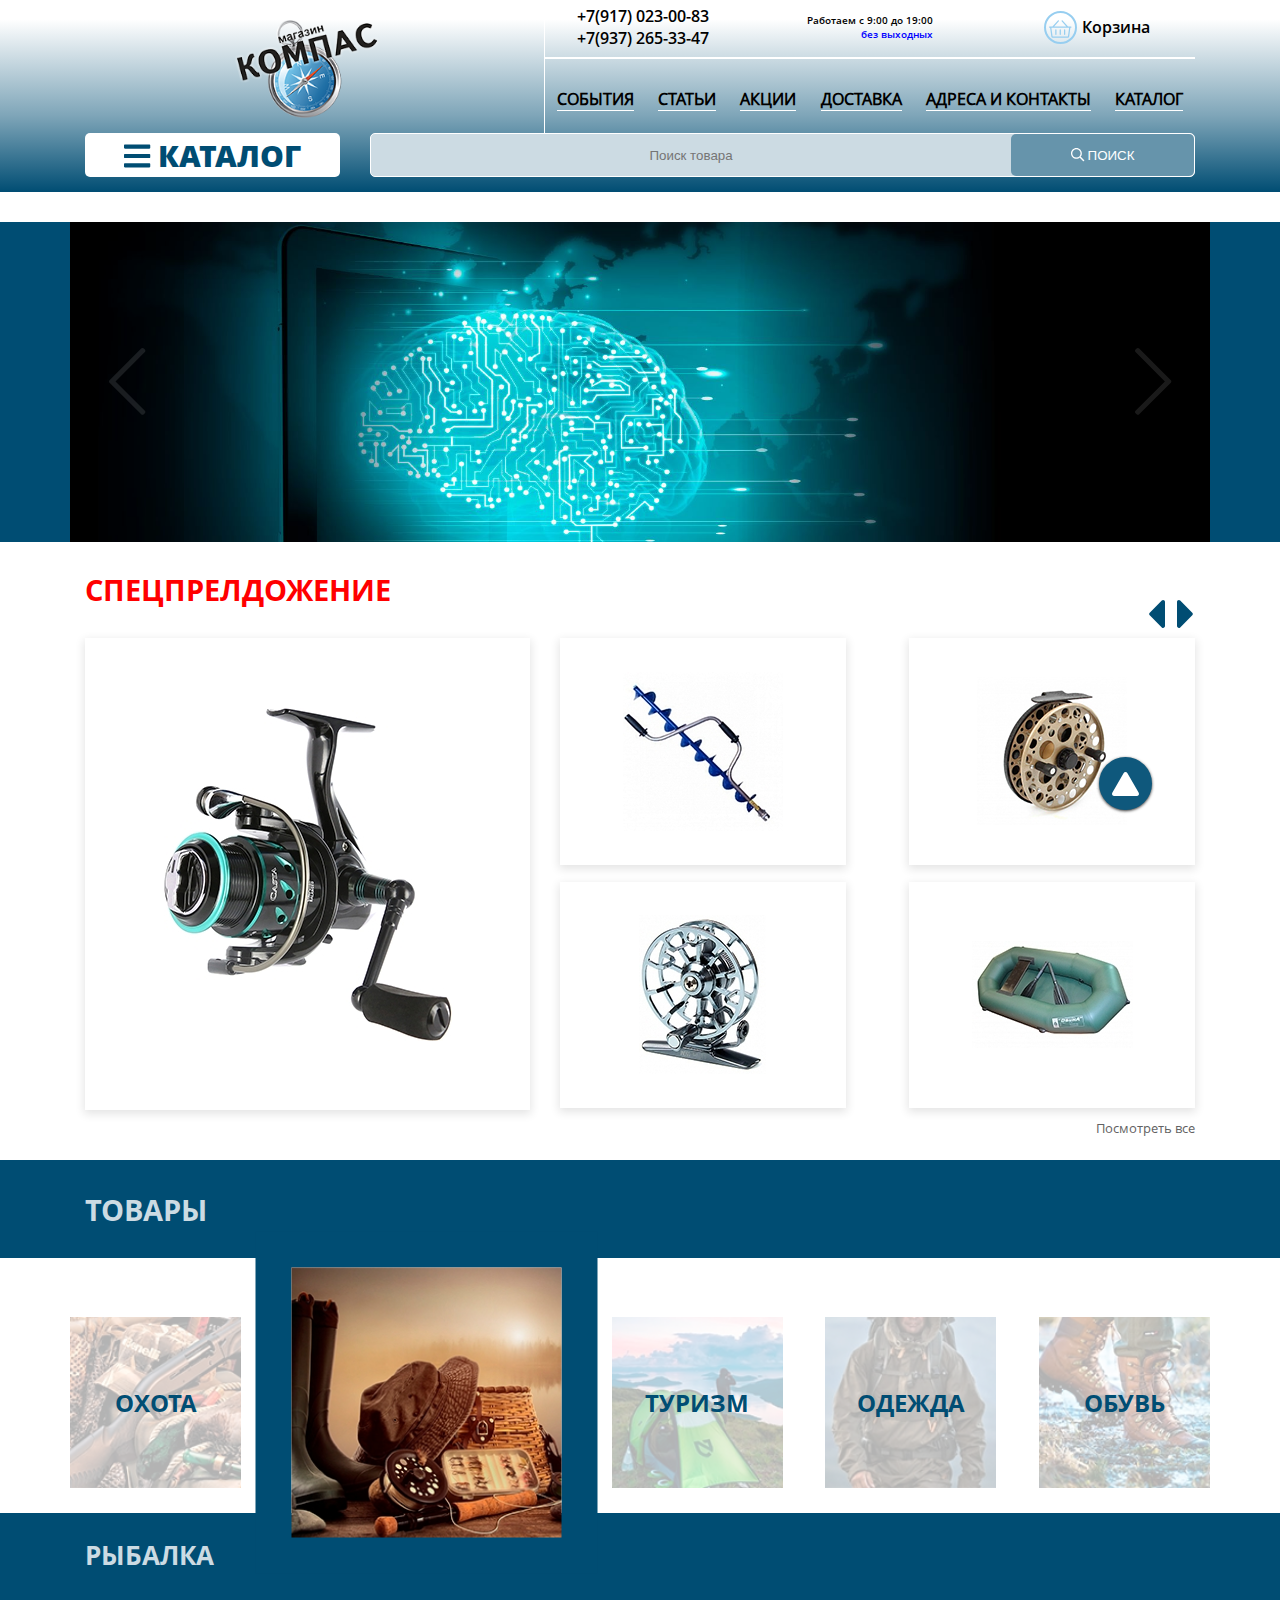
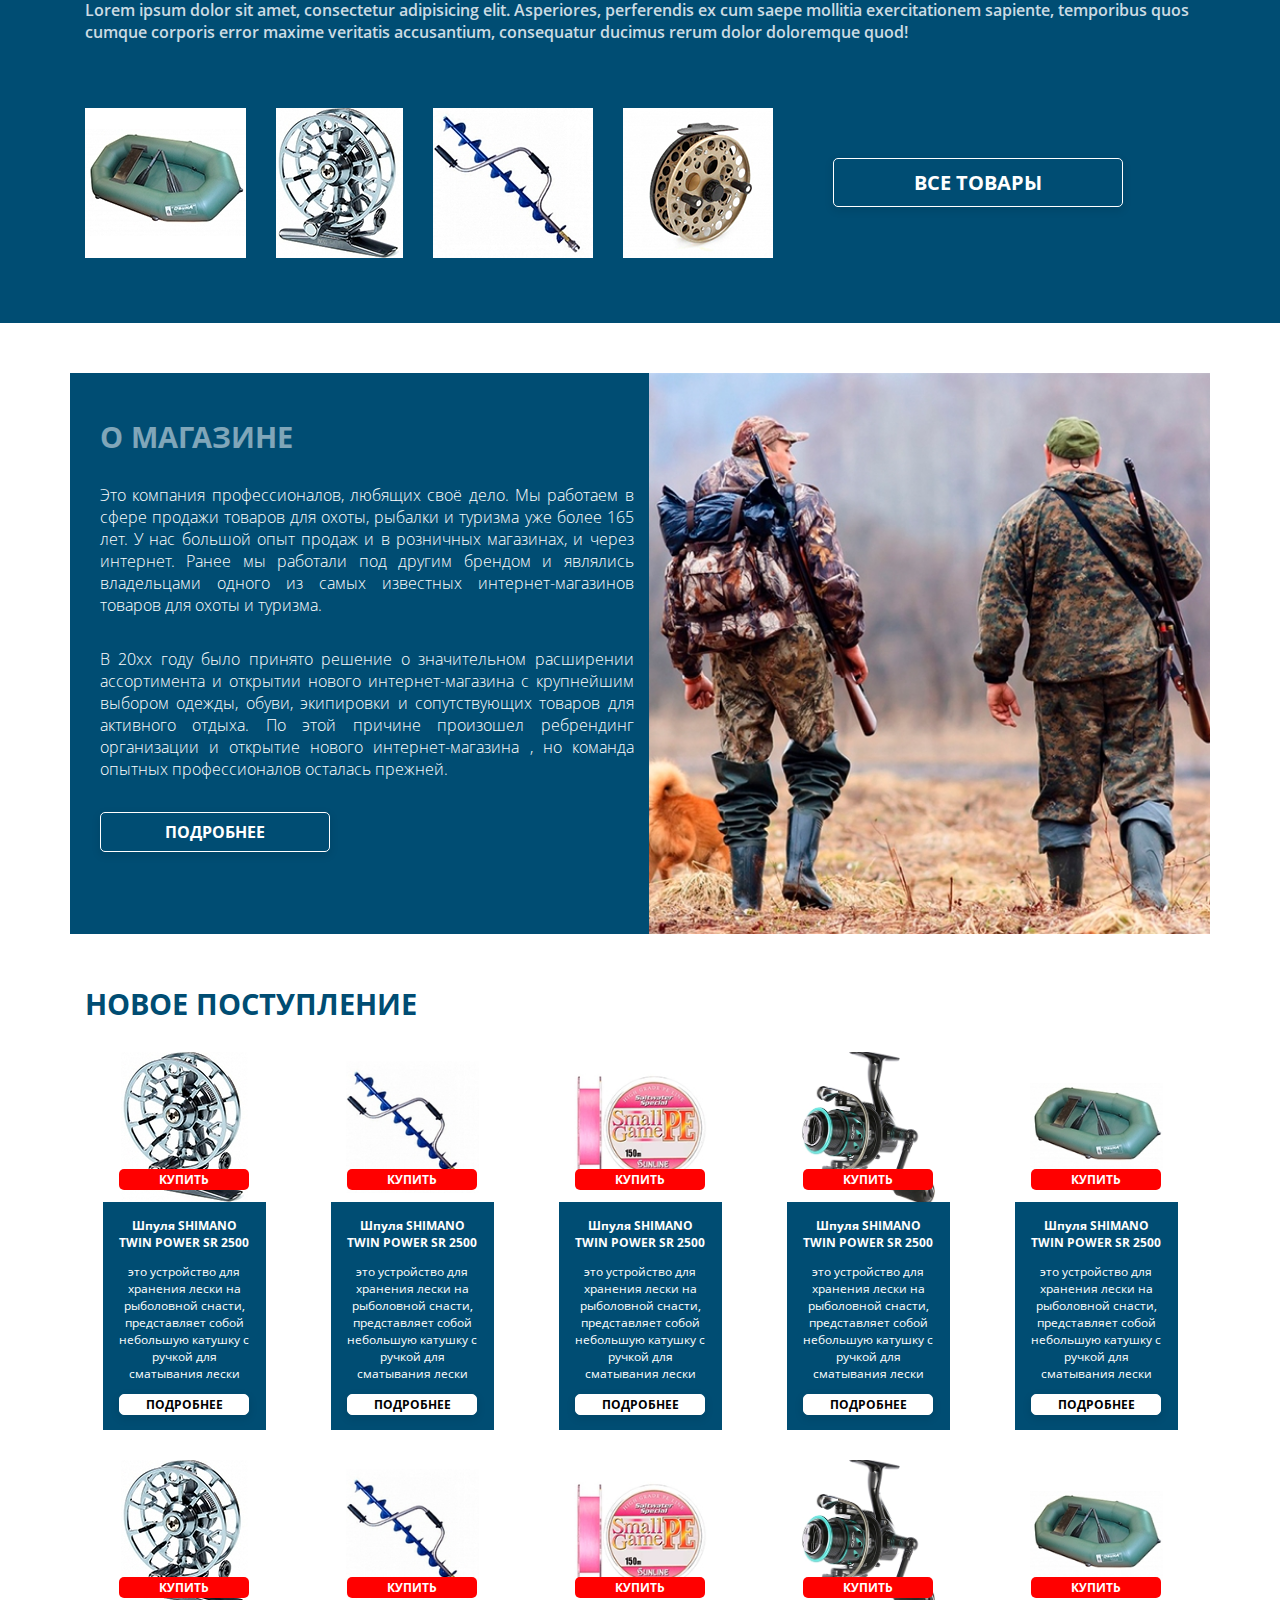
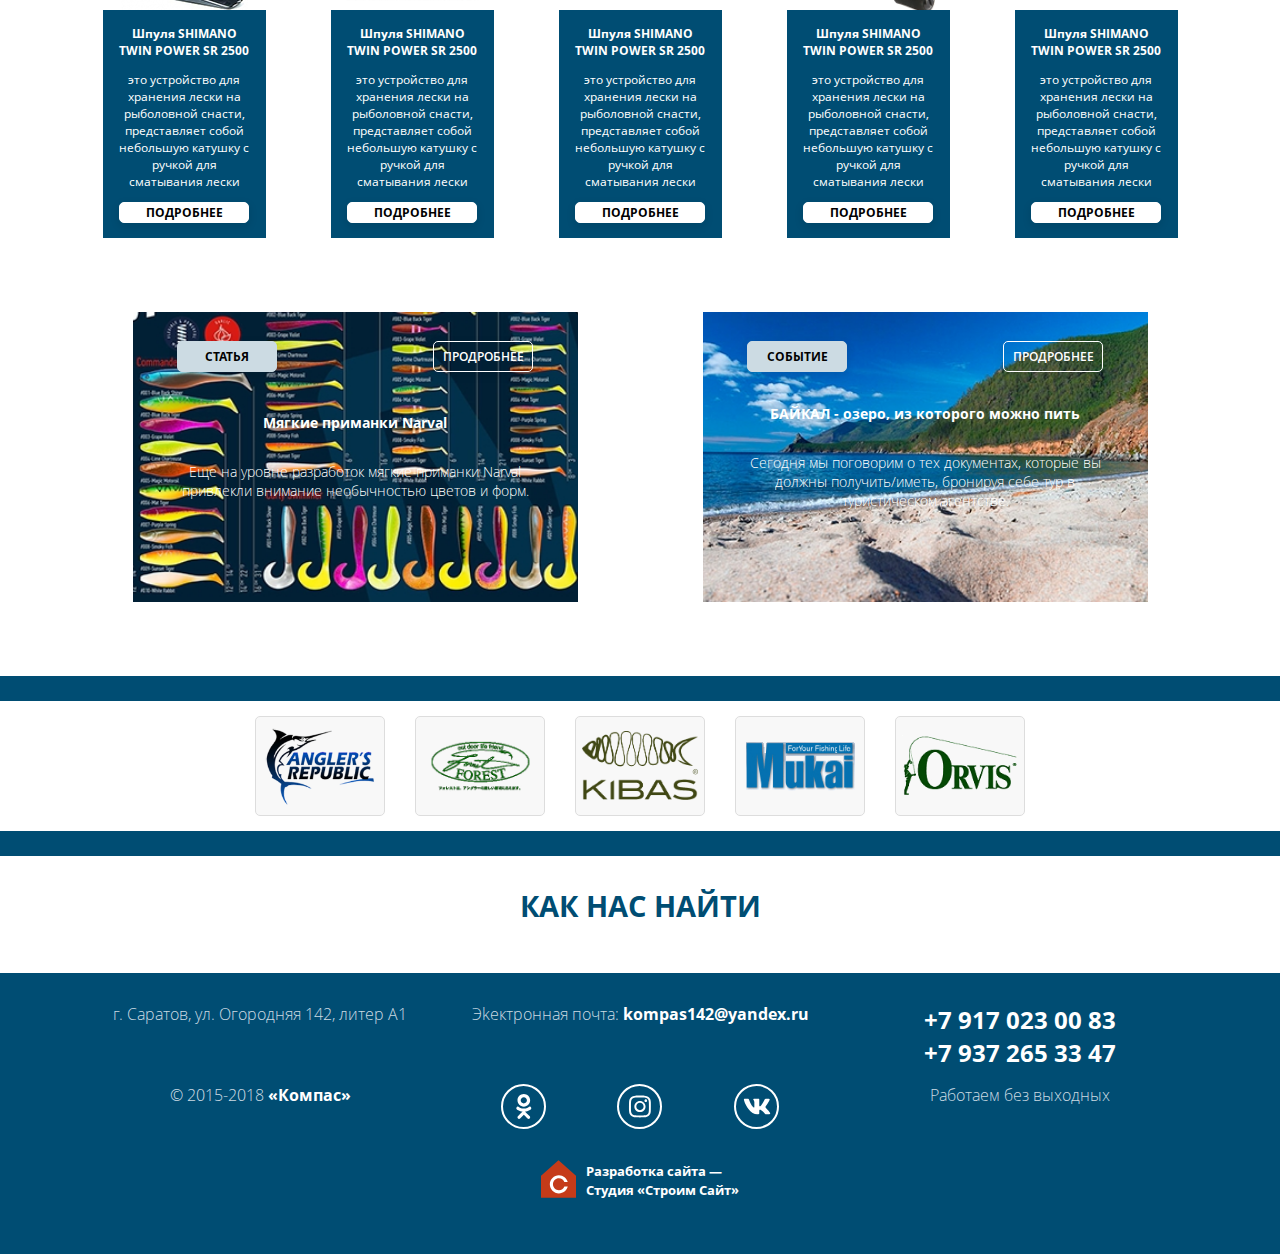
==== commit 56024a64: "add effect" ====
--- a/index.html
+++ b/index.html
@@ -120,7 +120,7 @@
                 <div class="col-2 d-md-none header-bottom__icon">
                     <a href="#" class="header-bottom__icon-btn"><i class="fal fa-phone"></i></a>
                 </div>
-                <div class="col-2 col-md-8 col-lg-9 header-bottom__icon">
+                <form class="col-2 col-md-8 col-lg-9 header-bottom__icon">
                     <div class="search">
                         <button class="d-md-none header-bottom__icon-btn search-panel__go"><i class="fal fa-search"></i></button>
                         <div class="search-panel d-md-none">
@@ -132,7 +132,7 @@
                         <input type="text" class="header__search-input" placeholder="Поиск товара">
                         <button class="header__search-btn"><i class="far fa-search"></i>&nbsp;ПОИСК</button>
                     </div>
-                </div>
+                </form>
                 <div class="col-2 d-md-none header-bottom__icon">
                     <a href="basket.html" class="header-bottom__icon-btn"><i class="fal fa-shopping-basket"></i></a>
                 </div>
@@ -707,7 +707,9 @@
                 </a>
             </div>
         </div>
-        <div class="scroll-top"><i class="far fa-arrow-alt-circle-up"></i></div>
+        <div class="scroll-top">
+            <i class="fas fa-triangle"></i>
+        </div>
     </footer>
     <script src="assets/js/core.js"></script>
 </body>
--- a/assets/css/core.css
+++ b/assets/css/core.css
@@ -530,12 +530,25 @@
   position: fixed;
   right: 10%;
   bottom: 10%;
-  width: 20px;
-  height: 20px;
+  width: 2.2em;
+  height: 2.2em;
+  border-radius: 50%;
   font-size: 1.5em;
   line-height: 0;
-  color: #97cef0;
+  color: white;
   z-index: 9000;
+  display: -webkit-box;
+  display: -ms-flexbox;
+  display: flex;
+  -webkit-box-align: center;
+      -ms-flex-align: center;
+          align-items: center;
+  -webkit-box-pack: center;
+      -ms-flex-pack: center;
+          justify-content: center;
+  background-color: #0f587c;
+  -webkit-box-shadow: 0px 1px 3px rgba(0, 0, 0, 0.8);
+          box-shadow: 0px 1px 3px rgba(0, 0, 0, 0.8);
 }
 
 .ss-widget {
@@ -571,6 +584,10 @@
 
 .breadcrumbs {
   color: #004d73;
+  list-style-type: none;
+}
+.breadcrumbs li {
+  display: inline-block;
 }
 .breadcrumbs-line {
   display: -webkit-inline-box;
@@ -676,7 +693,7 @@
   -webkit-transition: right top 3s;
   transition: right top 3s;
   right: 50px !important;
-  top: -50px !important;
+  top: -150px !important;
   opacity: .2;
   width: 0px;
   height: 0px;
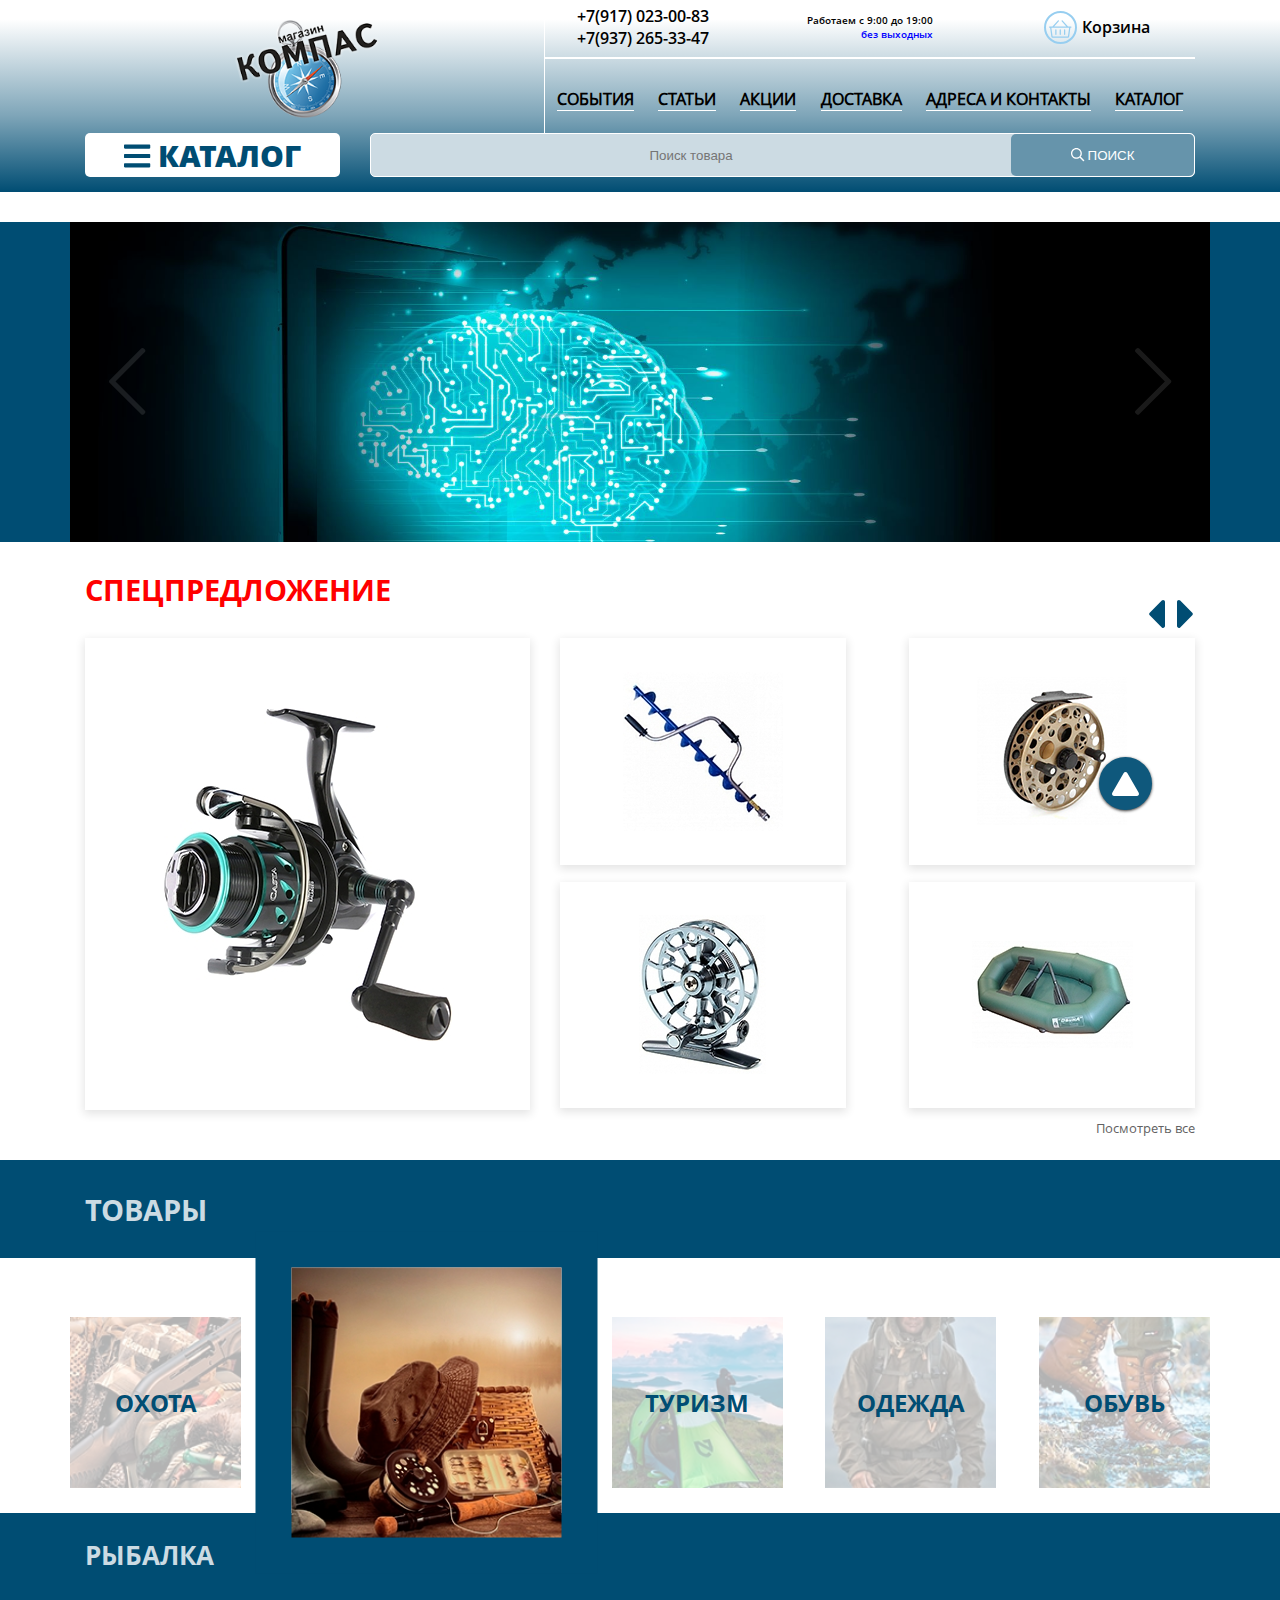
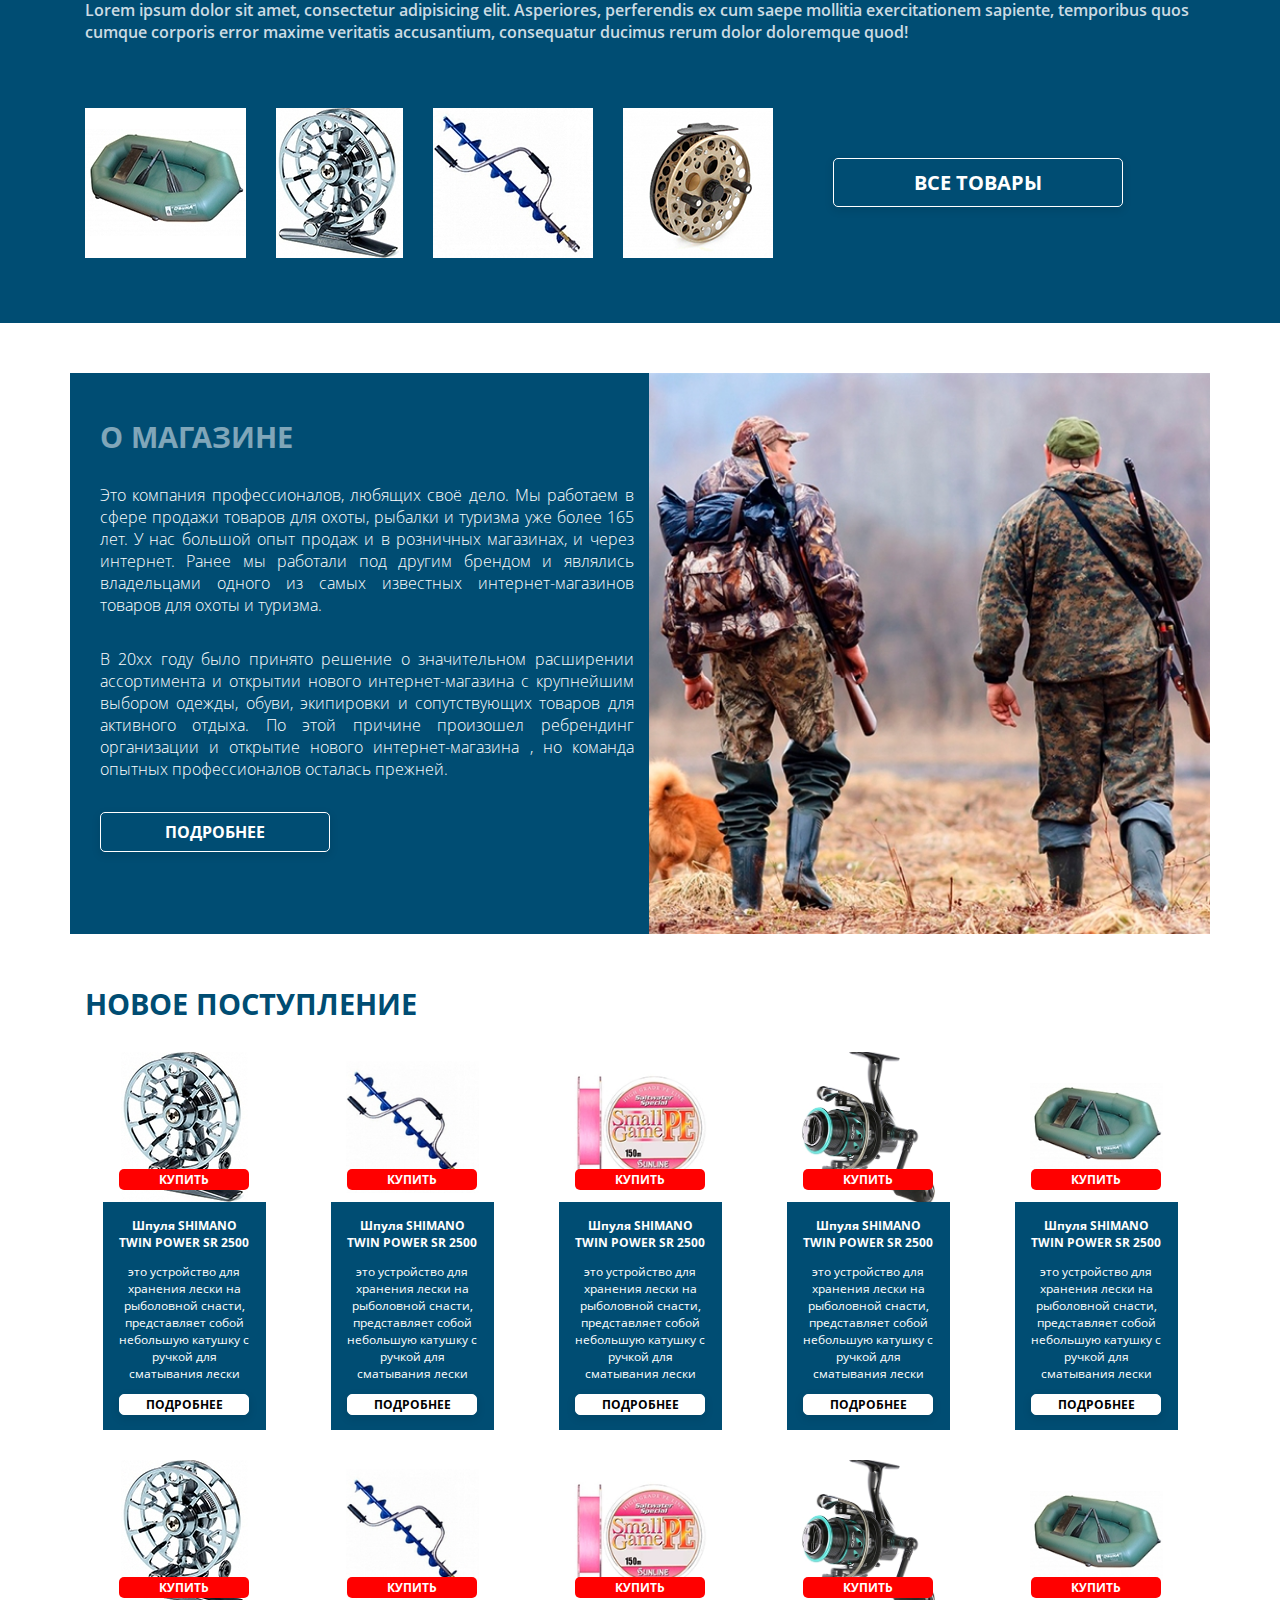
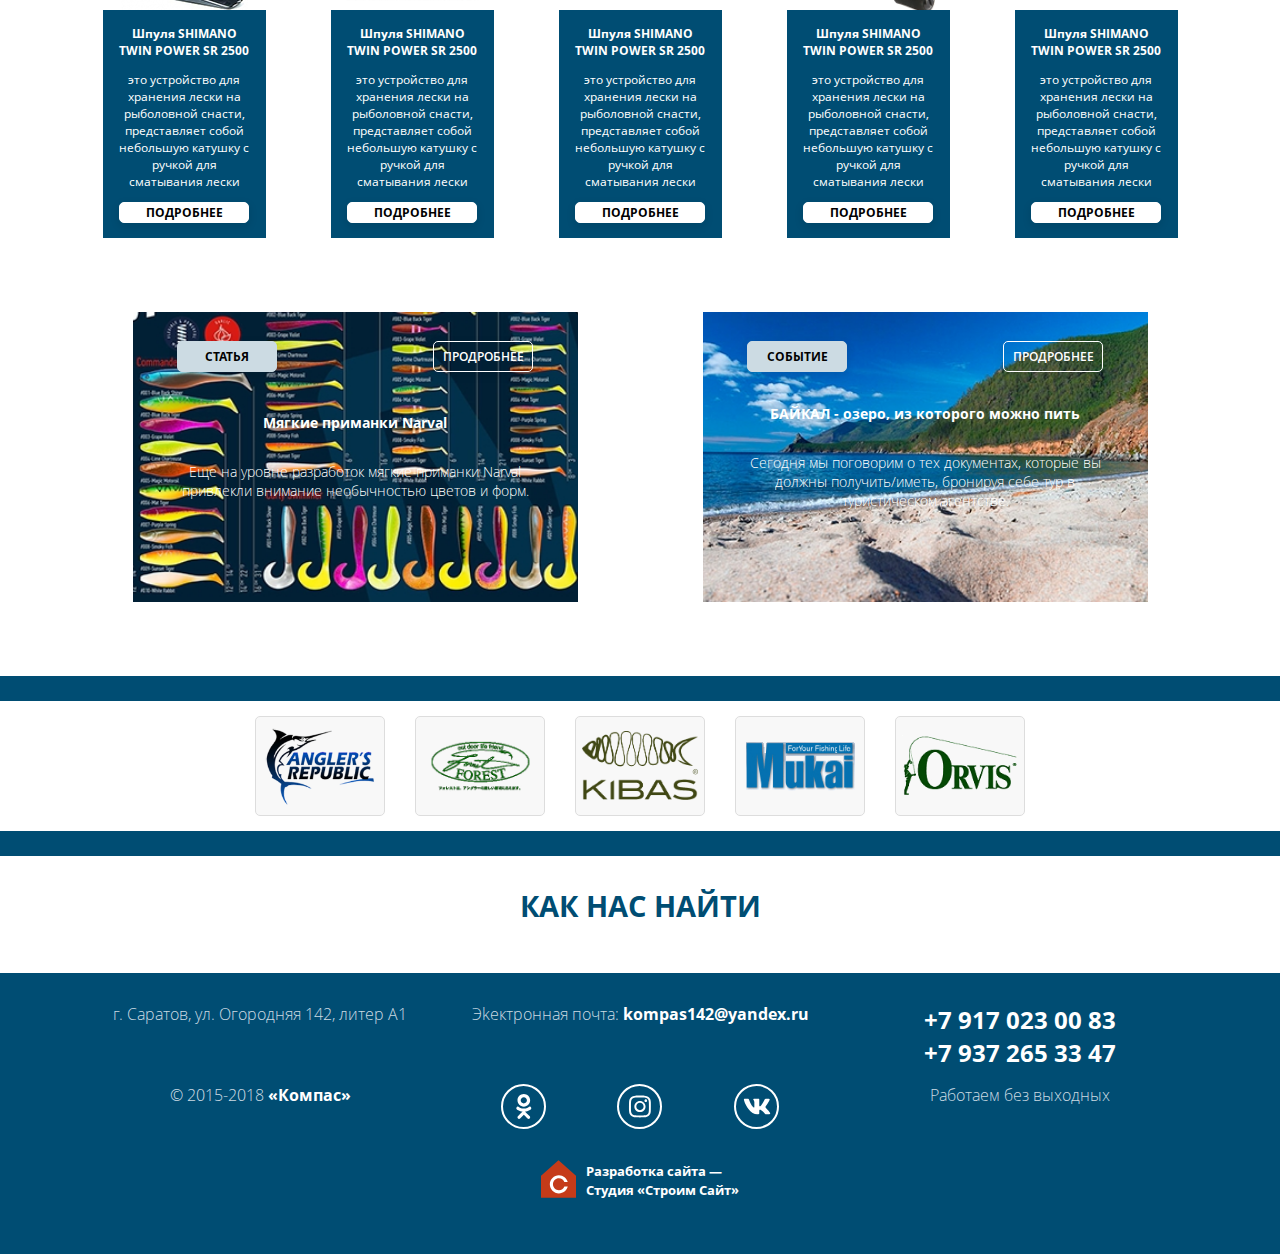
==== commit af39077e: "complete header catalog" ====
--- a/index.html
+++ b/index.html
@@ -16,6 +16,8 @@
     <link href="assets/css/core.css" rel="stylesheet">
     <link href="assets/fonts/fontawesome/fontawesome-all.css" rel="stylesheet">
     <script defer src="assets/fonts/fontawesome/fontawesome-all.js"></script>
+    <script async src="catalog.js"></script>
+    <script defer src="assets/js/menu.js"></script>
 </head>
 
 <body>
@@ -65,57 +67,6 @@
             <div class="row header-bottom">
                 <div class="col-6 col-md-4 col-lg-3">
                     <button class="header__catalog"><i class="fas fa-bars d-none d-md-inline"></i><i class="fas fa-caret-down d-md-none"></i><span class="">&nbsp;КАТАЛОГ</span></button>
-                    <ul class="header__catalog-menu">
-                        <li class="header__catalog-menu__item">
-                            <span class="header__catalog-menu__item-title">Рыбалка<i class="fal fa-chevron-right open"></i></span>
-                            <ul class="header__catalog-menu__submenu">
-                                <li class="header__catalog-menu__submenu-item"><a href="#">летняя</a></li>
-                                <li class="header__catalog-menu__submenu-item"><a href="#">зимняя</a></li>
-                                <li class="header__catalog-menu__submenu-item"><a href="#">все товары</a></li>
-                            </ul>
-                        </li>
-                        <li class="header__catalog-menu__item">
-                            <span class="header__catalog-menu__item-title">Охота<i class="fal fa-chevron-right open"></i></span>
-                            <ul class="header__catalog-menu__submenu">
-                                <li class="header__catalog-menu__submenu-item"><a href="#">оптика</a></li>
-                                <li class="header__catalog-menu__submenu-item"><a href="#">кронштейны и крепления</a></li>
-                                <li class="header__catalog-menu__submenu-item"><a href="#">манки, приманки и маскировка</li>
-                                <li class="header__catalog-menu__submenu-item"><a href="#">ножи</a></li>
-                                <li class="header__catalog-menu__submenu-item"><a href="#">пневматика</a></li>
-                                <li class="header__catalog-menu__submenu-item"><a href="#">чехлы и кейсы</a></li>
-                                <li class="header__catalog-menu__submenu-item"><a href="#">чучело</a></li>
-                                <li class="header__catalog-menu__submenu-item"><a href="#">все товары</a></li>
-                            </ul>
-                        </li>
-                        <li class="header__catalog-menu__item">
-                            <span class="header__catalog-menu__item-title">Туризм<i class="fal fa-chevron-right open"></i></span>
-                            <ul class="header__catalog-menu__submenu">
-                                <li class="header__catalog-menu__submenu-item"><a href="#">лодки и принадлежности</a></li>
-                                <li class="header__catalog-menu__submenu-item"><a href="#">палатки</a></li>
-                                <li class="header__catalog-menu__submenu-item"><a href="#">туристическая мебель</a></li>
-                                <li class="header__catalog-menu__submenu-item"><a href="#">навигаторы</a></li>
-                                <li class="header__catalog-menu__submenu-item"><a href="#">все товары</a></li>
-                            </ul>
-                        </li>
-                        <li class="header__catalog-menu__item">
-                            <span class="header__catalog-menu__item-title">Одежда<i class="fal fa-chevron-right open"></i></span>
-                            <ul class="header__catalog-menu__submenu">
-                                <li class="header__catalog-menu__submenu-item"><a href="#">летняя</a></li>
-                                <li class="header__catalog-menu__submenu-item"><a href="#">зимняя</a></li>
-                                <li class="header__catalog-menu__submenu-item"><a href="#">демисизонная</a></li>
-                                <li class="header__catalog-menu__submenu-item"><a href="#">все товары</a></li>
-                            </ul>
-                        </li>
-                        <li class="header__catalog-menu__item">
-                            <span class="header__catalog-menu__item-title">Обувь<i class="fal fa-chevron-right open"></i></span>
-                            <ul class="header__catalog-menu__submenu">
-                                <li class="header__catalog-menu__submenu-item"><a href="#">летняя</a></li>
-                                <li class="header__catalog-menu__submenu-item"><a href="#">зимняя</a></li>
-                                <li class="header__catalog-menu__submenu-item"><a href="#">демисизонная</a></li>
-                                <li class="header__catalog-menu__submenu-item"><a href="#">все товары</a></li>
-                            </ul>
-                        </li>
-                    </ul>
                 </div>
                 <div class="col-2 d-md-none header-bottom__icon">
                     <a href="#" class="header-bottom__icon-btn"><i class="fal fa-phone"></i></a>
@@ -161,7 +112,7 @@
         </section>
         <section class="special">
             <div class="container">
-                <h2>спецпрелдожение</h2>
+                <h2>Спецпредложение</h2>
                 <div class="row">
                     <div class="col-7 col-md-5 d-flex justify-content-center">
                         <div class="special-slider__item special__hot">
--- a/assets/css/core.css
+++ b/assets/css/core.css
@@ -389,12 +389,42 @@
 .header__catalog-menu {
   width: 200%;
   position: absolute;
-  top: 100%;
+  top: 0;
   left: 0;
   background-color: white;
   z-index: 1000;
   display: none;
-  padding-top: 6%;
+  padding-top: 0;
+}
+.header__catalog-menu-title {
+  background-color: #004d73;
+  position: relative;
+  height: 44px;
+  display: -moz-inline-flex;
+  display: -ms-inline-flex;
+  display: -o-inline-flex;
+  display: -webkit-inline-box;
+  display: -ms-inline-flexbox;
+  display: inline-flex;
+  width: 100%;
+  -webkit-box-align: center;
+      -ms-flex-align: center;
+          align-items: center;
+  -webkit-box-pack: justify;
+      -ms-flex-pack: justify;
+          justify-content: space-between;
+  font-size: 1.6em;
+  color: white;
+}
+.header__catalog-menu-title-btn {
+  color: inherit;
+  font-size: 1.2em;
+  height: 100%;
+  padding: 0 15px;
+  background-color: transparent;
+  border: none;
+  outline: none;
+  text-decoration: none;
 }
 .header__catalog-menu li {
   list-style-type: none;
@@ -456,7 +486,13 @@
 }
 .header__catalog-menu__submenu-item {
   font-size: 1.2em;
-  font-family: "OpenSansBold", sans-serif;
+  font-family: "OpenSansRegular", sans-serif;
+}
+.header__catalog-menu__submenu-link {
+  font-size: 0.8em;
+  font-family: "OpenSansLight", sans-serif;
+  display: block;
+  color: #0064c8;
 }
 .header__search {
   width: 100%;
@@ -1990,6 +2026,124 @@
 /* ================================ catalog ================================ */
 .catalog {
   padding-top: 2vw;
+}
+.catalog-filter {
+  margin: 15px 0;
+  padding: 1.5em 0;
+  -webkit-box-shadow: 0 3px 9px 9px rgba(0, 0, 0, 0.09);
+          box-shadow: 0 3px 9px 9px rgba(0, 0, 0, 0.09);
+  position: relative;
+}
+.catalog-filter__open {
+  display: -moz-flex;
+  display: -ms-flex;
+  display: -o-flex;
+  display: -webkit-box;
+  display: -ms-flexbox;
+  display: flex;
+  -webkit-box-pack: center;
+      -ms-flex-pack: center;
+          justify-content: center;
+  -webkit-box-align: center;
+      -ms-flex-align: center;
+          align-items: center;
+  display: -webkit-inline-box;
+  display: -ms-inline-flexbox;
+  display: inline-flex;
+  padding: 0.5em 4em;
+  width: auto;
+  max-width: 100%;
+  -webkit-box-shadow: 0 3px 9px 1px rgba(0, 0, 0, 0.09);
+          box-shadow: 0 3px 9px 1px rgba(0, 0, 0, 0.09);
+  border-radius: 5px;
+  border: 1px solid #ffffff;
+  text-transform: uppercase;
+  font-family: "OpenSansBold", sans-serif;
+  cursor: pointer;
+  position: absolute;
+  bottom: 0;
+  left: 50%;
+  border-color: tranperent;
+  font-size: 1.5em;
+  padding: 0 1em;
+  -webkit-transform: translateX(-50%);
+          transform: translateX(-50%);
+  color: #004d73;
+}
+.catalog-filter__wrapper {
+  display: -webkit-box;
+  display: -ms-flexbox;
+  display: flex;
+  -webkit-box-pack: start;
+      -ms-flex-pack: start;
+          justify-content: flex-start;
+  -webkit-box-align: start;
+      -ms-flex-align: start;
+          align-items: flex-start;
+  -ms-flex-wrap: wrap;
+      flex-wrap: wrap;
+  font-family: "OpenSansRegular", sans-serif;
+  font-size: .8em;
+  height: 6em;
+  overflow: hidden;
+}
+.catalog-filter__label {
+  height: 2em;
+  width: 120px;
+  margin: .5em;
+  display: -webkit-box;
+  display: -ms-flexbox;
+  display: flex;
+  -webkit-box-pack: justify;
+      -ms-flex-pack: justify;
+          justify-content: space-between;
+  -webkit-box-align: center;
+      -ms-flex-align: center;
+          align-items: center;
+  border-radius: 1em;
+  -webkit-box-sizing: border-box;
+          box-sizing: border-box;
+  overflow: hidden;
+}
+.catalog-filter__label div {
+  margin: 0 .4em;
+  -webkit-box-sizing: border-box;
+          box-sizing: border-box;
+}
+.catalog-filter__label-text {
+  white-space: nowrap;
+  overflow: hidden;
+  text-overflow: ellipsis;
+  height: 1.2em;
+}
+.catalog-filter__label-btn {
+  background-color: #fff;
+  color: #004d73;
+  border-radius: 50%;
+  width: 1.2em;
+  height: 1.2em;
+  display: -moz-flex;
+  display: -ms-flex;
+  display: -o-flex;
+  display: -webkit-box;
+  display: -ms-flexbox;
+  display: flex;
+  -webkit-box-pack: center;
+      -ms-flex-pack: center;
+          justify-content: center;
+  -webkit-box-align: center;
+      -ms-flex-align: center;
+          align-items: center;
+  display: none;
+}
+.catalog-filter__label.active {
+  background-color: #004d73;
+  color: white;
+}
+.catalog-filter__label.active .catalog-filter__label-btn {
+  display: -webkit-box;
+  display: -ms-flexbox;
+  display: flex;
 }
 .catalog-menu {
   padding: 0;
@@ -2783,8 +2937,13 @@
     text-align: center;
   }
   .header__catalog-menu {
+    top: 100%;
     width: calc(100% - 30px);
     left: auto;
+    padding-top: 6%;
+  }
+  .header__catalog-menu-title {
+    display: none;
   }
   .header__catalog-menu__item-title {
     font-size: 1em;
